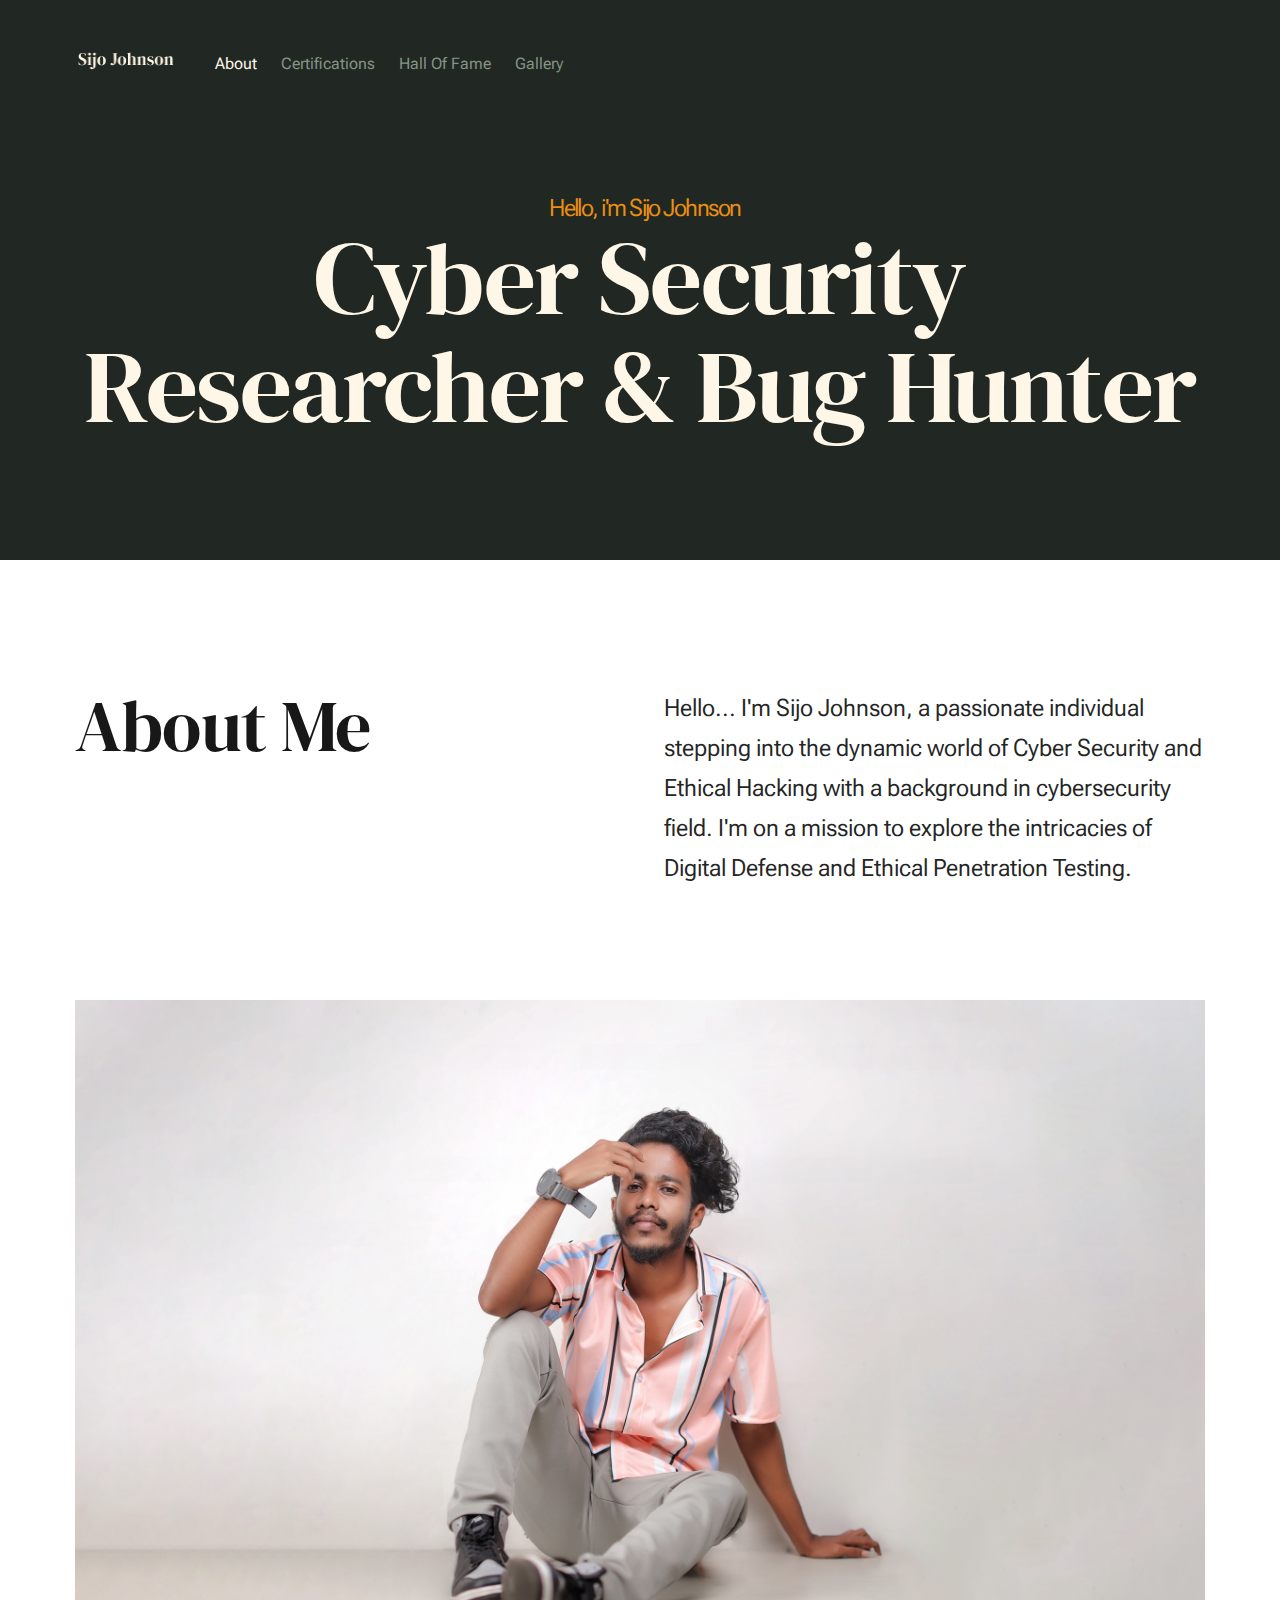
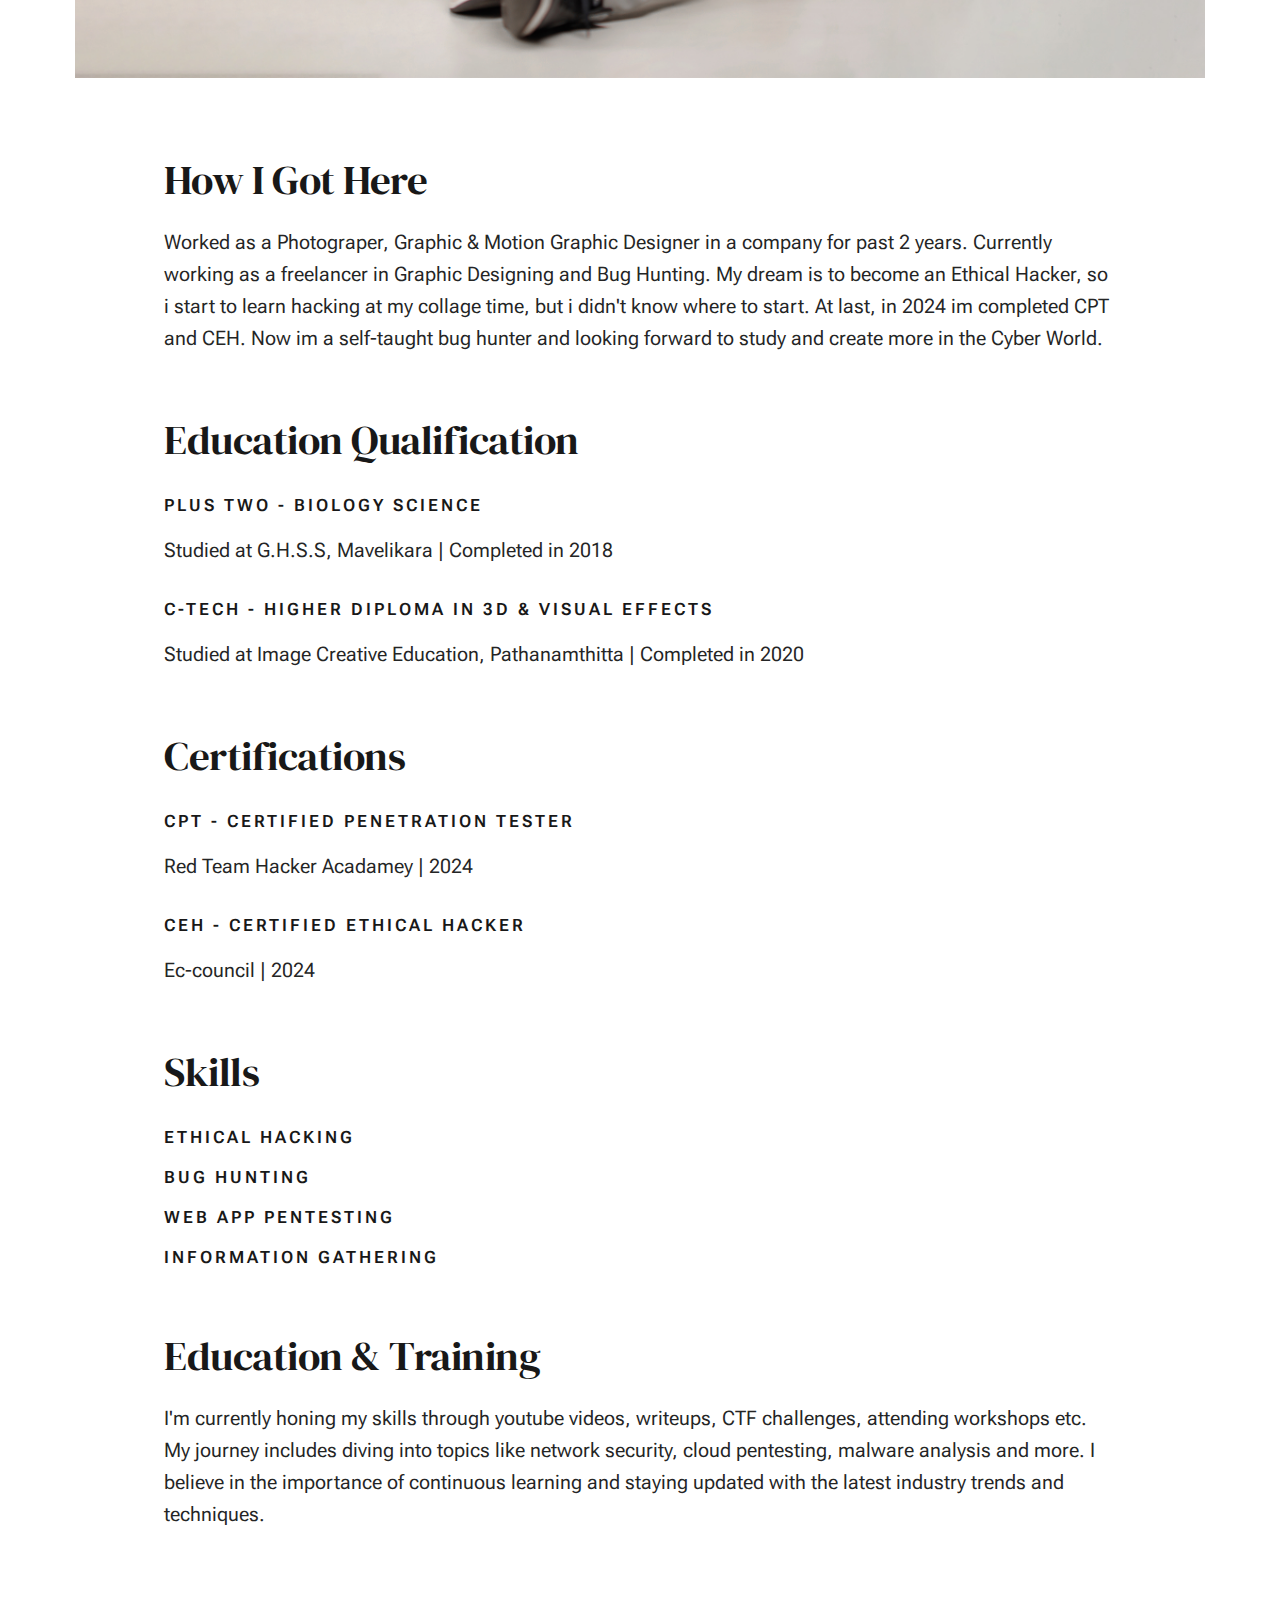
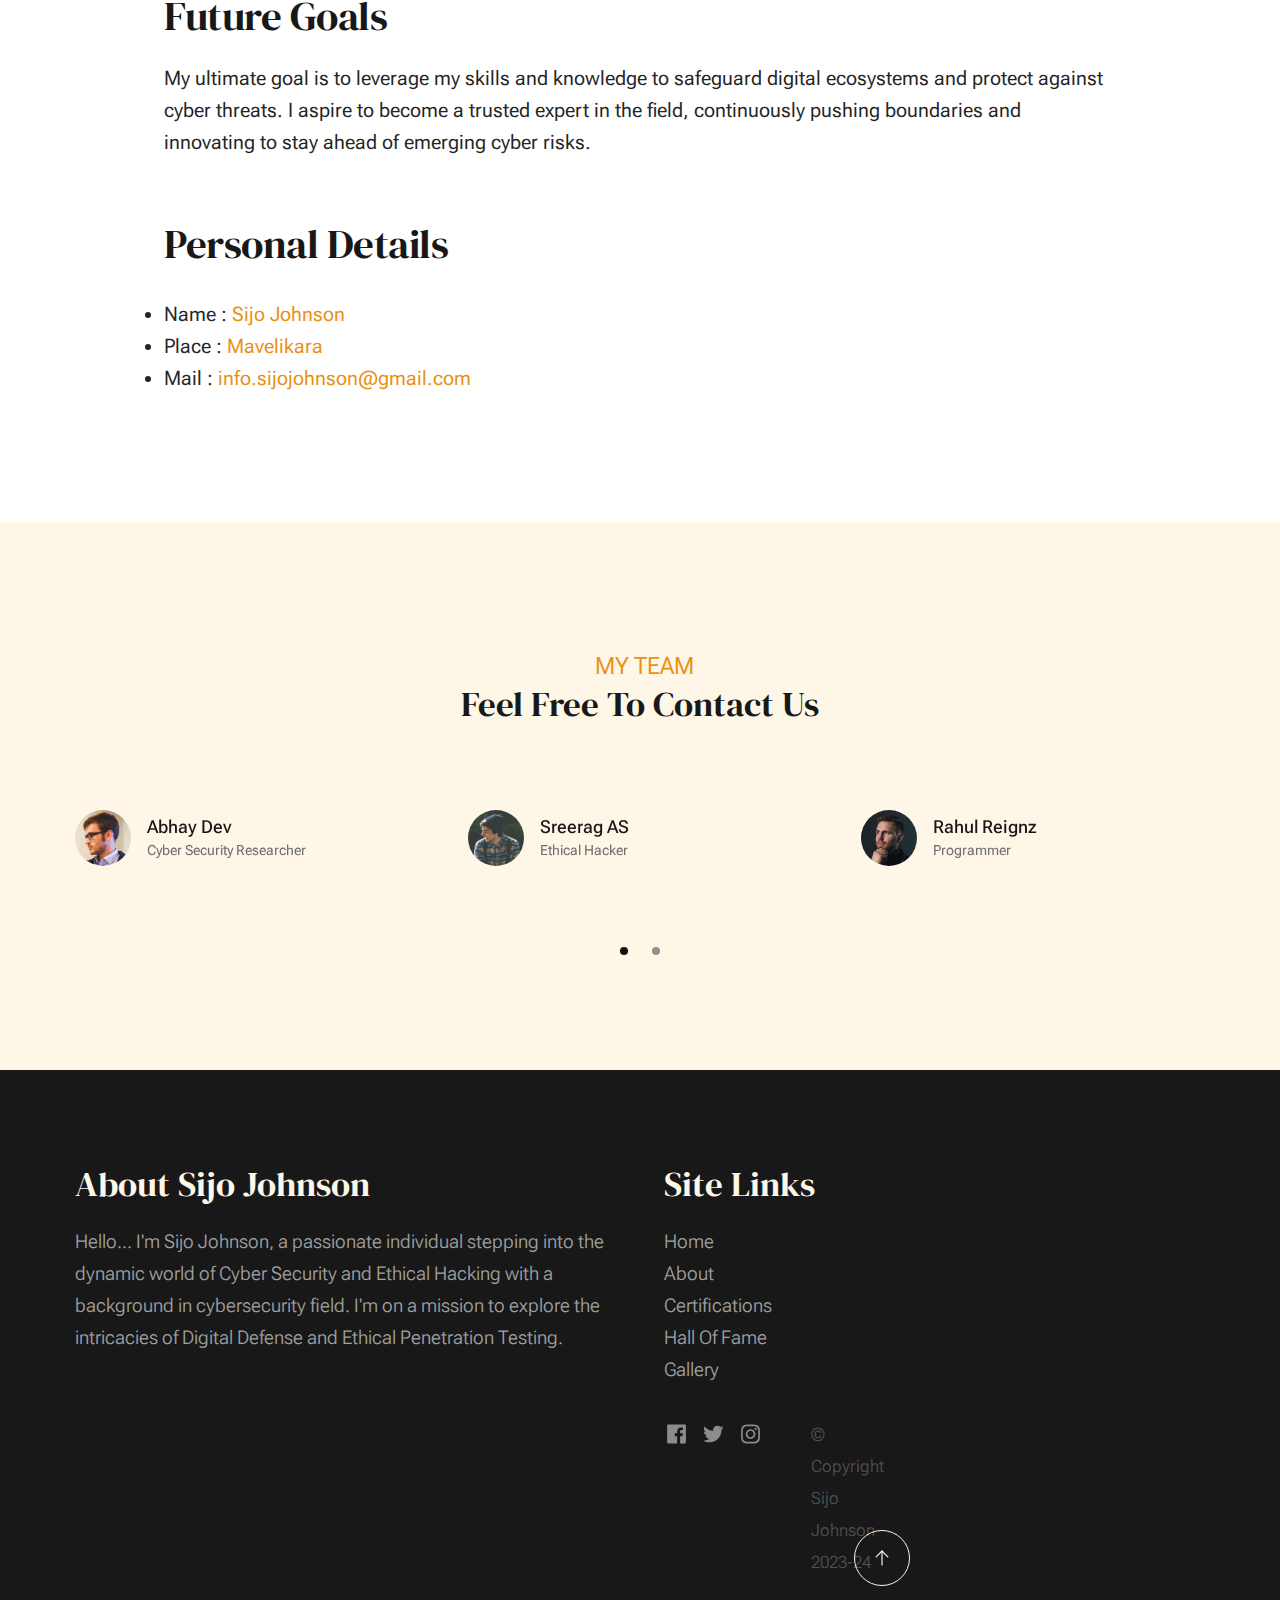
==== about.html @ fa4a4620 "Add files via upload" ====
<!DOCTYPE html>
<html lang="en" class="no-js" >
<head>

    <!--- basic page needs
    ================================================== -->
    <meta charset="utf-8">
    <meta name="viewport" content="width=device-width, initial-scale=1">
    <title>About - SIJO JOHNSON</title>

    <script>
        document.documentElement.classList.remove('no-js');
        document.documentElement.classList.add('js');
    </script>

    <!-- CSS
    ================================================== -->
    <link rel="stylesheet" href="css/vendor.css">
    <link rel="stylesheet" href="css/styles.css">

    <!-- favicons
    ================================================== -->
    <link rel="apple-touch-icon" sizes="180x180" href="apple-touch-icon.png">
    <link rel="icon" type="image/png" sizes="32x32" href="favicon-32x32.png">
    <link rel="icon" type="image/png" sizes="16x16" href="favicon-16x16.png">
    <link rel="manifest" href="site.webmanifest">

</head>


<body id="top">


    <!-- preloader
    ================================================== -->
    <div id="preloader">
        <div id="loader" class="dots-fade">
            <div></div>
            <div></div>
            <div></div>
        </div>
    </div>


    <!-- page wrap
    ================================================== -->
    <div id="page" class="s-pagewrap">


        <!-- # site header 
        ================================================== -->
        <header class="s-header">

            <div class="row s-header__inner width-sixteen-col">

                <div class="s-header__block">
                    <div class="s-header__logo">
                        <a class="logo" href="index.html">
                            <img src="images/logo.png" alt="Homepage">
                        </a>
                    </div>

                    <a class="s-header__menu-toggle" href="#0"><span>Menu</span></a>
                </div> <!-- end s-header__block -->

                <nav class="s-header__nav">
    
                    <ul class="s-header__menu-links">
                        <li class="current"><a href="about.html">About</a></li>
                        <li><a href="certifications.html">Certifications</a></li>
                        <li><a href="halloffame.html">Hall Of Fame</a></li>
                        <li><a href="gallery.html">Gallery</a></li>
                    </ul> <!-- s-header__menu-links -->
    
                </nav> <!-- end s-header__nav -->

            </div> <!-- end s-header__inner -->

        </header> <!-- end s-header -->


        <!-- # site main content
        ================================================== -->
        <section id="content" class="s-content">

               <section class="s-pageheader pageheader">
                    <div class="row">
                        <div class="column xl-12">
                            <h1 class="page-title">
                                <span class="page-title__small-type text-pretitle">Hello, i'm Sijo Johnson</span>
                                Cyber Security Researcher  & Bug Hunter
                            </h1>
                            
                        </div>
                    </div>
               </section> <!-- end pageheader --> 

               <section class="s-pagecontent pagecontent">

                    <div class="row pageintro">
                        <div class="column xl-6 lg-12">
                            <h2 class="text-display-title">About Me</h2>
                        </div>
                        <div class="column xl-6 lg-12 u-flexitem-x-right">
                            <p class="lead">
                                Hello... I'm Sijo Johnson, a passionate individual stepping into the dynamic world of Cyber Security and Ethical Hacking with a background in cybersecurity field. I'm on a mission to explore the intricacies of Digital Defense and Ethical Penetration Testing.
                            </p>
                        </div>                       
                    </div> <!-- end pageintro -->   
                    
                    <div class="row pagemedia">
                        <d class="column xl-12">
                            <figure class="page-media">                                
                                <img src="images/thumbs/about/about-1200.jpg" 
                                     srcset="images/thumbs/about/about-2400.jpg 2400w, 
                                             images/thumbs/about/about-1200.jpg 1200w, 
                                             images/thumbs/about/about-600.jpg 600w" sizes="(max-width: 2400px) 100vw, 2400px" alt="">
                            </figure>
                        </d>
                    </div> <!-- end pagemedia -->

                    <div class="row width-narrower pagemain">
                        <div class="column xl-12"> 

                            <h2>How I Got Here</h2>
                            <p>
                                Worked as a Photograper, Graphic & Motion Graphic Designer in a company for past 2 years. Currently working as a freelancer in Graphic Designing and Bug Hunting.
                                My dream is to become an Ethical Hacker, so i start to learn hacking at my collage time, but i didn't know where to start. At last, in 2024 im completed CPT and CEH.
                                Now im a self-taught bug hunter and looking forward to study and create more in the Cyber World.
                            </p>

                            <h2 class="u-add-bottom">Education Qualification</h2>

                            <div class="grid-list-items list-items">
                                <div class="grid-list-items__item list-items__item u-remove-bottom">
                                    <div class="list-items__item-header">
                                        <h6 class="list-items__item-small-title">PLUS TWO - Biology Science</h6>
                                    </div>
                                    <p>
                                    Studied at G.H.S.S, Mavelikara | Completed in 2018
                                    </p>

                                <div class="grid-list-items__item list-items__item u-remove-bottom">
                                    <div class="list-items__item-header">
                                        <h6 class="list-items__item-small-title">C-Tech - Higher Diploma in 3D & Visual Effects</h6>
                                    </div>
                                    <p> 
                                    Studied at Image Creative Education, Pathanamthitta | Completed in 2020
                                    </p>
                                </div>
                                    <h2 class="u-add-bottom">Certifications</h2>

                                <div class="grid-list-items__item list-items__item u-remove-bottom">
                                    <div class="list-items__item-header">
                                        <h6 class="list-items__item-small-title">CPT - CERTIFIED PENETRATION TESTER</h6>
                                    </div>
                                    <p>
                                    Red Team Hacker Acadamey | 2024
                                    </p>
                                </div>
                                <div class="grid-list-items__item list-items__item u-remove-bottom">
                                    <div class="list-items__item-header">
                                        <h6 class="list-items__item-small-title">CEH - CERTIFIED ETHICAL HACKER</h6>
                                    </div>
                                    <p>
                                    Ec-council | 2024
                                    </p>
                                </div>
                                <h2 class="u-add-bottom">Skills</h2>

                            <div class="grid-list-items list-items">
                                <div class="grid-list-items__item list-items__item u-remove-bottom">
                                    <div class="list-items__item-header">
                                        <h6 class="list-items__item-small-title">Ethical Hacking</h6>
                                        <h6 class="list-items__item-small-title">Bug Hunting</h6>
                                        <h6 class="list-items__item-small-title">Web App Pentesting</h6>
                                        <h6 class="list-items__item-small-title">Information Gathering</h6>
                                            </div>

                            <h2>Education & Training</h2>
                            <p>
                                I'm currently honing my skills through youtube videos, writeups, CTF challenges, attending workshops etc. My journey includes diving into topics like network security, cloud pentesting, malware analysis and more. I believe in the importance of continuous learning and staying updated with the latest industry trends and techniques.
                            </p>
                            <h2>Future Goals</h2>
                            <p>
                                My ultimate goal is to leverage my skills and knowledge to safeguard digital ecosystems and protect against cyber threats. I aspire to become a trusted expert in the field, continuously pushing boundaries and innovating to stay ahead of emerging cyber risks.
                            </p>                   

                            <h2>Personal Details</h2>
                            <p>
                            <li>Name    : <a href="https://instagram.com/sijojohns0n">Sijo Johnson</a></li>
                            <li>Place   : <a href=" ">Mavelikara</a></li>
                            <li>Mail    : <a href=" ">info.sijojohnson@gmail.com</a></li>
                            </p>

                        </div> <!-- end grid-block-->
                    </div> <!-- end pagemain -->

               </section> <!-- pagecontent -->

               <section class="s-testimonials">

                    <div class="s-testimonials__header row row-x-center text-center">
                        <div class="column xl-8 lg-12">
        
                            <p class="text-pretitle">
                            MY TEAM
                            </p>
                            <h3>
                            Feel Free To Contact Us
                            </h3>                        
        
                        </div>
                    </div> <!--end s-testimonials__header -->

                    <div class="row s-testimonials__content">
                        <div class="column xl-12 testimonials">

                            <div class="swiper-container testimonials__slider page-slider">

                                <div class="swiper-wrapper">
                                    <div class="testimonials__slide swiper-slide">
                                        </p>
                                        <div class="testimonials__author">
                                            <img src="images/avatars/user-01.jpg" alt="Author image" class="testimonials__avatar">
                                            <cite class="testimonials__cite">
                                                <strong>Abhay Dev</strong>
                                                <span>Cyber Security Researcher</span>
                                            </cite>
                                        </div>
                                    </div>
                                    <div class="testimonials__slide swiper-slide">
                                        <p>
                                        <div class="testimonials__author">
                                            <img src="images/avatars/user-04.jpg" alt="Author image" class="testimonials__avatar">
                                            <cite class="testimonials__cite">
                                                <strong>Sreerag AS</strong>
                                                <span>Ethical Hacker</span>
                                            </cite>
                                        </div>
                                    </div>
                                    <div class="testimonials__slide swiper-slide">
                                        <p>
                                        <div class="testimonials__author">
                                            <img src="images/avatars/user-06.jpg" alt="Author image" class="testimonials__avatar">
                                            <cite class="testimonials__cite">
                                                <strong>Rahul Reignz</strong>
                                                <span>Programmer</span>
                                            </cite>
                                        </div>
                                    </div>
                                    <div class="testimonials__slide swiper-slide">
                                        <p>
                                        <div class="testimonials__author">
                                            <img src="images/avatars/user-02.jpg" alt="Author image" class="testimonials__avatar">
                                            <cite class="testimonials__cite">
                                                <strong>Niju R</strong>
                                                <span>Designer</span>
                                            </cite>
                                        </div>
                                    </div> 
                                </div> <!-- end swiper-wrapper --> 

                                <div class="swiper-pagination"></div>

                            </div> <!--end testimonials__slider --> 

                        </div> <!-- testimonials -->
                    </div> <!--end s-testimonials__content -->

               </section> <!-- end s-testimonials -->

        </section> <!-- s-content-->

        <!-- # footer 
        ================================================== -->
        <footer class="s-footer">
            <div class="row s-footer__content">
                <div class="column xl-6 lg-6 md-12 s-footer__block s-footer__about">                    
                    <h3>About Sijo Johnson</h3>
                    <p>
                    Hello... I'm Sijo Johnson, a passionate individual stepping into the dynamic world of Cyber Security and Ethical Hacking with a background in cybersecurity field. I'm on a mission to explore the intricacies of Digital Defense and Ethical Penetration Testing.
                    </p>               
                </div>                
                <div class="column xl-3 lg-6 md-12 s-footer__block s-footer__site-links">
                    <h3>Site Links</h3>
                    <ul class="link-list">
                        <li><a href="index.html">Home</a></li>
                        <li><a href="about.html">About</a></li>
                        <li><a href="certifications.html">Certifications</a></li>
                        <li><a href="halloffame.html">Hall Of Fame</a></li>
                        <li><a href="gallery.html">Gallery</a></li>
                    </ul>
            <div class="row s-footer__bottom">
                <div class="column xl-6 lg-12">
                    <ul class="s-footer__social social-list">
                         <li>
                            <a href="https://www.facebook.com/sijojohnson.143/">
                                <svg xmlns="http://www.w3.org/2000/svg" width="24" height="24" viewBox="0 0 24 24" style="fill:rgba(0, 0, 0, 1);transform:;-ms-filter:"><path d="M20,3H4C3.447,3,3,3.448,3,4v16c0,0.552,0.447,1,1,1h8.615v-6.96h-2.338v-2.725h2.338v-2c0-2.325,1.42-3.592,3.5-3.592 c0.699-0.002,1.399,0.034,2.095,0.107v2.42h-1.435c-1.128,0-1.348,0.538-1.348,1.325v1.735h2.697l-0.35,2.725h-2.348V21H20 c0.553,0,1-0.448,1-1V4C21,3.448,20.553,3,20,3z"></path></svg>
                                <span class="u-screen-reader-text">Facebook</span>
                            </a>
                        </li>
                         <li>
                            <a href="https://www.twitter.com/sijojohns0n/">
                                <svg xmlns="http://www.w3.org/2000/svg" width="24" height="24" viewBox="0 0 24 24" style="fill:rgba(0, 0, 0, 1);transform:;-ms-filter:"><path d="M19.633,7.997c0.013,0.175,0.013,0.349,0.013,0.523c0,5.325-4.053,11.461-11.46,11.461c-2.282,0-4.402-0.661-6.186-1.809 c0.324,0.037,0.636,0.05,0.973,0.05c1.883,0,3.616-0.636,5.001-1.721c-1.771-0.037-3.255-1.197-3.767-2.793 c0.249,0.037,0.499,0.062,0.761,0.062c0.361,0,0.724-0.05,1.061-0.137c-1.847-0.374-3.23-1.995-3.23-3.953v-0.05 c0.537,0.299,1.16,0.486,1.82,0.511C3.534,9.419,2.823,8.184,2.823,6.787c0-0.748,0.199-1.434,0.548-2.032 c1.983,2.443,4.964,4.04,8.306,4.215c-0.062-0.3-0.1-0.611-0.1-0.923c0-2.22,1.796-4.028,4.028-4.028 c1.16,0,2.207,0.486,2.943,1.272c0.91-0.175,1.782-0.512,2.556-0.973c-0.299,0.935-0.936,1.721-1.771,2.22 c0.811-0.088,1.597-0.312,2.319-0.624C21.104,6.712,20.419,7.423,19.633,7.997z"></path></svg>
                                <span class="u-screen-reader-text">Twitter</span>
                            </a>
                        </li>
                        <li>
                            <a href="https://www.instagram.com/sijojohns0n/">
                                <svg xmlns="http://www.w3.org/2000/svg" width="24" height="24" viewBox="0 0 24 24" style="fill:rgba(0, 0, 0, 1);transform:;-ms-filter:"><path d="M11.999,7.377c-2.554,0-4.623,2.07-4.623,4.623c0,2.554,2.069,4.624,4.623,4.624c2.552,0,4.623-2.07,4.623-4.624 C16.622,9.447,14.551,7.377,11.999,7.377L11.999,7.377z M11.999,15.004c-1.659,0-3.004-1.345-3.004-3.003 c0-1.659,1.345-3.003,3.004-3.003s3.002,1.344,3.002,3.003C15.001,13.659,13.658,15.004,11.999,15.004L11.999,15.004z"></path><circle cx="16.806" cy="7.207" r="1.078"></circle><path d="M20.533,6.111c-0.469-1.209-1.424-2.165-2.633-2.632c-0.699-0.263-1.438-0.404-2.186-0.42 c-0.963-0.042-1.268-0.054-3.71-0.054s-2.755,0-3.71,0.054C7.548,3.074,6.809,3.215,6.11,3.479C4.9,3.946,3.945,4.902,3.477,6.111 c-0.263,0.7-0.404,1.438-0.419,2.186c-0.043,0.962-0.056,1.267-0.056,3.71c0,2.442,0,2.753,0.056,3.71 c0.015,0.748,0.156,1.486,0.419,2.187c0.469,1.208,1.424,2.164,2.634,2.632c0.696,0.272,1.435,0.426,2.185,0.45 c0.963,0.042,1.268,0.055,3.71,0.055s2.755,0,3.71-0.055c0.747-0.015,1.486-0.157,2.186-0.419c1.209-0.469,2.164-1.424,2.633-2.633 c0.263-0.7,0.404-1.438,0.419-2.186c0.043-0.962,0.056-1.267,0.056-3.71s0-2.753-0.056-3.71C20.941,7.57,20.801,6.819,20.533,6.111z M19.315,15.643c-0.007,0.576-0.111,1.147-0.311,1.688c-0.305,0.787-0.926,1.409-1.712,1.711c-0.535,0.199-1.099,0.303-1.67,0.311 c-0.95,0.044-1.218,0.055-3.654,0.055c-2.438,0-2.687,0-3.655-0.055c-0.569-0.007-1.135-0.112-1.669-0.311 c-0.789-0.301-1.414-0.923-1.719-1.711c-0.196-0.534-0.302-1.099-0.311-1.669c-0.043-0.95-0.053-1.218-0.053-3.654 c0-2.437,0-2.686,0.053-3.655c0.007-0.576,0.111-1.146,0.311-1.687c0.305-0.789,0.93-1.41,1.719-1.712 c0.534-0.198,1.1-0.303,1.669-0.311c0.951-0.043,1.218-0.055,3.655-0.055c2.437,0,2.687,0,3.654,0.055 c0.571,0.007,1.135,0.112,1.67,0.311c0.786,0.303,1.407,0.925,1.712,1.712c0.196,0.534,0.302,1.099,0.311,1.669 c0.043,0.951,0.054,1.218,0.054,3.655c0,2.436,0,2.698-0.043,3.654H19.315z"></path></svg>
                                <span class="u-screen-reader-text">Instagram</span>
                            </a>
                        </li>
                    </ul> <!-- end s-footer__social -->
                </div>
                <div class="column xl-6 lg-12">
                    <p class="ss-copyright">
                        <span>© Copyright Sijo Johnson 2023-24</span>
                    </p>
                </div>

                <div class="ss-go-top">
                    <a class="smoothscroll" title="Back to Top" href="#top">
                        <svg xmlns="http://www.w3.org/2000/svg" viewBox="0 0 24 24" width="36" height="36" fill="none" stroke="#ffffff" stroke-width="1" stroke-linecap="round" stroke-linejoin="round">&lt;!--!  Atomicons Free 1.00 by @atisalab License - https://atomicons.com/license/ (Icons: CC BY 4.0) Copyright 2021 Atomicons --&gt;<polyline points="17 11 12 6 7 11"></polyline><line x1="12" y1="18" x2="12" y2="6"></line></svg>
                    </a>
                </div> <!-- end ss-go-top -->
            </div>
            
        </footer> <!-- end s-footer -->

    </div> <!-- end page-wrap -->

    <!-- Java Script
    ================================================== -->
    <script src="js/plugins.js"></script>
    <script src="js/main.js"></script>

</body>
</html>
---- css/vendor.css ----
/* ===================================================================
 * Sijo Johnson Third-party Stylesheets
 * Template Ver. 1.0.0
 * 12-13-2022
 * -------------------------------------------------------------------
 *
 * TOC:
 * # PrismJS
 * # Swiper
 *
 * ------------------------------------------------------------------- */


/* ===================================================================
 * # PrismJS 1.20.0
 *   https://prismjs.com/download.html#themes=prism-okaidia&languages=markup+css+clike+javascript+markup-templating+php 
 *   
 *   okaidia theme for JavaScript, CSS and HTML
 *   Loosely based on Monokai textmate theme by http://www.monokai.nl/
 *   @author ocodia
 * ------------------------------------------------------------------- */
code[class*=language-],
pre[class*=language-] {
  color          : #f8f8f2;
  background     : none;
  text-shadow    : 0 1px rgba(0, 0, 0, 0.3);
  font-family    : var(--font-mono);
  font-size      : calc(var(--text-size) * 0.9444);
  text-align     : left;
  white-space    : pre;
  word-spacing   : normal;
  word-break     : normal;
  word-wrap      : normal;
  line-height    : var(--vspace-1);
  -moz-tab-size  : 4;
  -o-tab-size    : 4;
  tab-size       : 4;
  -webkit-hyphens: none;
  -ms-hyphens    : none;
  hyphens        : none;
}

/* Code blocks */
pre[class*=language-] {
  padding : var(--vspace-0_5) 0 var(--vspace-1);
  margin  : var(--vspace-1) 0;
  overflow: auto;
}

:not(pre)>code[class*=language-],
pre[class*=language-] {
  background: #272822;
}

/* Inline code */
:not(pre)>code[class*=language-] {
  padding    : 0.1em;
  white-space: normal;
}

.token.comment,
.token.prolog,
.token.doctype,
.token.cdata {
  color: slategray;
}

.token.punctuation {
  color: #f8f8f2;
}

.token.namespace {
  opacity: 0.7;
}

.token.property,
.token.tag,
.token.constant,
.token.symbol,
.token.deleted {
  color: #f92672;
}

.token.boolean,
.token.number {
  color: #ae81ff;
}

.token.selector,
.token.attr-name,
.token.string,
.token.char,
.token.builtin,
.token.inserted {
  color: #a6e22e;
}

.token.operator,
.token.entity,
.token.url,
.language-css .token.string,
.style .token.string,
.token.variable {
  color: #f8f8f2;
}

.token.atrule,
.token.attr-value,
.token.function,
.token.class-name {
  color: #e6db74;
}

.token.keyword {
  color: #66d9ef;
}

.token.regex,
.token.important {
  color: #fd971f;
}

.token.important,
.token.bold {
  font-weight: bold;
}

.token.italic {
  font-style: italic;
}

.token.entity {
  cursor: help;
}



/* ===================================================================
 * # Swiper 6.4.5
 *   Most modern mobile touch slider and framework with hardware accelerated transitions
 *   https://swiperjs.com
 *
 *   Copyright 2014-2020 Vladimir Kharlampidi
 *
 *   Released under the MIT License
 *
 *   Released on: December 18, 2020
 * ------------------------------------------------------------------- */
@font-face {
  font-family: "swiper-icons";
  src        : url("data:application/font-woff;charset=utf-8;base64, [base64]//wADZ2x5ZgAAAywAAADMAAAD2MHtryVoZWFkAAABbAAAADAAAAA2E2+eoWhoZWEAAAGcAAAAHwAAACQC9gDzaG10eAAAAigAAAAZAAAArgJkABFsb2NhAAAC0AAAAFoAAABaFQAUGG1heHAAAAG8AAAAHwAAACAAcABAbmFtZQAAA/gAAAE5AAACXvFdBwlwb3N0AAAFNAAAAGIAAACE5s74hXjaY2BkYGAAYpf5Hu/j+W2+MnAzMYDAzaX6QjD6/4//Bxj5GA8AuRwMYGkAPywL13jaY2BkYGA88P8Agx4j+/8fQDYfA1AEBWgDAIB2BOoAeNpjYGRgYNBh4GdgYgABEMnIABJzYNADCQAACWgAsQB42mNgYfzCOIGBlYGB0YcxjYGBwR1Kf2WQZGhhYGBiYGVmgAFGBiQQkOaawtDAoMBQxXjg/wEGPcYDDA4wNUA2CCgwsAAAO4EL6gAAeNpj2M0gyAACqxgGNWBkZ2D4/wMA+xkDdgAAAHjaY2BgYGaAYBkGRgYQiAHyGMF8FgYHIM3DwMHABGQrMOgyWDLEM1T9/w8UBfEMgLzE////P/5//f/V/xv+r4eaAAeMbAxwIUYmIMHEgKYAYjUcsDAwsLKxc3BycfPw8jEQA/[base64]/uznmfPFBNODM2K7MTQ45YEAZqGP81AmGGcF3iPqOop0r1SPTaTbVkfUe4HXj97wYE+yNwWYxwWu4v1ugWHgo3S1XdZEVqWM7ET0cfnLGxWfkgR42o2PvWrDMBSFj/IHLaF0zKjRgdiVMwScNRAoWUoH78Y2icB/yIY09An6AH2Bdu/UB+yxopYshQiEvnvu0dURgDt8QeC8PDw7Fpji3fEA4z/PEJ6YOB5hKh4dj3EvXhxPqH/SKUY3rJ7srZ4FZnh1PMAtPhwP6fl2PMJMPDgeQ4rY8YT6Gzao0eAEA409DuggmTnFnOcSCiEiLMgxCiTI6Cq5DZUd3Qmp10vO0LaLTd2cjN4fOumlc7lUYbSQcZFkutRG7g6JKZKy0RmdLY680CDnEJ+UMkpFFe1RN7nxdVpXrC4aTtnaurOnYercZg2YVmLN/d/gczfEimrE/fs/bOuq29Zmn8tloORaXgZgGa78yO9/cnXm2BpaGvq25Dv9S4E9+5SIc9PqupJKhYFSSl47+Qcr1mYNAAAAeNptw0cKwkAAAMDZJA8Q7OUJvkLsPfZ6zFVERPy8qHh2YER+3i/BP83vIBLLySsoKimrqKqpa2hp6+jq6RsYGhmbmJqZSy0sraxtbO3sHRydnEMU4uR6yx7JJXveP7WrDycAAAAAAAH//wACeNpjYGRgYOABYhkgZgJCZgZNBkYGLQZtIJsFLMYAAAw3ALgAeNolizEKgDAQBCchRbC2sFER0YD6qVQiBCv/H9ezGI6Z5XBAw8CBK/m5iQQVauVbXLnOrMZv2oLdKFa8Pjuru2hJzGabmOSLzNMzvutpB3N42mNgZGBg4GKQYzBhYMxJLMlj4GBgAYow/P/PAJJhLM6sSoWKfWCAAwDAjgbRAAB42mNgYGBkAIIbCZo5IPrmUn0hGA0AO8EFTQAA") format("woff");
  font-weight: 400;
  font-style : normal;
}

:root {
  --swiper-theme-color: #007aff;
}

.swiper-container {
  margin-left : auto;
  margin-right: auto;
  position    : relative;
  overflow    : hidden;
  list-style  : none;
  padding     : 0;
  /* Fix of Webkit flickering */
  z-index     : 1;
}

.swiper-container-vertical>.swiper-wrapper {
  flex-direction: column;
}

.swiper-wrapper {
  position           : relative;
  width              : 100%;
  height             : 100%;
  z-index            : 1;
  display            : flex;
  transition-property: transform;
  box-sizing         : content-box;
}

.swiper-container-android .swiper-slide,
.swiper-wrapper {
  transform: translate3d(0px, 0, 0);
}

.swiper-container-multirow>.swiper-wrapper {
  flex-wrap: wrap;
}

.swiper-container-multirow-column>.swiper-wrapper {
  flex-wrap     : wrap;
  flex-direction: column;
}

.swiper-container-free-mode>.swiper-wrapper {
  transition-timing-function: ease-out;
  margin                    : 0 auto;
}

.swiper-slide {
  flex-shrink        : 0;
  width              : 100%;
  height             : 100%;
  position           : relative;
  transition-property: transform;
}

.swiper-slide-invisible-blank {
  visibility: hidden;
}

/* Auto Height */
.swiper-container-autoheight,
.swiper-container-autoheight .swiper-slide {
  height: auto;
}

.swiper-container-autoheight .swiper-wrapper {
  align-items        : flex-start;
  transition-property: transform, height;
}

/* 3D Effects */
.swiper-container-3d {
  perspective: 1200px;
}

.swiper-container-3d .swiper-wrapper,
.swiper-container-3d .swiper-slide,
.swiper-container-3d .swiper-slide-shadow-left,
.swiper-container-3d .swiper-slide-shadow-right,
.swiper-container-3d .swiper-slide-shadow-top,
.swiper-container-3d .swiper-slide-shadow-bottom,
.swiper-container-3d .swiper-cube-shadow {
  transform-style: preserve-3d;
}

.swiper-container-3d .swiper-slide-shadow-left,
.swiper-container-3d .swiper-slide-shadow-right,
.swiper-container-3d .swiper-slide-shadow-top,
.swiper-container-3d .swiper-slide-shadow-bottom {
  position      : absolute;
  left          : 0;
  top           : 0;
  width         : 100%;
  height        : 100%;
  pointer-events: none;
  z-index       : 10;
}

.swiper-container-3d .swiper-slide-shadow-left {
  background-image: linear-gradient(to left, rgba(0, 0, 0, 0.5), rgba(0, 0, 0, 0));
}

.swiper-container-3d .swiper-slide-shadow-right {
  background-image: linear-gradient(to right, rgba(0, 0, 0, 0.5), rgba(0, 0, 0, 0));
}

.swiper-container-3d .swiper-slide-shadow-top {
  background-image: linear-gradient(to top, rgba(0, 0, 0, 0.5), rgba(0, 0, 0, 0));
}

.swiper-container-3d .swiper-slide-shadow-bottom {
  background-image: linear-gradient(to bottom, rgba(0, 0, 0, 0.5), rgba(0, 0, 0, 0));
}

/* CSS Mode */
.swiper-container-css-mode>.swiper-wrapper {
  overflow          : auto;
  scrollbar-width   : none;
  /* For Firefox */
  -ms-overflow-style: none;
  /* For Internet Explorer and Edge */
}

.swiper-container-css-mode>.swiper-wrapper::-webkit-scrollbar {
  display: none;
}

.swiper-container-css-mode>.swiper-wrapper>.swiper-slide {
  scroll-snap-align: start start;
}

.swiper-container-horizontal.swiper-container-css-mode>.swiper-wrapper {
  -ms-scroll-snap-type: x mandatory;
  scroll-snap-type    : x mandatory;
}

.swiper-container-vertical.swiper-container-css-mode>.swiper-wrapper {
  -ms-scroll-snap-type: y mandatory;
  scroll-snap-type    : y mandatory;
}

:root {
  --swiper-navigation-size   : 44px;
  /*
    --swiper-navigation-color: var(--swiper-theme-color);
    */
}

.swiper-button-prev,
.swiper-button-next {
  position       : absolute;
  top            : 50%;
  width          : calc(var(--swiper-navigation-size) / 44 * 27);
  height         : var(--swiper-navigation-size);
  margin-top     : calc(-1 * var(--swiper-navigation-size) / 2);
  z-index        : 10;
  cursor         : pointer;
  display        : flex;
  align-items    : center;
  justify-content: center;
  color          : var(--swiper-navigation-color, var(--swiper-theme-color));
}

.swiper-button-prev.swiper-button-disabled,
.swiper-button-next.swiper-button-disabled {
  opacity       : 0.35;
  cursor        : auto;
  pointer-events: none;
}

.swiper-button-prev:after,
.swiper-button-next:after {
  font-family   : swiper-icons;
  font-size     : var(--swiper-navigation-size);
  text-transform: none !important;
  letter-spacing: 0;
  text-transform: none;
  font-variant  : initial;
  line-height   : 1;
}

.swiper-button-prev,
.swiper-container-rtl .swiper-button-next {
  left : 10px;
  right: auto;
}

.swiper-button-prev:after,
.swiper-container-rtl .swiper-button-next:after {
  content: "prev";
}

.swiper-button-next,
.swiper-container-rtl .swiper-button-prev {
  right: 10px;
  left : auto;
}

.swiper-button-next:after,
.swiper-container-rtl .swiper-button-prev:after {
  content: "next";
}

.swiper-button-prev.swiper-button-white,
.swiper-button-next.swiper-button-white {
  --swiper-navigation-color: #ffffff;
}

.swiper-button-prev.swiper-button-black,
.swiper-button-next.swiper-button-black {
  --swiper-navigation-color: #000000;
}

.swiper-button-lock {
  display: none;
}

:root {
  /*
    --swiper-pagination-color: var(--swiper-theme-color);
    */
}

.swiper-pagination {
  position  : absolute;
  text-align: center;
  transition: 300ms opacity;
  transform : translate3d(0, 0, 0);
  z-index   : 10;
}

.swiper-pagination.swiper-pagination-hidden {
  opacity: 0;
}

/* Common Styles */
.swiper-pagination-fraction,
.swiper-pagination-custom,
.swiper-container-horizontal>.swiper-pagination-bullets {
  bottom: 10px;
  left  : 0;
  width : 100%;
}

/* Bullets */
.swiper-pagination-bullets-dynamic {
  overflow : hidden;
  font-size: 0;
}

.swiper-pagination-bullets-dynamic .swiper-pagination-bullet {
  transform: scale(0.33);
  position : relative;
}

.swiper-pagination-bullets-dynamic .swiper-pagination-bullet-active {
  transform: scale(1);
}

.swiper-pagination-bullets-dynamic .swiper-pagination-bullet-active-main {
  transform: scale(1);
}

.swiper-pagination-bullets-dynamic .swiper-pagination-bullet-active-prev {
  transform: scale(0.66);
}

.swiper-pagination-bullets-dynamic .swiper-pagination-bullet-active-prev-prev {
  transform: scale(0.33);
}

.swiper-pagination-bullets-dynamic .swiper-pagination-bullet-active-next {
  transform: scale(0.66);
}

.swiper-pagination-bullets-dynamic .swiper-pagination-bullet-active-next-next {
  transform: scale(0.33);
}

.swiper-pagination-bullet {
  width        : 8px;
  height       : 8px;
  display      : inline-block;
  border-radius: 100%;
  background   : #000;
  opacity      : 0.2;
}

button.swiper-pagination-bullet {
  border            : none;
  margin            : 0;
  padding           : 0;
  box-shadow        : none;
  -webkit-appearance: none;
  -moz-appearance   : none;
  appearance        : none;
}

.swiper-pagination-clickable .swiper-pagination-bullet {
  cursor: pointer;
}

.swiper-pagination-bullet-active {
  opacity   : 1;
  background: var(--swiper-pagination-color, var(--swiper-theme-color));
}

.swiper-container-vertical>.swiper-pagination-bullets {
  right    : 10px;
  top      : 50%;
  transform: translate3d(0px, -50%, 0);
}

.swiper-container-vertical>.swiper-pagination-bullets .swiper-pagination-bullet {
  margin : 6px 0;
  display: block;
}

.swiper-container-vertical>.swiper-pagination-bullets.swiper-pagination-bullets-dynamic {
  top      : 50%;
  transform: translateY(-50%);
  width    : 8px;
}

.swiper-container-vertical>.swiper-pagination-bullets.swiper-pagination-bullets-dynamic .swiper-pagination-bullet {
  display   : inline-block;
  transition: 200ms transform, 200ms top;
}

.swiper-container-horizontal>.swiper-pagination-bullets .swiper-pagination-bullet {
  margin: 0 4px;
}

.swiper-container-horizontal>.swiper-pagination-bullets.swiper-pagination-bullets-dynamic {
  left       : 50%;
  transform  : translateX(-50%);
  white-space: nowrap;
}

.swiper-container-horizontal>.swiper-pagination-bullets.swiper-pagination-bullets-dynamic .swiper-pagination-bullet {
  transition: 200ms transform, 200ms left;
}

.swiper-container-horizontal.swiper-container-rtl>.swiper-pagination-bullets-dynamic .swiper-pagination-bullet {
  transition: 200ms transform, 200ms right;
}

/* Progress */
.swiper-pagination-progressbar {
  background: rgba(0, 0, 0, 0.25);
  position  : absolute;
}

.swiper-pagination-progressbar .swiper-pagination-progressbar-fill {
  background      : var(--swiper-pagination-color, var(--swiper-theme-color));
  position        : absolute;
  left            : 0;
  top             : 0;
  width           : 100%;
  height          : 100%;
  transform       : scale(0);
  transform-origin: left top;
}

.swiper-container-rtl .swiper-pagination-progressbar .swiper-pagination-progressbar-fill {
  transform-origin: right top;
}

.swiper-container-horizontal>.swiper-pagination-progressbar,
.swiper-container-vertical>.swiper-pagination-progressbar.swiper-pagination-progressbar-opposite {
  width : 100%;
  height: 4px;
  left  : 0;
  top   : 0;
}

.swiper-container-vertical>.swiper-pagination-progressbar,
.swiper-container-horizontal>.swiper-pagination-progressbar.swiper-pagination-progressbar-opposite {
  width : 4px;
  height: 100%;
  left  : 0;
  top   : 0;
}

.swiper-pagination-white {
  --swiper-pagination-color: #ffffff;
}

.swiper-pagination-black {
  --swiper-pagination-color: #000000;
}

.swiper-pagination-lock {
  display: none;
}

/* Scrollbar */
.swiper-scrollbar {
  border-radius   : 10px;
  position        : relative;
  -ms-touch-action: none;
  background      : rgba(0, 0, 0, 0.1);
}

.swiper-container-horizontal>.swiper-scrollbar {
  position: absolute;
  left    : 1%;
  bottom  : 3px;
  z-index : 50;
  height  : 5px;
  width   : 98%;
}

.swiper-container-vertical>.swiper-scrollbar {
  position: absolute;
  right   : 3px;
  top     : 1%;
  z-index : 50;
  width   : 5px;
  height  : 98%;
}

.swiper-scrollbar-drag {
  height       : 100%;
  width        : 100%;
  position     : relative;
  background   : rgba(0, 0, 0, 0.5);
  border-radius: 10px;
  left         : 0;
  top          : 0;
}

.swiper-scrollbar-cursor-drag {
  cursor: move;
}

.swiper-scrollbar-lock {
  display: none;
}

.swiper-zoom-container {
  width          : 100%;
  height         : 100%;
  display        : flex;
  justify-content: center;
  align-items    : center;
  text-align     : center;
}

.swiper-zoom-container>img,
.swiper-zoom-container>svg,
.swiper-zoom-container>canvas {
  max-width    : 100%;
  max-height   : 100%;
  -o-object-fit: contain;
  object-fit   : contain;
}

.swiper-slide-zoomed {
  cursor: move;
}

/* Preloader */
:root {
  /*
    --swiper-preloader-color: var(--swiper-theme-color);
    */
}

.swiper-lazy-preloader {
  width            : 42px;
  height           : 42px;
  position         : absolute;
  left             : 50%;
  top              : 50%;
  margin-left      : -21px;
  margin-top       : -21px;
  z-index          : 10;
  transform-origin : 50%;
  -webkit-animation: swiper-preloader-spin 1s infinite linear;
  animation        : swiper-preloader-spin 1s infinite linear;
  box-sizing       : border-box;
  border           : 4px solid var(--swiper-preloader-color, var(--swiper-theme-color));
  border-radius    : 50%;
  border-top-color : transparent;
}

.swiper-lazy-preloader-white {
  --swiper-preloader-color: #fff;
}

.swiper-lazy-preloader-black {
  --swiper-preloader-color: #000;
}

@-webkit-keyframes swiper-preloader-spin {
  100% {
    transform: rotate(360deg);
  }
}

@keyframes swiper-preloader-spin {
  100% {
    transform: rotate(360deg);
  }
}

/* a11y */
.swiper-container .swiper-notification {
  position      : absolute;
  left          : 0;
  top           : 0;
  pointer-events: none;
  opacity       : 0;
  z-index       : -1000;
}

.swiper-container-fade.swiper-container-free-mode .swiper-slide {
  transition-timing-function: ease-out;
}

.swiper-container-fade .swiper-slide {
  pointer-events     : none;
  transition-property: opacity;
}

.swiper-container-fade .swiper-slide .swiper-slide {
  pointer-events: none;
}

.swiper-container-fade .swiper-slide-active,
.swiper-container-fade .swiper-slide-active .swiper-slide-active {
  pointer-events: auto;
}

.swiper-container-cube {
  overflow: visible;
}

.swiper-container-cube .swiper-slide {
  pointer-events             : none;
  -webkit-backface-visibility: hidden;
  backface-visibility        : hidden;
  z-index                    : 1;
  visibility                 : hidden;
  transform-origin           : 0 0;
  width                      : 100%;
  height                     : 100%;
}

.swiper-container-cube .swiper-slide .swiper-slide {
  pointer-events: none;
}

.swiper-container-cube.swiper-container-rtl .swiper-slide {
  transform-origin: 100% 0;
}

.swiper-container-cube .swiper-slide-active,
.swiper-container-cube .swiper-slide-active .swiper-slide-active {
  pointer-events: auto;
}

.swiper-container-cube .swiper-slide-active,
.swiper-container-cube .swiper-slide-next,
.swiper-container-cube .swiper-slide-prev,
.swiper-container-cube .swiper-slide-next+.swiper-slide {
  pointer-events: auto;
  visibility    : visible;
}

.swiper-container-cube .swiper-slide-shadow-top,
.swiper-container-cube .swiper-slide-shadow-bottom,
.swiper-container-cube .swiper-slide-shadow-left,
.swiper-container-cube .swiper-slide-shadow-right {
  z-index                    : 0;
  -webkit-backface-visibility: hidden;
  backface-visibility        : hidden;
}

.swiper-container-cube .swiper-cube-shadow {
  position  : absolute;
  left      : 0;
  bottom    : 0px;
  width     : 100%;
  height    : 100%;
  background: #000;
  opacity   : 0.6;
  filter    : blur(50px);
  z-index   : 0;
}

.swiper-container-flip {
  overflow: visible;
}

.swiper-container-flip .swiper-slide {
  pointer-events             : none;
  -webkit-backface-visibility: hidden;
  backface-visibility        : hidden;
  z-index                    : 1;
}

.swiper-container-flip .swiper-slide .swiper-slide {
  pointer-events: none;
}

.swiper-container-flip .swiper-slide-active,
.swiper-container-flip .swiper-slide-active .swiper-slide-active {
  pointer-events: auto;
}

.swiper-container-flip .swiper-slide-shadow-top,
.swiper-container-flip .swiper-slide-shadow-bottom,
.swiper-container-flip .swiper-slide-shadow-left,
.swiper-container-flip .swiper-slide-shadow-right {
  z-index                    : 0;
  -webkit-backface-visibility: hidden;
  backface-visibility        : hidden;
}
---- css/styles.css ----
@charset "UTF-8";
/* =================================================================== 
 * Sijo Johnson Main Stylesheet
 * Template Ver. 1.0.0
 * 12-13-2022
 * ------------------------------------------------------------------
 *
 * TOC:
 * # SETTINGS
 *		## fonts
 *    	## colors
 *	  	## spacing and typescale
 *		## grid variables
 * # CSS RESET
 * # GRID
 *		## extra large devices
 *		## large devices
 *		## medium devices 
 *		## tablet devices
 *		## mobile devices
 *		## small mobile devices
 *		## additional column stackpoints 
 * # BASE SETUP
 * # UTILITY CLASSES
 * # TYPOGRAPHY 
 *		## additional typography & helper classes
 *		## lists
 *		## media 
 *		## spacing
 * # PRELOADER
 *		## page loaded
 * # FORM 
 *		## style placeholder text
 *		## change autocomplete styles in Chrome
 * # BUTTONS
 * # TABLE
 * # COMPONENTS
 *		## pagination 
 *		## alert box 
 *		## skillbars
 *		## stats tabs
 * # PROJECT-WIDE SHARED STYLES
 *		## list items
 *		## social list
 *		## blog card
 *		## testimonials
 *		## swiper overrides
 * # GRID-BASED LAYOUTS
 *		## grid block
 *		## list grid
 * # PAGE WRAP
 * # SITE HEADER
 *		## logo
 *		## main navigation
 *		## mobile menu toggle
 * # PAGEHEADER & PAGECONTENT
 * # INTRO
 *		## intro content
 *		## intro scroll down
 *		## intro transitions
 * # ABOUT
 * # EXPERTISE
 * # CLIENTS
 *		## clients list
 * # CTA
 * # JOURNAL
 * # FOOTER
 *		## newsletter
 *		## copyright
 *		## go top
 * # BLOG STYLES 
 * # PAGE STYLES 
 *		## services page
 *		## contact page
 *
 * ------------------------------------------------------------------ */


/* ===================================================================
 * # SETTINGS
 *
 *
 * ------------------------------------------------------------------- */

/* ------------------------------------------------------------------- 
 * ## fonts 
 * ------------------------------------------------------------------- */
@import url("https://fonts.googleapis.com/css2?family=DM+Serif+Display&family=Roboto+Flex:opsz,wght@8..144,300;8..144,400;8..144,500;8..144,600&display=swap");

:root {
	--font-1: "Roboto Flex", sans-serif;
	--font-2: "DM Serif Display", Serif;

  /* monospace
   */
	--font-mono: Consolas, "Andale Mono", Courier, "Courier New", monospace;
}

/* ------------------------------------------------------------------- 
 * ## colors
 * ------------------------------------------------------------------- */
:root {
  /* color-1(#EA9010)
   * color-2(#343D35)
   * color-3(#FEF5E4)
   */
	--color-1: hsla(35, 87%, 49%, 1);
	--color-2: hsla(127, 8%, 22%, 1);
	--color-3: hsla(39, 93%, 95%, 1);

  /* theme color variations
   */
	--color-1-lightest             : hsla(35, 87%, 96%, 1);
	--color-1-lighter              : hsla(35, 87%, 69%, 1);
	--color-1-light                : hsla(35, 87%, 59%, 1);
	--color-1-dark                 : hsla(35, 87%, 39%, 1);
	--color-1-darker               : hsla(35, 87%, 29%, 1);
	--color-1-darkest              : hsla(35, 87%, 10%, 1);

	--color-2-lightest             : hsla(127, 8%, 55%, 1);
	--color-2-lighter              : hsla(127, 8%, 42%, 1);
	--color-2-light                : hsla(127, 8%, 32%, 1);
	--color-2-dark                 : hsla(127, 8%, 14%, 1);
	--color-2-darker               : hsla(127, 8%, 2%, 1);
	
	--color-3-light                : hsla(39, 93%, 100%, 1);
	--color-3-dark                 : hsla(39, 93%, 85%, 1);
	--color-3-darker               : hsla(39, 93%, 75%, 1);

  /* feedback colors
   * color-error(#ffd1d2), color-success(#c8e675), 
   * color-info(#d7ecfb), color-notice(#fff099)
   */
	--color-error                  : hsla(359, 100%, 91%, 1);
	--color-success                : hsla(76, 69%, 68%, 1);
	--color-info                   : hsla(205, 82%, 91%, 1);
	--color-notice                 : hsla(51, 100%, 80%, 1);
	--color-error-content          : hsla(359, 50%, 50%, 1);
	--color-success-content        : hsla(76, 29%, 28%, 1);
	--color-info-content           : hsla(205, 32%, 31%, 1);
	--color-notice-content         : hsla(51, 30%, 30%, 1);

  /* shades 
   * generated using 
   * Tint & Shade Generator 
   * (https                     ://maketintsandshades.com/)
   */
	--color-black                  : #000000;
	--color-gray-19                : #121212;
	--color-gray-18                : #242525;
	--color-gray-17                : #363737;
	--color-gray-16                : #484949;
	--color-gray-15                : #5b5c5c;
	--color-gray-14                : #6d6e6e;
	--color-gray-13                : #7f8080;
	--color-gray-12                : #919292;
	--color-gray-11                : #a3a5a5;
	--color-gray-10                : #b5b7b7;
	--color-gray-9                 : #bcbebe;
	--color-gray-8                 : #c4c5c5;
	--color-gray-7                 : #cbcdcd;
	--color-gray-6                 : #d3d4d4;
	--color-gray-5                 : #dadbdb;
	--color-gray-4                 : #e1e2e2;
	--color-gray-3                 : #e9e9e9;
	--color-gray-2                 : #f0f1f1;
	--color-gray-1                 : #f8f8f8;
	--color-white                  : #ffffff;

  /* text
   */
	--color-text                   : var(--color-gray-18);
	--color-text-dark              : #181818;
	--color-text-light             : var(--color-gray-14);
	--color-placeholder            : var(--color-gray-12);

  /* link
   */
	--color-link                   : var(--color-1);
	--color-link-hover             : var(--color-2-lighter);
	--color-link-active            : var(--color-2-lighter);

  /* buttons
   */
	--color-btn                    : var(--color-gray-4);
	--color-btn-text               : var(--color-text);
	--color-btn-hover              : var(--color-gray-5);
	--color-btn-hover-text         : var(--color-text);
	--color-btn-primary            : var(--color-1);
	--color-btn-primary-text       : var(--color-2-dark);
	--color-btn-primary-hover      : var(--color-1-light);
	--color-btn-primary-hover-text : var(--color-2-dark);
	--color-btn-stroke             : var(--color-text-dark);
	--color-btn-stroke-text        : var(--color-text-dark);
	--color-btn-stroke-hover       : var(--color-text-dark);
	--color-btn-stroke-hover-text  : var(--color-white);

  /* preloader
   */
	--color-preloader-bg           : var(--color-2-dark);
	--color-loader                 : var(--color-white);
	--color-loader-light           : var(--color-2-light);

  /* others
   */
	--color-body                   : white;
	--color-border                 : rgba(0, 0, 0, .1);
	--border-radius                : 5px;
}

/* ------------------------------------------------------------------- 
 * ## spacing and typescale
 * ------------------------------------------------------------------- */
:root {
  /* spacing
   * base font size: 20px 
   * vertical space unit : 32px
   */
	--base-size        : 62.5%;
	--multiplier       : 1;
	--base-font-size   : calc(2rem * var(--multiplier));
	--space            : calc(3.2rem * var(--multiplier));

  /* vertical spacing 
   */
	--vspace-0_125     : calc(0.125 * var(--space));
	--vspace-0_25      : calc(0.25 * var(--space));
	--vspace-0_375     : calc(0.375 * var(--space));
	--vspace-0_5       : calc(0.5 * var(--space));
	--vspace-0_625     : calc(0.625 * var(--space));
	--vspace-0_75      : calc(0.75 * var(--space));
	--vspace-0_875     : calc(0.875 * var(--space));
	--vspace-1         : calc(var(--space));
	--vspace-1_25      : calc(1.25 * var(--space));
	--vspace-1_5       : calc(1.5 * var(--space));
	--vspace-1_75      : calc(1.75 * var(--space));
	--vspace-2         : calc(2 * var(--space));
	--vspace-2_5       : calc(2.5 * var(--space));
	--vspace-3         : calc(3 * var(--space));
	--vspace-3_5       : calc(3.5 * var(--space));
	--vspace-4         : calc(4 * var(--space));
	--vspace-4_5       : calc(4.5 * var(--space));
	--vspace-5         : calc(5 * var(--space));
	--vspace-5_5       : calc(5.5 * var(--space));
	--vspace-6         : calc(6 * var(--space));
	--vspace-6_5       : calc(6.5 * var(--space));
	--vspace-7         : calc(7 * var(--space));
	--vspace-7_5       : calc(7.5 * var(--space));
	--vspace-8         : calc(8 * var(--space));
	--vspace-8_5       : calc(8.5 * var(--space));
	--vspace-9         : calc(9 * var(--space));
	--vspace-9_5       : calc(9.5 * var(--space));
	--vspace-10        : calc(10 * var(--space));

  /* type scale
   * ratio 1        :2 | base: 20px
   * -------------------------------------------------------
   *
   * --text-huge-3    = (148.60px)
   * --text-huge-2    = (123.83px)
   * --text-huge-1    = (103.20px)
   * --text-display-3 = (86.00px)
   * --text-display-2 = (71.66px)
   * --text-display-1 = (59.72px)
   * --text-xxxl      = (49.77px)
   * --text-xxl       = (41.47px)
   * --text-xl        = (34.56px)
   * --text-lg        = (28.80px)
   * --text-md        = (24.00px)
   * --text-size      = (20.00px) BASE
   * --text-sm        = (16.67px)
   * --text-xs        = (13.89px)
   *
   * ---------------------------------------------------------
   */
	--text-scale-ratio : 1.2;
	--text-size        : var(--base-font-size);
	--text-xs          : calc((var(--text-size) / var(--text-scale-ratio)) / var(--text-scale-ratio));
	--text-sm          : calc(var(--text-xs) * var(--text-scale-ratio));
	--text-md          : calc(var(--text-sm) * var(--text-scale-ratio) * var(--text-scale-ratio));
	--text-lg          : calc(var(--text-md) * var(--text-scale-ratio));
	--text-xl          : calc(var(--text-lg) * var(--text-scale-ratio));
	--text-xxl         : calc(var(--text-xl) * var(--text-scale-ratio));
	--text-xxxl        : calc(var(--text-xxl) * var(--text-scale-ratio));
	--text-display-1   : calc(var(--text-xxxl) * var(--text-scale-ratio));
	--text-display-2   : calc(var(--text-display-1) * var(--text-scale-ratio));
	--text-display-3   : calc(var(--text-display-2) * var(--text-scale-ratio));
	--text-huge-1      : calc(var(--text-display-3) * var(--text-scale-ratio));
	--text-huge-2      : calc(var(--text-huge-1) * var(--text-scale-ratio));
	--text-huge-3      : calc(var(--text-huge-2) * var(--text-scale-ratio));

  /* default button height
   */
	--vspace-btn       : var(--vspace-2);
}

/* on mobile devices below 600px, change the value of '--multiplier' 
 * to adjust the values of base font size and vertical space unit.
 */
@media screen and (max-width: 600px) {
	:root {
		--multiplier: .9375;
	}
}

/* ------------------------------------------------------------------- 
 * ## grid variables
 * ------------------------------------------------------------------- */
:root {
  
  /* widths for rows and containers
   */
	--width-sixteen-cols: 1760px;
	--width-default     : 1320px;
	--width-wide        : 1600px;
	--width-wider       : 1800px;
	--width-narrow      : 1200px;
	--width-narrower    : 1000px;
	--width-narrowest   : 800px;
	--width-full        : 100%;
	--width-grid-max    : var(--width-default);

  /* gutter
   */
	--gutter            : 2.4rem;
}

/* on large screen devices
 */
@media screen and (max-width: 1000px) {
	:root {
		--gutter: 2.2rem;
	}
}

/* on small devices
 */
@media screen and (max-width: 600px) {
	:root {
		--gutter: 1rem;
	}
}



/* ====================================================================
 * # CSS RESET
 *
 *
 * --------------------------------------------------------------------
 * http://meyerweb.com/eric/tools/css/reset/ 
 * v2.0 | 20110126
 * License: none (public domain)
 * -------------------------------------------------------------------- */
html,
body,
div,
span,
applet,
object,
iframe,
h1,
h2,
h3,
h4,
h5,
h6,
p,
blockquote,
pre,
a,
abbr,
acronym,
address,
big,
cite,
code,
del,
dfn,
em,
img,
ins,
kbd,
q,
s,
samp,
small,
strike,
strong,
sub,
sup,
tt,
var,
b,
u,
i,
center,
dl,
dt,
dd,
ol,
ul,
li,
fieldset,
form,
label,
legend,
table,
caption,
tbody,
tfoot,
thead,
tr,
th,
td,
article,
aside,
canvas,
details,
embed,
figure,
figcaption,
footer,
header,
hgroup,
menu,
nav,
output,
ruby,
section,
summary,
time,
mark,
audio,
video {
	margin        : 0;
	padding       : 0;
	border        : 0;
	font-size     : 100%;
	font          : inherit;
	vertical-align: baseline;
}

/* HTML5 display-role reset for older browsers */
article,
aside,
details,
figcaption,
figure,
footer,
header,
hgroup,
menu,
nav,
section {
	display: block;
}

body {
	line-height: 1;
}

ol,
ul {
	list-style: none;
}

blockquote,
q {
	quotes: none;
}

blockquote:before,
blockquote:after,
q:before,
q:after {
	content: "";
	content: none;
}

table {
	border-collapse: collapse;
	border-spacing : 0;
}


/* ===================================================================
 * # GRID v5.0.0
 *
 *
 * -------------------------------------------------------------------
 * - Grid system based on the flex display property.
 *
 * - Grid breakpoints are based on MAXIMUM WIDTH media queries, 
 *   meaning they apply to that one breakpoint and ALL THOSE BELOW IT.
 *
 * - Grid columns without a specified width will automatically layout 
 *   as equal width columns.
 *
 * - On viewports 400px and below, all grid columns will stacked 
 *   vertically
 *
 * ------------------------------------------------------------------- */

/* row 
 */
.row {
	display  : flex;
	flex-flow: row wrap;
	width    : min(92%, var(--width-grid-max));
	margin   : 0 auto;
}

.row .row {
	width       : auto;
	margin-left : calc(var(--gutter) * -1);
	margin-right: calc(var(--gutter) * -1);
}

/* column
 */
.column {
	flex   : 1;
	padding: 0 var(--gutter);
}

.collapse>.column,
.column.collapse {
	padding: 0;
}

/* row utility classes
 */
.row.row-wrap {
	flex-wrap: wrap;
}

.row.row-nowrap {
	flex-wrap: nowrap;
}

.row.row-y-top {
	align-items: flex-start;
}

.row.row-y-bottom {
	align-items: flex-end;
}

.row.row-y-center {
	align-items: center;
}

.row.row-stretch {
	align-items: stretch;
}

.row.row-baseline {
	align-items: baseline;
}

.row.row-x-left {
	justify-content: flex-start;
}

.row.row-x-right {
	justify-content: flex-end;
}

.row.row-x-center {
	justify-content: center;
}

.row.row-center {
	align-items    : center;
	justify-content: center;
}

/* ------------------------- -------------------------------------------
 * ## extra large devices (1201px and above)
 * -------------------------------------------------------------------- */
.xl-1 {
	flex : none;
	width: 8.3333333333%;
}

.xl-2 {
	flex : none;
	width: 16.6666666667%;
}

.xl-3 {
	flex : none;
	width: 25%;
}

.xl-4 {
	flex : none;
	width: 33.3333333333%;
}

.xl-5 {
	flex : none;
	width: 41.6666666667%;
}

.xl-6 {
	flex : none;
	width: 50%;
}

.xl-7 {
	flex : none;
	width: 58.3333333333%;
}

.xl-8 {
	flex : none;
	width: 66.6666666667%;
}

.xl-9 {
	flex : none;
	width: 75%;
}

.xl-10 {
	flex : none;
	width: 83.3333333333%;
}

.xl-11 {
	flex : none;
	width: 91.6666666667%;
}

.xl-12 {
	flex : none;
	width: 100%;
}

/* --------------------------------------------------------------------
 * ## large devices (1001px to 1200px)
 * -------------------------------------------------------------------- */
@media screen and (max-width: 1200px) {
	.lg-1 {
		flex : none;
		width: 8.3333333333%;
	}

	.lg-2 {
		flex : none;
		width: 16.6666666667%;
	}

	.lg-3 {
		flex : none;
		width: 25%;
	}

	.lg-4 {
		flex : none;
		width: 33.3333333333%;
	}

	.lg-5 {
		flex : none;
		width: 41.6666666667%;
	}

	.lg-6 {
		flex : none;
		width: 50%;
	}

	.lg-7 {
		flex : none;
		width: 58.3333333333%;
	}

	.lg-8 {
		flex : none;
		width: 66.6666666667%;
	}

	.lg-9 {
		flex : none;
		width: 75%;
	}

	.lg-10 {
		flex : none;
		width: 83.3333333333%;
	}

	.lg-11 {
		flex : none;
		width: 91.6666666667%;
	}

	.lg-12 {
		flex : none;
		width: 100%;
	}
}

/* --------------------------------------------------------------------
 * ## medium devices (801px to 1000px)
 * -------------------------------------------------------------------- */
@media screen and (max-width: 1000px) {
	.md-1 {
		flex : none;
		width: 8.3333333333%;
	}

	.md-2 {
		flex : none;
		width: 16.6666666667%;
	}

	.md-3 {
		flex : none;
		width: 25%;
	}

	.md-4 {
		flex : none;
		width: 33.3333333333%;
	}

	.md-5 {
		flex : none;
		width: 41.6666666667%;
	}

	.md-6 {
		flex : none;
		width: 50%;
	}

	.md-7 {
		flex : none;
		width: 58.3333333333%;
	}

	.md-8 {
		flex : none;
		width: 66.6666666667%;
	}

	.md-9 {
		flex : none;
		width: 75%;
	}

	.md-10 {
		flex : none;
		width: 83.3333333333%;
	}

	.md-11 {
		flex : none;
		width: 91.6666666667%;
	}

	.md-12 {
		flex : none;
		width: 100%;
	}
}

/* --------------------------------------------------------------------
 * ## tablet devices (601px to 800px)  
 * -------------------------------------------------------------------- */
@media screen and (max-width: 800px) {
	.tab-1 {
		flex : none;
		width: 8.3333333333%;
	}

	.tab-2 {
		flex : none;
		width: 16.6666666667%;
	}

	.tab-3 {
		flex : none;
		width: 25%;
	}

	.tab-4 {
		flex : none;
		width: 33.3333333333%;
	}

	.tab-5 {
		flex : none;
		width: 41.6666666667%;
	}

	.tab-6 {
		flex : none;
		width: 50%;
	}

	.tab-7 {
		flex : none;
		width: 58.3333333333%;
	}

	.tab-8 {
		flex : none;
		width: 66.6666666667%;
	}

	.tab-9 {
		flex : none;
		width: 75%;
	}

	.tab-10 {
		flex : none;
		width: 83.3333333333%;
	}

	.tab-11 {
		flex : none;
		width: 91.6666666667%;
	}

	.tab-12 {
		flex : none;
		width: 100%;
	}
}

/* --------------------------------------------------------------------
 * ## mobile devices (401px to 600px)  
 * -------------------------------------------------------------------- */
@media screen and (max-width: 600px) {
	.row {
		width        : 100%;
		padding-left : 6vw;
		padding-right: 6vw;
	}

	.row .row {
		padding-left : 0;
		padding-right: 0;
	}

	.mob-1 {
		flex : none;
		width: 8.3333333333%;
	}

	.mob-2 {
		flex : none;
		width: 16.6666666667%;
	}

	.mob-3 {
		flex : none;
		width: 25%;
	}

	.mob-4 {
		flex : none;
		width: 33.3333333333%;
	}

	.mob-5 {
		flex : none;
		width: 41.6666666667%;
	}

	.mob-6 {
		flex : none;
		width: 50%;
	}

	.mob-7 {
		flex : none;
		width: 58.3333333333%;
	}

	.mob-8 {
		flex : none;
		width: 66.6666666667%;
	}

	.mob-9 {
		flex : none;
		width: 75%;
	}

	.mob-10 {
		flex : none;
		width: 83.3333333333%;
	}

	.mob-11 {
		flex : none;
		width: 91.6666666667%;
	}

	.mob-12 {
		flex : none;
		width: 100%;
	}
}

/* --------------------------------------------------------------------
 * ## small mobile devices (up to 400px)
 * -------------------------------------------------------------------- */

/* stack columns vertically
 */
@media screen and (max-width: 400px) {
	.row .row {
		margin-left : 0;
		margin-right: 0;
	}

	.column {
		flex        : none;
		width       : 100%;
		margin-left : 0;
		margin-right: 0;
		padding     : 0;
	}
}

/* --------------------------------------------------------------------
 * ## additional column stackpoints 
 * -------------------------------------------------------------------- */
@media screen and (max-width: 900px) {
	.stack-on-900 {
		flex        : none;
		width       : 100%;
		margin-left : 0;
		margin-right: 0;
	}
}

@media screen and (max-width: 700px) {
	.stack-on-700 {
		flex        : none;
		width       : 100%;
		margin-left : 0;
		margin-right: 0;
	}
}

@media screen and (max-width: 550px) {
	.stack-on-550 {
		flex        : none;
		width       : 100%;
		margin-left : 0;
		margin-right: 0;
	}
}


/* ===================================================================
 * # BASE SETUP
 *
 *
 * ------------------------------------------------------------------- */
html {
	font-size : var(--base-size);
	box-sizing: border-box;
}

*,
*::before,
*::after {
	box-sizing: inherit;
}

html,
body {
	height: 100%;
}

body {
	background-color          : var(--color-body);
	-webkit-overflow-scrolling: touch;
	-webkit-text-size-adjust  : 100%;
	-webkit-font-smoothing    : antialiased;
	-moz-osx-font-smoothing   : grayscale;
}

p {
	font-size     : inherit;
	text-rendering: optimizeLegibility;
}

a {
	text-decoration: none;
}

svg,
img,
video {
	max-width: 100%;
	height   : auto;
}

pre {
	overflow: auto;
}

div,
dl,
dt,
dd,
ul,
ol,
li,
h1,
h2,
h3,
h4,
h5,
h6,
pre,
form,
p,
blockquote,
th,
td {
	margin : 0;
	padding: 0;
}

input[type=email],
input[type=number],
input[type=search],
input[type=text],
input[type=tel],
input[type=url],
input[type=password],
textarea {
	-webkit-appearance: none;
	-moz-appearance   : none;
	appearance        : none;
}


/* ===================================================================
 * # UTILITY CLASSES
 *
 *
 * ------------------------------------------------------------------- */

/* flex item alignment classes
 */
.u-flexitem-center {
	margin    : auto;
	align-self: center;
}

.u-flexitem-left {
	margin-right: auto;
	align-self  : center;
}

.u-flexitem-right {
	margin-left: auto;
	align-self : center;
}

.u-flexitem-x-center {
	margin-right: auto;
	margin-left : auto;
}

.u-flexitem-x-left {
	margin-right: auto;
}

.u-flexitem-x-right {
	margin-left: auto;
}

.u-flexitem-y-center {
	align-self: center;
}

.u-flexitem-y-top {
	align-self: flex-start;
}

.u-flexitem-y-bottom {
	align-self: flex-end;
}

/* misc helper classes
 */
.u-screen-reader-text {
	clip             : rect(1px, 1px, 1px, 1px);
	-webkit-clip-path: inset(50%);
	clip-path        : inset(50%);
	height           : 1px;
	width            : 1px;
	margin           : -1px;
	overflow         : hidden;
	padding          : 0;
	border           : 0;
	position         : absolute;
	word-wrap        : normal !important;
}

.u-clearfix:after {
	content: "";
	display: table;
	clear  : both;
}

.u-flex-center {
	align-items    : center;
	justify-content: center;
}

.u-hidden {
	display: none;
}

.u-invisible {
	visibility: hidden;
}

.u-antialiased {
	-webkit-font-smoothing : antialiased;
	-moz-osx-font-smoothing: grayscale;
}

.u-overflow-hidden {
	overflow: hidden;
}

.u-remove-top {
	margin-top: 0;
}

.u-remove-bottom {
	margin-bottom: 0;
}

.u-add-half-bottom {
	margin-bottom: var(--vspace-0_5);
}

.u-add-bottom {
	margin-bottom: var(--vspace-1);
}

.u-no-border {
	border: none;
}

.u-fullwidth {
	width: 100%;
}

.u-pull-left {
	float: left;
}

.u-pull-right {
	float: right;
}


/* ===================================================================
 * # TYPOGRAPHY 
 *
 *
 * ------------------------------------------------------------------- 
 * type scale - ratio 1:2 | base: 20px
 * -------------------------------------------------------------------
 *
 * --text-huge-3    = (148.60px)
 * --text-huge-2    = (123.83px)
 * --text-huge-1    = (103.20px)
 * --text-display-3 = (86.00px)
 * --text-display-2 = (71.66px)
 * --text-display-1 = (59.72px)
 * --text-xxxl      = (49.77px)
 * --text-xxl       = (41.47px)
 * --text-xl        = (34.56px)
 * --text-lg        = (28.80px)
 * --text-md        = (24.00px)
 * --text-size      = (20.00px) BASE
 * --text-sm        = (16.67px)
 * --text-xs        = (13.89px)
 *
 * -------------------------------------------------------------------- */

/* --------------------------------------------------------------------
 * ## base type styles
 * -------------------------------------------------------------------- */
body {
	font-family: var(--font-1);
	font-size  : var(--base-font-size);
	font-weight: 400;
	line-height: var(--vspace-1);
	color      : var(--color-text);
}

/* links
 */
a {
	color     : var(--color-link);
	transition: all 0.3s ease-in-out;
}

a:focus,
a:hover,
a:active {
	color: var(--color-link-hover);
}

a:hover,
a:active {
	outline: 0;
}

/* headings
 */
h1,
h2,
h3,
h4,
h5,
h6,
.h1,
.h2,
.h3,
.h4,
.h5,
.h6 {
	font-family           : var(--font-2);
	font-weight           : 400;
	color                 : var(--color-text-dark);
	font-variant-ligatures: common-ligatures;
	text-rendering        : optimizeLegibility;
}

h1,
.h1 {
	margin-top   : var(--vspace-2_5);
	margin-bottom: var(--vspace-0_75);
}

h2,
.h2,
h3,
.h3,
h4,
.h4 {
	margin-top   : var(--vspace-2);
	margin-bottom: var(--vspace-0_75);
}

h5,
.h5,
h6,
.h6 {
	margin-top   : var(--vspace-1_75);
	margin-bottom: var(--vspace-0_5);
}

h1,
.h1 {
	font-size     : var(--text-display-2);
	line-height   : calc(2.25 * var(--space));
	letter-spacing: -0.015em;
}

@media screen and (max-width: 500px) {

	h1,
	.h1 {
		font-size  : var(--text-xxxl);
		line-height: calc(1.625 * var(--space));
	}
}

h2,
.h2 {
	font-size     : var(--text-xxl);
	line-height   : calc(1.375 * var(--space));
	letter-spacing: -0.012em;
}

h3,
.h3 {
	font-size  : var(--text-xl);
	line-height: calc(1.125 * var(--space));
}

h4,
.h4 {
	font-size  : var(--text-lg);
	line-height: var(--vspace-1);
}

h5,
.h5 {
	font-size  : var(--text-md);
	line-height: var(--vspace-0_875);
}

h6,
.h6 {
	font-family   : var(--font-1);
	font-weight   : 600;
	font-size     : var(--text-sm);
	line-height   : var(--vspace-0_75);
	text-transform: uppercase;
	letter-spacing: 0.3rem;
}

/* emphasis, italic,
 * strong, bold and small text
 */
em,
i,
strong,
b {
	font-size  : inherit;
	line-height: inherit;
}

em,
i {
	font-style: italic;
}

strong,
b {
	font-weight: 600;
	color      : var(--color-text-dark);
}

small {
	font-size  : 80%;
	font-weight: 400;
	line-height: var(--vspace-0_5);
}

/* blockquotes
 */
blockquote {
	margin     : 0 0 var(--vspace-1) 0;
	padding    : var(--vspace-1) var(--vspace-1_5);
	border-left: 2px solid var(--color-text-dark);
	position   : relative;
}

blockquote p {
	font-family: var(--font-1);
	font-weight: 400;
	font-size  : var(--text-lg);
	font-style : normal;
	line-height: var(--vspace-1_25);
	color      : var(--color-text-dark);
	padding    : 0;
}

blockquote cite {
	display    : block;
	font-family: var(--font-1);
	font-weight: 400;
	font-size  : var(--text-sm);
	line-height: var(--vspace-0_75);
	font-style : normal;
}

blockquote cite:before {
	content: "— ";
}

blockquote cite,
blockquote cite a,
blockquote cite a:visited {
	color : var(--color-text-light);
	border: none;
}

@media screen and (max-width: 500px) {
	blockquote {
		padding: var(--vspace-0_75) var(--vspace-0_75);
	}

	blockquote p {
		font-size  : var(--text-md);
		line-height: var(--vspace-1);
	}
}

/* figures
 */
figure img,
p img {
	margin        : 0;
	vertical-align: bottom;
}

figure {
	display     : block;
	margin-left : 0;
	margin-right: 0;
}

figure img+figcaption {
	margin-top: var(--vspace-1);
}

figcaption {
	/* font-style: italic; */
	font-size    : var(--text-sm);
	text-align   : center;
	margin-bottom: 0;
}

/* preformatted, code
 */
var,
kbd,
samp,
code,
pre {
	font-family: var(--font-mono);
}

pre {
	padding   : var(--vspace-0_75) var(--vspace-1) var(--vspace-1);
	background: var(--color-gray-2);
	overflow-x: auto;
}

code {
	font-size    : var(--text-sm);
	line-height  : 1.6rem;
	margin       : 0 0.2rem;
	padding      : calc((var(--vspace-1) - 1.6rem) / 2 - 0.1rem) 0.7rem;
	white-space  : nowrap;
	background   : var(--color-gray-2);
	border       : 1px solid var(--color-gray-5);
	color        : var(--color-text);
	border-radius: 3px;
}

pre>code {
	display    : block;
	white-space: pre;
	line-height: var(--vspace-1);
	padding    : 0;
	margin     : 0;
	border     : none;
}

/* deleted text, abbreviation,
 * & mark text
 */
del {
	text-decoration: line-through;
}

abbr {
	font-family   : var(--font-1);
	font-weight   : 600;
	font-variant  : small-caps;
	text-transform: lowercase;
	letter-spacing: 0.1em;
	color         : var(--color-text-dark);
}

abbr[title],
dfn[title] {
	border-bottom  : 1px dotted;
	cursor         : help;
	text-decoration: none;
}

mark {
	background: var(--color-1-light);
	color     : var(--color-text);
}

/* horizontal rule
 */
hr {
	border      : solid var(--color-border);
	border-width: 0.1rem 0 0;
	clear       : both;
	margin      : var(--vspace-2) 0 calc(var(--vspace-2) - 1px);
	height      : 0;
}

hr.fancy {
	border    : none;
	margin    : var(--vspace-2) 0;
	height    : var(--vspace-1);
	text-align: center;
}

hr.fancy::before {
	content       : "*****";
	letter-spacing: 0.3em;
}

/* --------------------------------------------------------------------
 * ## additional typography & helper classes
 * -------------------------------------------------------------------- */
.lead,
.attention-getter {
	font-family: var(--font-1);
	font-size  : var(--text-md);
	line-height: var(--vspace-1_25);
}

@media screen and (max-width: 800px) {

	.lead,
	.attention-getter {
		font-size  : calc(var(--text-size) * 1.1);
		line-height: calc(1.125 * var(--space));
	}
}

.pull-quote {
	position  : relative;
	padding   : 0;
	margin-top: 0;
	text-align: center;
}

.pull-quote blockquote {
	border     : none;
	margin     : 0 auto;
	max-width  : 62rem;
	padding-top: var(--vspace-2_5);
	position   : relative;
}

.pull-quote blockquote p {
	font-weight: 400;
	color      : var(--color-text-dark);
}

.pull-quote blockquote:before {
	content          : "";
	display          : block;
	height           : var(--vspace-1);
	width            : var(--vspace-1);
	background-repeat: no-repeat;
	background       : center center;
	background-size  : contain;
	background-image : url(../images/icons/icon-quote.svg);
	transform        : translate(-50%, 0, 0);
	position         : absolute;
	top              : var(--vspace-1);
	left             : 50%;
}

.drop-cap:first-letter {
	float         : left;
	font-family   : var(--font-1);
	font-weight   : 600;
	font-size     : calc(3 * var(--space));
	line-height   : 1;
	padding       : 0 0.125em 0 0;
	text-transform: uppercase;
	background    : transparent;
	color         : var(--color-text-dark);
}

.text-center {
	text-align: center;
}

.text-left {
	text-align: left;
}

.text-right {
	text-align: right;
}

/* --------------------------------------------------------------------
 * ## lists
 * -------------------------------------------------------------------- */
ol {
	list-style: decimal;
}

ul {
	list-style: disc;
}

li {
	display: list-item;
}

ol,
ul {
	margin-left: 1.6rem;
}

ul li {
	padding-left: 0.4rem;
}

ul ul,
ul ol,
ol ol,
ol ul {
	margin: 1.6rem 0 1.6rem 1.6rem;
}

ul.disc li {
	display   : list-item;
	list-style: none;
	padding   : 0 0 0 0.8rem;
	position  : relative;
}

ul.disc li::before {
	content       : "";
	display       : inline-block;
	width         : 6px;
	height        : 6px;
	border-radius : 50%;
	background    : var(--color-1);
	position      : absolute;
	left          : -0.8em;
	top           : calc(50% - 4px);
	vertical-align: middle;
}

dt {
	margin: 0;
	color : var(--color-1);
}

dt strong {
	color: var(--color-1);
}

dd {
	margin: 0 0 0 2rem;
}

/* definition list line style 
 */
.lining dt,
.lining dd {
	display: inline;
	margin : 0;
}

.lining dt+dt:before,
.lining dd+dt:before {
	content    : "\a";
	white-space: pre;
}

.lining dd+dd:before {
	content: ", ";
}

.lining dd+dd:before {
	content: ", ";
}

.lining dd:before {
	content    : ": ";
	margin-left: -0.2em;
}

/* definition list dictionary style 
 */
.dictionary-style dt {
	display      : inline;
	counter-reset: definitions;
}

.dictionary-style dt+dt:before {
	content    : ", ";
	margin-left: -0.2em;
}

.dictionary-style dd {
	display          : block;
	counter-increment: definitions;
}

.dictionary-style dd:before {
	content: counter(definitions, decimal) ". ";
}

/* ------------------------------------------------------------------- 
 * ## media 
 * ------------------------------------------------------------------- */

/* floated image
 */
img.u-pull-right {
	margin: var(--vspace-0_5) 0 var(--vspace-0_5) var(--vspace-0_875);
}

img.u-pull-left {
	margin: var(--vspace-0_5) var(--vspace-0_875) var(--vspace-0_5) 0;
}

/* responsive video container
 */
.video-container {
	--aspect-ratio: 16/9;
	position      : relative;
	height        : 0;
	overflow      : hidden;
	padding-bottom: calc(100% / (var(--aspect-ratio)));
}

.video-container iframe,
.video-container object,
.video-container embed,
.video-container video {
	position: absolute;
	top     : 0;
	left    : 0;
	width   : 100%;
	height  : 100%;
}

/* --------------------------------------------------------------------
 * ## spacing
 * -------------------------------------------------------------------- */
fieldset,
button,
.btn {
	margin-bottom: var(--vspace-0_5);
}

input,
textarea,
select,
pre,
blockquote,
figure,
figcaption,
table,
p,
ul,
ol,
dl,
form,
img,
.video-container,
.ss-custom-select {
	margin-bottom: var(--vspace-1);
}



/* ===================================================================
 * # PRELOADER
 * 
 * 
 * -------------------------------------------------------------------
 * - markup:
 *
 * <div id="preloader">
 *     <div id="loader" class="dots-fade">
 *         <div></div>
 *         <div></div>
 *         <div></div>
 *     </div>
 * </div>
 *
 * - loader class:
 * <dots-fade | dots-jump | dots-pulse>
 *
 * ------------------------------------------------------------------- */
#preloader {
	position       : fixed;
	display        : flex;
	flex-flow      : row wrap;
	justify-content: center;
	align-items    : center;
	background     : var(--color-preloader-bg);
	z-index        : 500;
	height         : 100vh;
	width          : 100%;
	opacity        : 1;
	overflow       : hidden;
}

.no-js #preloader {
	display: none;
}

#loader {
	position: relative;
	width   : 4px;
	height  : 4px;
	padding : 0;
	display : inline-block;
}

#loader>div {
	content      : "";
	background   : var(--color-loader);
	width        : 4px;
	height       : 4px;
	position     : absolute;
	top          : 0;
	left         : 0;
	border-radius: 50%;
}

#loader>div:nth-of-type(1) {
	left: 15px;
}

#loader>div:nth-of-type(3) {
	left: -15px;
}

/* dots jump */
.dots-jump>div {
	-webkit-animation      : dots-jump 1.2s infinite ease;
	animation              : dots-jump 1.2s infinite ease;
	-webkit-animation-delay: 0.2s;
	animation-delay        : 0.2s;
}

.dots-jump>div:nth-of-type(1) {
	-webkit-animation-delay: 0.4s;
	animation-delay        : 0.4s;
}

.dots-jump>div:nth-of-type(3) {
	-webkit-animation-delay: 0s;
	animation-delay        : 0s;
}

@-webkit-keyframes dots-jump {
	0% {
		top: 0;
	}

	40% {
		top: -6px;
	}

	80% {
		top: 0;
	}
}

@keyframes dots-jump {
	0% {
		top: 0;
	}

	40% {
		top: -6px;
	}

	80% {
		top: 0;
	}
}

/* dots fade */
.dots-fade>div {
	-webkit-animation      : dots-fade 1.6s infinite ease;
	animation              : dots-fade 1.6s infinite ease;
	-webkit-animation-delay: 0.4s;
	animation-delay        : 0.4s;
}

.dots-fade>div:nth-of-type(1) {
	-webkit-animation-delay: 0.8s;
	animation-delay        : 0.8s;
}

.dots-fade>div:nth-of-type(3) {
	-webkit-animation-delay: 0s;
	animation-delay        : 0s;
}

@-webkit-keyframes dots-fade {
	0% {
		opacity: 1;
	}

	40% {
		opacity: 0.2;
	}

	80% {
		opacity: 1;
	}
}

@keyframes dots-fade {
	0% {
		opacity: 1;
	}

	40% {
		opacity: 0.2;
	}

	80% {
		opacity: 1;
	}
}

/* dots pulse */
.dots-pulse>div {
	-webkit-animation      : dots-pulse 1.2s infinite ease;
	animation              : dots-pulse 1.2s infinite ease;
	-webkit-animation-delay: 0.2s;
	animation-delay        : 0.2s;
}

.dots-pulse>div:nth-of-type(1) {
	-webkit-animation-delay: 0.4s;
	animation-delay        : 0.4s;
}

.dots-pulse>div:nth-of-type(3) {
	-webkit-animation-delay: 0s;
	animation-delay        : 0s;
}

@-webkit-keyframes dots-pulse {
	0% {
		transform: scale(1);
	}

	40% {
		transform: scale(1.3);
	}

	80% {
		transform: scale(1);
	}
}

@keyframes dots-pulse {
	0% {
		transform: scale(1);
	}

	40% {
		transform: scale(1.3);
	}

	80% {
		transform: scale(1);
	}
}

/* ------------------------------------------------------------------- 
 * ## page loaded
 * ------------------------------------------------------------------- */
.ss-loaded #preloader {
	opacity   : 0;
	visibility: hidden;
	transition: all 0.6s 0.9s ease-in-out;
}

.ss-loaded #preloader #loader {
	opacity   : 0;
	transition: opacity 0.6s ease-in-out;
}



/* ===================================================================
 * # FORM 
 *
 *
 * ------------------------------------------------------------------- */
fieldset {
	border : none;
	padding: 0;
}

input[type=email],
input[type=number],
input[type=search],
input[type=text],
input[type=tel],
input[type=url],
input[type=password],
textarea,
select {
	--input-height     : var(--vspace-2);
	--input-line-height: var(--vspace-1);
	--input-vpadding   : calc(((var(--input-height) - var(--input-line-height)) / 2) - 1px);
	display            : block;
	height             : var(--input-height);
	padding            : var(--input-vpadding) calc(2.4rem - 1px);
	border             : 0;
	outline            : 0;
	color              : var(--color-placeholder);
	font-family        : var(--font-1);
	font-size          : var(--text-sm);
	font-size          : calc(var(--text-size) * 0.8889);
	line-height        : var(--input-line-height);
	max-width          : 100%;
	background-color   : var(--color-gray-3);
	border             : 1px solid transparent;
	transition         : all 0.3s ease-in-out;
	border-radius      : var(--border-radius);
}

.ss-custom-select {
	position: relative;
	padding : 0;
}

.ss-custom-select select {
	-webkit-appearance: none;
	-moz-appearance   : none;
	appearance        : none;
	text-indent       : 0.01px;
	text-overflow     : "";
	margin            : 0;
	vertical-align    : middle;
}

.ss-custom-select select option {
	padding-left : 2rem;
	padding-right: 2rem;
}

.ss-custom-select select::-ms-expand {
	display: none;
}

.ss-custom-select::after {
	border-bottom   : 2px solid rgb(0, 0, 0);
	border-right    : 2px solid rgb(0, 0, 0);
	content         : "";
	display         : block;
	height          : 8px;
	width           : 8px;
	margin-top      : -7px;
	pointer-events  : none;
	position        : absolute;
	right           : 2.4rem;
	top             : 50%;
	transition      : all 0.15s ease-in-out;
	transform-origin: 66% 66%;
	transform       : rotate(45deg);
}

textarea {
	min-height: calc(8 * var(--space));
}

input[type=email]:focus,
input[type=number]:focus,
input[type=search]:focus,
input[type=text]:focus,
input[type=tel]:focus,
input[type=url]:focus,
input[type=password]:focus,
textarea:focus,
select:focus {
	color           : var(--color-black);
	background-color: white;
	box-shadow      : 0 0 5px var(--color-1);
	border          : 1px solid var(--color-1-light);
}

label,
legend {
	font-family  : var(--font-1);
	font-weight  : 600;
	font-size    : var(--text-sm);
	line-height  : var(--vspace-0_5);
	margin-bottom: var(--vspace-0_5);
	color        : var(--color-text-dark);
	display      : block;
}

input[type=checkbox],
input[type=radio] {
	display: inline;
}

label>.label-text {
	display    : inline-block;
	margin-left: 1rem;
	font-family: var(--font-1);
	line-height: inherit;
}

label>input[type=checkbox],
label>input[type=radio] {
	margin  : 0;
	position: relative;
	top     : 2px;
}

/* ------------------------------------------------------------------- 
 * ## style placeholder text
 * ------------------------------------------------------------------- */

::-moz-placeholder {
	/* Mozilla Firefox 19+ */
	color  : var(--color-placeholder);
	opacity: 1;
}

:-ms-input-placeholder {
	/* Internet Explorer 10-11 */
	color: var(--color-placeholder);
}

::placeholder {
	/* Most modern browsers support this now. */
	color: var(--color-placeholder);
}

/* ------------------------------------------------------------------- 
 * ## change autocomplete styles in Chrome
 * ------------------------------------------------------------------- */
input:-webkit-autofill,
input:-webkit-autofill:hover,
input:-webkit-autofill:focus,
textarea:-webkit-autofill,
textarea:-webkit-autofill:hover,
textarea:-webkit-autofill:focus,
select:-webkit-autofill,
select:-webkit-autofill:hover,
select:-webkit-autofill:focus {
	-webkit-text-fill-color: var(--color-1);
	-webkit-transition     : background-color 5000s ease-in-out 0s;
	transition             : background-color 5000s ease-in-out 0s;
}

/* ===================================================================
 * # BUTTONS
 *
 *
 * ------------------------------------------------------------------- */
.btn,
button,
input[type=submit],
input[type=reset],
input[type=button] {
	--btn-height           : var(--vspace-btn);
	display                : inline-block;
	font-family            : var(--font-1);
	font-weight            : 500;
	font-size              : calc(var(--text-size) * 0.9);
	height                 : var(--btn-height);
	line-height            : calc(var(--btn-height) - 4px);
	padding                : 0 3.6rem;
	margin                 : 0 0.4rem var(--vspace-0_5) 0;
	color                  : var(--color-btn-text);
	text-decoration        : none;
	text-align             : center;
	white-space            : nowrap;
	cursor                 : pointer;
	transition             : all 0.3s;
	border-radius          : var(--border-radius);
	background-color       : var(--color-btn);
	border                 : 2px solid var(--color-btn);
	-webkit-font-smoothing : antialiased;
	-moz-osx-font-smoothing: grayscale;
}

.btn:focus,
button:focus,
input[type=submit]:focus,
input[type=reset]:focus,
input[type=button]:focus,
.btn:hover,
button:hover,
input[type=submit]:hover,
input[type=reset]:hover,
input[type=button]:hover {
	background-color: var(--color-btn-hover);
	border-color    : var(--color-btn-hover);
	color           : var(--color-btn-hover-text);
	outline         : 0;
}

/* button primary
 */
.btn.btn--primary,
button.btn--primary,
input[type=submit].btn--primary,
input[type=reset].btn--primary,
input[type=button].btn--primary {
	background  : var(--color-btn-primary);
	border-color: var(--color-btn-primary);
	color       : var(--color-btn-primary-text);
}

.btn.btn--primary:focus,
button.btn--primary:focus,
input[type=submit].btn--primary:focus,
input[type=reset].btn--primary:focus,
input[type=button].btn--primary:focus,
.btn.btn--primary:hover,
button.btn--primary:hover,
input[type=submit].btn--primary:hover,
input[type=reset].btn--primary:hover,
input[type=button].btn--primary:hover {
	background  : var(--color-btn-primary-hover);
	border-color: var(--color-btn-primary-hover);
	color       : var(--color-btn-primary-hover-text);
}

/* button modifiers
 */
.btn.u-fullwidth,
button.u-fullwidth {
	width       : 100%;
	margin-right: 0;
}

.btn--small,
button.btn--small {
	--btn-height: calc(var(--vspace-btn) - 1.6rem);
}

.btn--medium,
button.btn--medium {
	--btn-height: calc(var(--vspace-btn) + .8rem);
}

.btn--large,
button.btn--large {
	--btn-height: calc(var(--vspace-btn) + 1.6rem);
}

.btn--stroke,
button.btn--stroke {
	background: transparent !important;
	border    : 2px solid var(--color-btn-stroke);
	color     : var(--color-btn-stroke-text);
}

.btn--stroke:focus,
button.btn--stroke:focus,
.btn--stroke:hover,
button.btn--stroke:hover {
	background: var(--color-btn-stroke-hover) !important;
	border    : 2px solid var(--color-btn-stroke-hover);
	color     : var(--color-btn-stroke-hover-text);
}

.btn--pill,
button.btn--pill {
	padding-left : 3.2rem !important;
	padding-right: 3.2rem !important;
	border-radius: 1000px !important;
}


/* ===================================================================
 * # TABLE
 *
 *
 * ------------------------------------------------------------------- */
table {
	border-width   : 0;
	width          : 100%;
	max-width      : 100%;
	font-family    : var(--font-1);
	border-collapse: collapse;
}

th,
td {
	padding      : var(--vspace-0_5) 3.2rem calc(var(--vspace-0_5) - 1px);
	text-align   : left;
	border-bottom: 1px solid var(--color-border);
}

th {
	padding    : var(--vspace-0_5) 3.2rem;
	color      : var(--color-text-dark);
	font-family: var(--font-1);
	font-weight: 600;
}

th:first-child,
td:first-child {
	padding-left: 0;
}

th:last-child,
td:last-child {
	padding-right: 0;
}

.table-responsive {
	overflow-x                : auto;
	-webkit-overflow-scrolling: touch;
}



/* ===================================================================
 * # COMPONENTS
 *
 *
 * ------------------------------------------------------------------- */

/* -------------------------------------------------------------------
 * ## pagination 
 * ------------------------------------------------------------------- */
.pgn {
	--pgn-num-height: calc(var(--vspace-1) + .4rem);
	margin          : 0 auto var(--vspace-1);
	text-align      : center;
}

.pgn ul {
	display        : inline-flex;
	flex-flow      : row wrap;
	justify-content: center;
	list-style     : none;
	margin-left    : 0;
	position       : relative;
	padding        : 0 6rem;
}

.pgn ul li {
	margin : 0;
	padding: 0;
}

.pgn__num {
	font-family  : var(--font-1);
	font-weight  : 600;
	font-size    : var(--text-size);
	line-height  : var(--vspace-1);
	display      : block;
	padding      : 0.2rem 1.2rem;
	height       : var(--pgn-num-height);
	margin       : 0.2rem 0.2rem;
	color        : var(--color-text-dark);
	border-radius: var(--border-radius);
	transition   : all, 0.3s, ease-in-out;
}

.pgn__num:focus,
.pgn__num:hover {
	background: var(--color-text-dark);
	color     : var(--color-white);
}

.pgn .current,
.pgn .current:focus,
.pgn .current:hover {
	background: var(--color-text-dark);
	color     : var(--color-white);
}

.pgn .inactive,
.pgn .inactive:focus,
.pgn .inactive:hover {
	opacity: 0.4;
	cursor : default;
}

.pgn__prev,
.pgn__next {
	display        : inline-flex;
	flex-flow      : row wrap;
	justify-content: center;
	align-items    : center;
	height         : var(--pgn-num-height);
	width          : 4.8rem;
	line-height    : var(--vspace-1);
	border-radius  : 4px;
	padding        : 0;
	margin         : 0;
	opacity        : 1;
	font           : 0/0 a;
	text-shadow    : none;
	color          : transparent;
	transition     : all, 0.3s, ease-in-out;
	position       : absolute;
	top            : 50%;
	transform      : translate(0, -50%);
}

.pgn__prev:focus,
.pgn__prev:hover,
.pgn__next:focus,
.pgn__next:hover {
	background: var(--color-text-dark);
}

.pgn__prev svg,
.pgn__next svg {
	height    : 2.4rem;
	width     : 2.4rem;
	transition: all, 0.3s, ease-in-out;
}

.pgn__prev svg path,
.pgn__next svg path {
	fill: var(--color-text-dark);
}

.pgn__prev:focus svg path,
.pgn__prev:hover svg path,
.pgn__next:focus svg path,
.pgn__next:hover svg path {
	fill: white;
}

.pgn__prev {
	left: 0;
}

.pgn__next {
	right: 0;
}

.pgn__prev.inactive,
.pgn__next.inactive {
	opacity: 0.4;
	cursor : default;
}

.pgn__prev.inactive:focus,
.pgn__prev.inactive:hover,
.pgn__next.inactive:focus,
.pgn__next.inactive:hover {
	background-color: transparent;
}

/* ------------------------------------------------------------------- 
 * responsive:
 * pagination
 * ------------------------------------------------------------------- */
@media screen and (max-width: 600px) {
	.pgn ul {
		padding: 0 5.2rem;
	}
}

/* ------------------------------------------------------------------- 
 * ## alert box 
 * ------------------------------------------------------------------- */
.alert-box {
	padding      : var(--vspace-0_75) 4rem var(--vspace-0_75) 3.2rem;
	margin-bottom: var(--vspace-1);
	border-radius: var(--border-radius);
	font-family  : var(--font-1);
	font-weight  : 500;
	font-size    : var(--text-sm);
	line-height  : var(--vspace-0_75);
	opacity      : 1;
	visibility   : visible;
	position     : relative;
}

.alert-box__close {
	position: absolute;
	display : block;
	right   : 1.6rem;
	top     : 1.6rem;
	cursor  : pointer;
	width   : 12px;
	height  : 12px;
}

.alert-box__close::before,
.alert-box__close::after {
	content : "";
	display : inline-block;
	width   : 1px;
	height  : 12px;
	position: absolute;
	top     : 0;
	left    : 5px;
}

.alert-box__close::before {
	transform: rotate(45deg);
}

.alert-box__close::after {
	transform: rotate(-45deg);
}

.alert-box--error {
	background-color: var(--color-error);
	color           : var(--color-error-content);
}

.alert-box--error .alert-box__close::before,
.alert-box--error .alert-box__close::after {
	background-color: var(--color-error-content);
}

.alert-box--success {
	background-color: var(--color-success);
	color           : var(--color-success-content);
}

.alert-box--success .alert-box__close::before,
.alert-box--success .alert-box__close::after {
	background-color: var(--color-success-content);
}

.alert-box--info {
	background-color: var(--color-info);
	color           : var(--color-info-content);
}

.alert-box--info .alert-box__close::before,
.alert-box--info .alert-box__close::after {
	background-color: var(--color-info-content);
}

.alert-box--notice {
	background-color: var(--color-notice);
	color           : var(--color-notice-content);
}

.alert-box--notice .alert-box__close::before,
.alert-box--notice .alert-box__close::after {
	background-color: var(--color-notice-content);
}

.alert-box.hideit {
	opacity   : 0;
	visibility: hidden;
	transition: all 0.5s;
}

/* ------------------------------------------------------------------- 
 * ## skillbars
 * ------------------------------------------------------------------- */
.skill-bars {
	list-style: none;
	margin    : var(--vspace-2) 0 var(--vspace-1);
}

.skill-bars li {
	height       : 0.4rem;
	background   : var(--color-gray-5);
	width        : 100%;
	margin-bottom: calc(var(--vspace-2) - 0.4rem);
	padding      : 0;
	position     : relative;
}

.skill-bars li strong {
	position      : absolute;
	left          : 0;
	top           : calc(var(--vspace-1) * 1.25 * -1);
	font-family   : var(--font-1);
	font-weight   : 600;
	color         : var(--color-text);
	text-transform: uppercase;
	letter-spacing: 0.2em;
	font-size     : var(--text-xs);
	line-height   : var(--vspace-0_75);
}

.skill-bars li .progress {
	background: var(--color-text);
	position  : relative;
	height    : 100%;
}

.skill-bars li .progress span {
	display      : block;
	font-family  : var(--font-1);
	color        : white;
	font-size    : 1rem;
	line-height  : 1;
	background   : var(--color-text);
	padding      : var(--vspace-0_25);
	border-radius: 4px;
	position     : absolute;
	right        : 0;
	top          : calc((var(--vspace-1) + 0.8rem) * -1);
}

.skill-bars li .progress span::after {
	position        : absolute;
	left            : 50%;
	bottom          : -10px;
	margin-left     : -5px;
	width           : 0;
	height          : 0;
	border          : 5px solid transparent;
	border-top-color: var(--color-text, var(--color-black));
	content         : "";
}

.skill-bars li .percent5 {
	width: 5%;
}

.skill-bars li .percent10 {
	width: 10%;
}

.skill-bars li .percent15 {
	width: 15%;
}

.skill-bars li .percent20 {
	width: 20%;
}

.skill-bars li .percent25 {
	width: 25%;
}

.skill-bars li .percent30 {
	width: 30%;
}

.skill-bars li .percent35 {
	width: 35%;
}

.skill-bars li .percent40 {
	width: 40%;
}

.skill-bars li .percent45 {
	width: 45%;
}

.skill-bars li .percent50 {
	width: 50%;
}

.skill-bars li .percent55 {
	width: 55%;
}

.skill-bars li .percent60 {
	width: 60%;
}

.skill-bars li .percent65 {
	width: 65%;
}

.skill-bars li .percent70 {
	width: 70%;
}

.skill-bars li .percent75 {
	width: 75%;
}

.skill-bars li .percent80 {
	width: 80%;
}

.skill-bars li .percent85 {
	width: 85%;
}

.skill-bars li .percent90 {
	width: 90%;
}

.skill-bars li .percent95 {
	width: 95%;
}

.skill-bars li .percent100 {
	width: 100%;
}

/* --------------------------------------------------------------------
 * ## stats tabs
 * -------------------------------------------------------------------- */
.stats-tabs {
	padding: 0;
	margin : var(--vspace-1) 0;
}

.stats-tabs li {
	display     : inline-block;
	margin      : 0 1.6rem var(--vspace-0_5) 0;
	padding     : 0 1.5rem 0 0;
	border-right: 1px solid var(--color-border);
}

.stats-tabs li:last-child {
	margin : 0;
	padding: 0;
	border : none;
}

.stats-tabs li a {
	display    : block;
	font-family: var(--font-1);
	font-size  : var(--text-lg);
	font-weight: 600;
	line-height: var(--vspace-1_5);
	border     : none;
	color      : var(--color-text-dark);
}

.stats-tabs li a:hover {
	color: var(--color-1);
}

.stats-tabs li a em {
	display    : block;
	margin     : 0;
	font-family: var(--font-1);
	font-size  : var(--text-sm);
	line-height: var(--vspace-0_5);
	font-weight: 400;
	font-style : normal;
	color      : var(--color-text-light);
}



/* ===================================================================
 * # PROJECT-WIDE SHARED STYLES
 *
 *
 * ------------------------------------------------------------------- */
.width-sixteen-col {
	--width-grid-max: var(--width-sixteen-cols);
}

.width-narrower {
	--width-grid-max: var(--width-narrower);
}

.text-body-sm {
	font-size  : calc(var(--text-size) * 0.95);
	line-height: calc(0.9375 * var(--space));
}

.text-pretitle {
	font-family: var(--font-1);
	font-size  : var(--text-md);
	line-height: var(--vspace-1);
	color      : var(--color-1);
	transform  : translate(0.2em, 0);
	margin-top : 0;
}

.text-display-title {
	font-size     : var(--text-display-2);
	line-height   : 1.0606;
	letter-spacing: -0.012em;
	color         : var(--color-text-dark);
	margin-top    : 0;
	margin-bottom : var(--vspace-1_5);
}

/* ------------------------------------------------------------------- 
 * ## list items
 * ------------------------------------------------------------------- */
.list-items.show-ctr {
	counter-reset: ctr;
}

.show-ctr .list-items__item-header {
	display      : flex;
	margin-bottom: var(--vspace-0_75);
	align-items  : baseline;
}

.show-ctr .list-items__item-header .list-items__item-title,
.show-ctr .list-items__item-header .list-items__item-small-title {
	margin: 0;
}

.show-ctr .list-items__item-header::before {
	content          : counter(ctr, decimal-leading-zero) ".";
	counter-increment: ctr;
	display          : block;
	font-family      : var(--font-1);
	font-weight      : 500;
	font-size        : 1.1em;
	line-height      : 1;
	color            : var(--color-1);
	margin-right     : var(--vspace-0_25);
	margin-bottom    : var(--vspace-0_25);
}

.list-items__item.u-remove-bottom {
	margin-bottom: 0;
}

.list-items__item-title,
.list-items__item-small-title {
	color     : var(--color-text-dark);
	margin-top: 0;
}

.list-items__item-icon {
	display         : inline-block;
	margin-bottom   : var(--vspace-0_5);
	display         : flex;
	justify-content : center;
	align-items     : center;
	height          : var(--vspace-2);
	width           : var(--vspace-2);
	border-radius   : 50%;
	background-color: var(--color-3);
	box-shadow      : 0 1px 1px rgba(0, 0, 0, 0.03), 0 2px 2px rgba(0, 0, 0, 0.03), 0 4px 4px rgba(0, 0, 0, 0.03);
}

.list-items__item-icon svg {
	height: var(--vspace-1);
	width : var(--vspace-1);
}

.list-items__item-icon svg path {
	fill: var(--color-1);
}

/* ------------------------------------------------------------------- 
 * ## social list
 * ------------------------------------------------------------------- */
.social-list {
	display    : flex;
	align-items: center;
	list-style : none;
	margin     : 0;
}

.social-list li {
	padding-left: 0;
	margin-right: 1.2rem;
}

.social-list li:last-child {
	margin-right: 0;
}

.social-list a {
	display    : flex;
	align-items: center;
}

.social-list a:focus svg path,
.social-list a:hover svg path {
	fill: var(--color-3);
}

.social-list svg {
	height: var(--vspace-1);
	width : var(--vspace-1);
}

.social-list svg path,
.social-list svg circle {
	fill      : rgba(255, 255, 255, 0.5);
	transition: all 0.5s;
}

/* ------------------------------------------------------------------- 
 * ## blog card
 * ------------------------------------------------------------------- */
.blog-card__header {
	margin-bottom: var(--vspace-0_75);
}

.blog-card__cat-links {
	font-size: var(--text-sm);
}

.blog-card__cat-links a {
	color: var(--color-1);
}

.blog-card__title {
	margin     : 0;
	line-height: 1.1574;
}

.blog-card__title a {
	color: var(--color-text-dark);
}

/* --------------------------------------------------------------------
 * ## testimonials
 * -------------------------------------------------------------------- */
.s-testimonials {
	padding-top     : var(--vspace-4);
	padding-bottom  : var(--vspace-3);
	background-color: var(--color-3);
}

.s-testimonials__header {
	margin-bottom: var(--vspace-1);
}

.s-testimonials__header .text-pretitle {
	margin-bottom: var(--vspace-0_125);
}

.s-testimonials__header h3 {
	margin-top: 0;
}

.s-testimonials .testimonials {
	margin: 0;
}

.testimonials {
	margin-top: var(--vspace-3);
	position  : relative;
}

.testimonials__slider {
	padding-bottom: var(--vspace-2_5);
}

.testimonials__author {
	display      : inline-block;
	min-height   : var(--vspace-2);
	margin-bottom: var(--vspace-0_625);
	padding-left : calc(2.25 * var(--space));
	position     : relative;
}

.testimonials__avatar {
	width        : var(--vspace-1_75);
	height       : var(--vspace-1_75);
	border-radius: 100%;
	outline      : none;
	position     : absolute;
	top          : 0;
	left         : 0;
}

.testimonials__cite {
	display: block;
}

.testimonials__cite strong,
.testimonials__cite span {
	font-style: normal;
	transition: all 0.3s ease-in-out;
}

.testimonials__cite strong {
	font-size  : calc(var(--text-size) * 0.9);
	font-weight: 500;
	line-height: var(--vspace-0_75);
	color      : var(--color-text-dark);
}

.testimonials__cite span {
	display    : block;
	font-size  : var(--text-xs);
	font-weight: 400;
	line-height: var(--vspace-0_5);
	color      : var(--color-text-light);
}

/* ------------------------------------------------------------------- 
 * ## swiper overrides
 * ------------------------------------------------------------------- */
.swiper-container .swiper-pagination-bullets .swiper-pagination-bullet {
	margin: 0 1.2rem;
}

.swiper-container .swiper-pagination-bullet {
	width     : 8px;
	height    : 8px;
	background: var(--color-gray-12);
	opacity   : 1;
}

.swiper-container .swiper-pagination-bullet-active {
	background: var(--color-gray-19);
	opacity   : 1;
}

.swiper-container .swiper-pagination-bullet:only-child {
	visibility: hidden;
}

/* ------------------------------------------------------------------- 
 * responsive:
 * project-wide and shared styles
 * ------------------------------------------------------------------- */
@media screen and (max-width: 1200px) {
	.text-display-title {
		font-size: clamp(4rem, 8vw, var(--text-display-2));
	}
}

@media screen and (max-width: 800px) {
	.testimonials__slide {
		text-align: center;
	}

	.testimonials__cite {
		text-align: left;
	}
}

@media screen and (max-width: 500px) {
	.text-pretitle {
		font-size  : var(--text-size);
		line-height: var(--vspace-0_75);
	}

	.show-ctr .list-items__item-header::before {
		font-size   : 0.9em;
		margin-right: var(--vspace-0_125);
	}
}



/* ===================================================================
 * # GRID-BASED LAYOUTS
 *
 *
 * ------------------------------------------------------------------- */

/* --------------------------------------------------------------------
 * ## grid block
 * -------------------------------------------------------------------- */
.grid-block {
	--col                : 12;
	--grid-gap-h         : calc(var(--gutter) * 2);
	--grid-gap-v         : var(--vspace-1);
	display              : grid;
	grid-template-columns: repeat(var(--col), [col] 1fr);
	-moz-column-gap      : var(--grid-gap-h);
	column-gap           : var(--grid-gap-h);
	row-gap              : var(--grid-gap-v);
}

.grid-block.no-h-gutter {
	--grid-gap-h: 0;
}

.grid-block.no-v-gutter {
	--grid-gap-h: 0;
}

.grid-block .grid-full {
	grid-column: 1/-1;
}

.grid-section-split {
	--col             : 16;
	grid-template-rows: auto 1fr;
}

.grid-section-split__header {
	grid-column: 1/span 6;
	grid-row   : 1/2;
	align-self : start;
}

.grid-section-split__header>* {
	width: min(55rem, 95%);
}

.grid-section-split__primary {
	grid-column: 9/span 8;
	grid-row   : 1/3;
	margin-top : var(--vspace-1);
}

.grid-section-split__bottom {
	grid-column: 1/span 4;
	grid-row   : 2;
}

/* ------------------------------------------------------------------- 
 * ## list grid
 * ------------------------------------------------------------------- */
.grid-list-items {
	--gap                : calc(var(--gutter) * 2);
	--min-width          : 360px;
	display              : grid;
	grid-template-columns: repeat(auto-fit, minmax(min(var(--min-width), 100%), 1fr));
	-moz-column-gap      : var(--gap);
	column-gap           : var(--gap);
}

.grid-list-items__item {
	margin-bottom: var(--vspace-0_5);
}

/* ------------------------------------------------------------------- 
 * responsive:
 * grid layouts
 * ------------------------------------------------------------------- */
@media screen and (max-width: 1600px) {
	.grid-section-split__header {
		grid-column: 1/span 8;
	}

	.grid-section-split__primary {
		grid-column: 9/span 8;
	}

	.grid-section-split__bottom {
		grid-column: 1/span 4;
	}
}

@media screen and (max-width: 1200px) {
	.grid-section-split__header {
		grid-column: 1/-1;
	}

	.grid-section-split__header>* {
		width: auto;
	}

	.grid-section-split__primary {
		grid-column: 1/-1;
		grid-row   : auto;
		margin-top : 0;
	}

	.grid-section-split__bottom {
		grid-column: 1/-1;
		grid-row   : auto;
	}
}

@media screen and (max-width: 800px) {
	.grid-block {
		--col: 8;
	}
}

@media screen and (max-width: 600px) {
	.grid-block {
		--col: 4;
	}
}



/* ===================================================================
 * # PAGE WRAP
 *
 *
 * ------------------------------------------------------------------- */
.s-pagewrap {
	display       : flex;
	flex-direction: column;
	min-height    : 100%;
	overflow      : hidden;
	position      : relative;
}


/* ===================================================================
 * # SITE HEADER
 *
 *
 * ------------------------------------------------------------------- */
.s-header {
	--header-height: 80px;
	--logo-width   : 9.6rem;
	--box-shadow   : 0 1px 1px rgba(0, 0, 0, 0.02),
		             0 2px 2px rgba(0, 0, 0, 0.02),
		             0 4px 4px rgba(0, 0, 0, 0.02),
		             0 8px 8px rgba(0, 0, 0, 0.02);
	--box-shadow-2:  0 2px 2px rgba(0, 0, 0, 0.03),
		             0 4px 4px rgba(0, 0, 0, 0.03),
		             0 8px 8px rgba(0, 0, 0, 0.03),
		              16px 16px rgba(0, 0, 0, 0.03);
	z-index         : 100;
	background-color: transparent;
	height          : var(--header-height);
	width           : 100%;
	position        : absolute;
	top             : var(--vspace-0_75);
	left            : 0;
}

.s-header__inner {
	height     : var(--header-height);
	align-items: center;
	padding    : 0 var(--gutter);
}

.s-header__block {
	z-index : 101;
	position: relative;
}

/* --------------------------------------------------------------------
 * ## logo
 * -------------------------------------------------------------------- */
.s-header__logo {
	z-index    : 3;
	line-height: 1;
	transform  : translate(0.3rem, -0.2em);
}

.s-header__logo a {
	display: block;
	margin : 0;
	padding: 0;
	outline: 0;
	border : none;
}

.s-header__logo img {
	width         : var(--logo-width);
	margin        : 0;
	vertical-align: bottom;
}

/* --------------------------------------------------------------------
 * ## main navigation
 * -------------------------------------------------------------------- */
.s-header__nav {
	margin-left    : var(--vspace-1);
	display        : flex;
	flex           : 1 1 0%;
	align-items    : center;
	justify-content: space-between;
}

.s-header__menu-links {
	list-style: none;
	display   : inline-flex;
	flex-flow : row nowrap;
	margin    : 0 4rem 0 0;
	padding   : 0;
}

.s-header__menu-links li {
	padding-left: 0;
}

.s-header__menu-links a {
	display            : block;
	font-family        : var(--font-1);
	font-weight        : 400;
	font-size          : 1.6rem;
	line-height        : var(--vspace-1);
	color              : var(--color-2-lightest);
	padding            : 0 1.2rem;
	transition-property: color, background-color;
}

.s-header__menu-links a:focus,
.s-header__menu-links a:hover {
	color: var(--color-3);
}

.s-header__menu-links .current a {
	color: var(--color-3);
}

/* header contact button
 */
.s-header__contact-btn {
	margin: 0;
}

/* --------------------------------------------------------------------
 * ## mobile menu toggle
 * -------------------------------------------------------------------- */
.s-header__menu-toggle {
	--toggle-block-width: 44px;
	--toggle-line-width : 28px;
	--toggle-line-height: 1px;

	display             : none;
	width               : var(--toggle-block-width);
	height              : var(--toggle-block-width);
	position            : absolute;
	top                 : calc((var(--header-height) - var(--toggle-block-width)) / 2);
	right               : calc(var(--gutter) * 2);
}

.s-header__menu-toggle span {
	display         : block;
	background-color: var(--color-3);
	width           : var(--toggle-line-width);
	height          : var(--toggle-line-height);
	margin-top      : -1px;
	font            : 0/0 a;
	text-shadow     : none;
	color           : transparent;
	transition      : all 0.5s;
	position        : absolute;
	right           : calc((var(--toggle-block-width) - var(--toggle-line-width)) / 2);
	top             : 50%;
	bottom          : auto;
	left            : auto;
}

.s-header__menu-toggle span::before,
.s-header__menu-toggle span::after {
	content         : "";
	width           : 100%;
	height          : 100%;
	background-color: inherit;
	transition      : all 0.5s;
	position        : absolute;
	left            : 0;
}

.s-header__menu-toggle span::before {
	top: -10px;
}

.s-header__menu-toggle span::after {
	bottom: -10px;
}

/* is clicked 
 */
.s-header__menu-toggle.is-clicked span {
	background-color: rgba(255, 255, 255, 0);
	transition      : all 0.1s;
}

.s-header__menu-toggle.is-clicked span::before,
.s-header__menu-toggle.is-clicked span::after {
	background-color: var(--color-3);
}

.s-header__menu-toggle.is-clicked span::before {
	top      : 0;
	transform: rotate(135deg);
}

.s-header__menu-toggle.is-clicked span::after {
	bottom   : 0;
	transform: rotate(225deg);
}

/* ------------------------------------------------------------------- 
 * responsive:
 * site-header
 * ------------------------------------------------------------------- */
@media screen and (max-width: 900px) {
	.s-header {
		--logo-width: 10rem;
		top         : var(--vspace-0_25);
	}

	.s-header__inner {
		width  : 100%;
		margin : 0;
		padding: 0;
	}

	.s-header__block {
		width        : 100%;
		height       : var(--header-height);
		box-shadow   : var(--box-shadow);
		border-bottom: 1px solid rgba(255, 255, 255, 0.05);
	}

	.s-header__logo {
		position : absolute;
		left     : calc(var(--gutter) * 2 + 1.5%);
		top      : 50%;
		transform: translate(0, -50%);
	}

	.s-header__nav {
		display         : block;
		width           : 100%;
		transform       : scaleY(0);
		transform-origin: center top;
		background-color: var(--color-2-dark);
		box-shadow      : var(--box-shadow-2);
		border-bottom   : 1px solid rgba(255, 255, 255, 0.05);
		padding-top     : calc(var(--header-height) + var(--vspace-3));
		padding-right   : calc(var(--gutter) + 4.4vw);
		padding-left    : calc(var(--gutter) + 4.4vw);
		padding-bottom  : 4.4rem;
		margin          : 0;
		position        : absolute;
		top             : calc(var(--vspace-1_5) * -1);
		left            : 0;
	}

	.s-header__nav a:not(.btn) {
		display    : inline-block;
		font-size  : var(--text-md);
		line-height: 1;
		padding    : var(--vspace-0_5) 0;
	}

	.s-header__menu-links,
	.s-header__contact {
		margin    : 0;
		transform : translateY(-2rem);
		opacity   : 0;
		visibility: hidden;
	}

	.s-header__menu-links {
		display      : block;
		margin-bottom: var(--vspace-1);
	}

	.s-header__contact {
		margin-top: var(--vspace-1_5);
	}

	.s-header__contact .btn {
		width : 100%;
		margin: 0;
	}

	.s-header__menu-toggle {
		display: block;
	}

	.menu-is-open .s-header {
		height: auto;
	}

	.menu-is-open .s-header__block {
		box-shadow: none;
	}

	.menu-is-open .s-header__nav {
		transform       : scaleY(1);
		transition      : transform 0.4s cubic-bezier(0.215, 0.61, 0.355, 1);
		transition-delay: 0s;
	}

	.menu-is-open .s-header__menu-links,
	.menu-is-open .s-header__contact {
		transform       : translateY(0);
		opacity         : 1;
		visibility      : visible;
		transition      : all 0.6s cubic-bezier(0.215, 0.61, 0.355, 1);
		transition-delay: 0.3s;
	}
}

@media screen and (max-width: 600px) {
	.s-header__logo {
		left: calc(var(--gutter) * 2 + 1vw);
	}

	.s-header__nav a:not(.btn) {
		font-size: var(--text-size);
		padding  : var(--vspace-0_5) 0;
	}

	.s-header__menu-toggle {
		right: calc(var(--gutter) * 2 + 0.4rem);
	}
}

@media screen and (max-width: 400px) {
	.s-header__nav {
		padding-right: 7vw;
		padding-left : 7vw;
	}

	.s-header__nav a:not(.btn) {
		font-size: var(--text-size);
	}
}



/* ===================================================================
 * # PAGEHEADER & PAGECONTENT
 *
 *
 * ------------------------------------------------------------------- */
.s-pageheader {
	padding-top     : var(--vspace-6);
	padding-bottom  : var(--vspace-3);
	background-color: var(--color-2-dark);
	text-align      : center;
}

.s-pageheader .page-title {
	margin-top : 0;
	font-size  : clamp(5.2rem, 10vw, var(--text-huge-1));
	line-height: 1.0465;
	color      : var(--color-3);
}

.s-pageheader .page-title__small-type {
	display      : block;
	margin-bottom: 0;
}

.s-pagecontent {
	padding-top   : var(--vspace-4);
	padding-bottom: var(--vspace-3);
}

.s-pagecontent .pageintro {
	margin-bottom: var(--vspace-2_5);
}

.s-pagecontent .pageintro h1,
.s-pagecontent .pageintro h2 {
	margin-top   : 0;
	margin-bottom: var(--vspace-1_5);
}

.s-pagecontent .pagination {
	margin-top: var(--vspace-2);
}

/* ------------------------------------------------------------------- 
 * responsive:
 * pageheader & pagecontent
 * ------------------------------------------------------------------- */
@media screen and (max-width: 1200px) {

	.s-pagecontent .pageintro h1,
	.s-pagecontent .pageintro h2 {
		text-align: center;
	}
}

@media screen and (max-width: 800px) {
	.s-pageheader {
		padding-top   : var(--vspace-5);
		padding-bottom: var(--vspace-2);
	}

	.s-pagecontent .pageintro {
		margin-bottom: var(--vspace-1_5);
	}
}

@media screen and (max-width: 600px) {
	.s-pagecontent {
		padding-top: var(--vspace-3);
	}
}



/* ===================================================================
 * # INTRO
 *
 *
 * ------------------------------------------------------------------- */
.s-intro {
	--content-padding-top   : max(20rem, 18vh);
	--content-padding-bottom: 10.8rem;
	--content-min-height    : calc(var(--vspace-1) * 27);
	z-index                 : 2;
	background-color        : var(--color-2-dark);
	background              : linear-gradient(20deg, hsl(130deg, 8%, 14%) 40%, hsl(0deg, 0%, 13%) 100%);
	width                   : 100%;
	height                  : max(var(--content-min-height), 100vh);
	overflow                : hidden;
	position                : relative;
}

/* --------------------------------------------------------------------
 * ## intro content
 * -------------------------------------------------------------------- */
.s-intro__content {
	z-index       : 2;
	align-items   : center;
	height        : 100%;
	color         : var(--color-3);
	padding-top   : var(--content-padding-top);
	padding-bottom: var(--content-padding-bottom);
	position      : relative;
}

.s-intro__content-inner {
	--col       : 16;
	--grid-gap-v: var(--vspace-0_5);
}

.s-intro__content-text {
	z-index    : 2;
	grid-column: 1/span 11;
	margin-top : var(--vspace-1);
}

.s-intro__content-pretitle {
	margin-bottom: var(--vspace-0_125);
	padding-left : 10rem;
	color        : var(--color-3);
	transform    : translate(-9.6rem, 0);
	position     : relative;
}

.s-intro__content-pretitle::before {
	content         : "";
	display         : block;
	width           : 8rem;
	height          : 1px;
	background-color: var(--color-1);
	position        : absolute;
	top             : 50%;
	left            : 0;
}

.s-intro__content-title {
	font-size    : clamp(5rem, 7vw, 11.6rem);
	line-height  : 1;
	margin-top   : 0;
	margin-bottom: var(--vspace-1_25);
	color        : var(--color-3);
}

.s-intro__content-media {
	grid-column : 12/-1;
	grid-row    : span 2;
	justify-self: end;
	align-self  : center;
}

.s-intro__content-media-inner {
	position: relative;
}

.s-intro__content-media img {
	z-index       : 2;
	width         : max(440px, 10vw);
	margin        : 0;
	-o-object-fit : cover;
	object-fit    : cover;
	aspect-ratio  : 2/2.5;
	vertical-align: bottom;
	box-shadow    : 0 60px 40px -40px rgba(0, 0, 0, 0.2);
	position      : relative;
}

.s-intro__content-media .lines {
	--line-color : var(--color-1-darker);
	width        : 100%;
	height       : 18%;
	border-top   : 1px solid var(--line-color);
	border-bottom: 1px solid var(--line-color);
	transform    : translate(-35%, 0);
	position     : absolute;
	left         : 0;
	bottom       : 6%;
}

.s-intro__content-media .lines:before,
.s-intro__content-media .lines:after {
	content: "";
}

.s-intro__content-media .lines:before,
.s-intro__content-media .lines:after,
.s-intro__content-media .lines span {
	display         : block;
	width           : 100%;
	height          : 1px;
	background-color: var(--line-color);
	position        : absolute;
	right           : 0;
}

.s-intro__content-media .lines::before {
	top: 25%;
}

.s-intro__content-media .lines::after {
	top: 75%;
}

.s-intro__content-media .lines span {
	top: 50%;
}

/* --------------------------------------------------------------------
 * ## intro scroll down
 * -------------------------------------------------------------------- */
.s-intro__scroll-down {
	z-index    : 2;
	grid-column: 1/10;
	grid-row   : 2;
}

.s-intro__scroll-down a {
	display    : inline-flex;
	align-items: center;
	color      : var(--color-3);
}

.s-intro__scroll-down span {
	display    : block;
	font-family: var(--font-1);
	font-size  : var(--text-size);
	font-weight: 300;
	line-height: var(--vspace-2);
}

.s-intro__scroll-down .scroll-icon {
	display        : flex;
	justify-content: center;
	align-items    : center;
	height         : var(--vspace-1_5);
	width          : var(--vspace-1_5);
	border-radius  : 50%;
	border         : 1px solid var(--color-1);
	margin-right   : var(--vspace-0_5);
}

.s-intro__scroll-down svg {
	height: var(--vspace-0_875);
	width : var(--vspace-0_875);
	stroke: var(--color-3);
}

/* --------------------------------------------------------------------
 * ## intro transitions
 * -------------------------------------------------------------------- */
.ss-home .s-header__inner,
.s-intro__content-media img,
.s-intro__content-media .lines,
.s-intro__content-title,
.s-intro__content-pretitle,
.s-intro__scroll-down {
	transition-timing-function: cubic-bezier(0.28, 0.12, 0.22, 1);
	transition-duration       : 0.9s;
	transition-delay          : 0s;
	opacity                   : 0;
}

.ss-home .s-header__inner {
	transition-duration: 0.6s;
}

.ss-home .s-header__inner,
.s-intro__content-media .lines {
	transition-property: opacity;
}

.s-intro__content-media img {
	transition-property: opacity, transform;
	transform          : translate(-100px, 0);
}

.s-intro__content-pretitle {
	transition-property: opacity, transform;
	transform          : translate(-9.6rem, 150px);
}

.s-intro__content-title,
.s-intro__scroll-down {
	transition-property: opacity, transform;
	transform          : translateY(150px);
}

.no-js .ss-home .s-header__inner,
.no-js .s-intro__content-media .lines,
.ss-show .ss-home .s-header__inner,
.ss-show .s-intro__content-media .lines {
	opacity: 1;
}

.no-js .s-intro__content-media img,
.ss-show .s-intro__content-media img {
	opacity  : 1;
	transform: translate(0, 0);
}

.no-js .s-intro__content-pretitle,
.ss-show .s-intro__content-pretitle {
	opacity  : 1;
	transform: translate(-9.6rem, 0);
}

.no-js .s-intro__content-title,
.no-js .s-intro__scroll-down,
.ss-show .s-intro__content-title,
.ss-show .s-intro__scroll-down {
	opacity  : 1;
	transform: translateY(0);
}

.no-js .s-intro__content-media img,
.ss-show .s-intro__content-media img {
	transition-delay: 0.6s;
}

.no-js .s-intro__content-media .lines,
.ss-show .s-intro__content-media .lines {
	transition-delay: 0.9s;
}

.no-js .s-intro__content-pretitle,
.ss-show .s-intro__content-pretitle {
	transition-delay: 1.2s;
}

.no-js .s-intro__content-title,
.ss-show .s-intro__content-title {
	transition-delay: 1.5s;
}

.no-js .s-intro__scroll-down,
.ss-show .s-intro__scroll-down {
	transition-delay: 1.8s;
	bottom          : 0;
}

/* ------------------------------------------------------------------- 
 * responsive:
 * intro
 * ------------------------------------------------------------------- */
@media screen and (max-width: 900px) {
	.s-intro {
		--content-padding-top: max(12rem, 18vh);
		height               : auto;
	}

	.s-intro__content-inner {
		--col       : 8;
		--grid-gap-v: 0;
	}

	.s-intro__content-text {
		grid-column-end: span 8;
	}

	.s-intro__content-title {
		font-size: clamp(4rem, 10vw, 10.4rem);
	}

	.s-intro__content-title br {
		display: none;
	}

	.s-intro__content-media {
		grid-column: 4/-1;
		grid-row   : 2;
	}

	.s-intro__content-media .lines {
		transform: translate(-90%, 0);
	}

	.s-intro__scroll-down {
		grid-column-end: span 4;
		grid-row       : 2;
		margin-top     : var(--vspace-0_5);
	}

	.no-js .s-intro__content-pretitle,
	.ss-show .s-intro__content-pretitle {
		transition-delay: 0.6s;
	}

	.no-js .s-intro__content-title,
	.ss-show .s-intro__content-title {
		transition-delay: 0.9s;
	}

	.no-js .s-intro__content-media img,
	.ss-show .s-intro__content-media img {
		transition-delay: 1.5s;
	}

	.no-js .s-intro__content-media .lines,
	.ss-show .s-intro__content-media .lines {
		transition-delay: 1.8s;
	}

	.no-js .s-intro__scroll-down,
	.ss-show .s-intro__scroll-down {
		transition-delay: 2.1s;
		bottom          : 0;
	}
}

@media screen and (max-width: 800px) {
	.s-intro__scroll-down span {
		font-size: var(--text-sm);
	}
}

@media screen and (max-width: 600px) {
	.s-intro {
		--content-padding-top: max(12rem, 16vh);
	}

	.s-intro__content-media .lines {
		width    : 200%;
		transform: translate(-100%, 0);
	}
}

@media screen and (max-width: 560px) {
	.s-intro__content-pretitle {
		padding-left: 9.6rem;
	}

	.s-intro__content-pretitle::before {
		width: 8.6rem;
	}

	.s-intro__scroll-down {
		margin-left: var(--vspace-0_25);
	}

	.s-intro__scroll-down span {
		display: none;
	}
}



/* ===================================================================
 * # ABOUT
 *
 *
 * ------------------------------------------------------------------- */
.s-about {
	padding-top     : var(--vspace-6);
	padding-bottom  : var(--vspace-6);
	background-color: var(--color-2-dark);
	color           : var(--color-3);
}

.s-about .section-header {
	z-index: 2;
}

.s-about .text-display-title {
	color: var(--color-3);
}

.s-about__content-imgbg {
	aspect-ratio: 1/1;
	width       : 25vw;
	transform   : translate(-40%, 0);
	margin      : -20% 0 0 0;
	opacity     : 0.25;
	grid-column : 1/span 5;
	grid-row    : 1/span 1;
}

.s-about__content-main .attention-getter,
.s-about__content-main .lead {
	font-weight: 300;
}

.s-about__content-btn {
	--color-btn-stroke           : var(--color-3);
	--color-btn-stroke-text      : var(--color-3);
	--color-btn-stroke-hover     : var(--color-3);
	--color-btn-stroke-hover-text: var(--color-2-dark);
}

.s-about__social {
	margin-top     : var(--vspace-0_75);
	justify-content: center;
}

.s-about__social svg path,
.s-about__social svg circle {
	fill: var(--color-3);
}

/* ------------------------------------------------------------------- 
 * responsive:
 * about
 * ------------------------------------------------------------------- */
@media screen and (max-width: 800px) {
	.s-about {
		padding-top   : var(--vspace-4);
		padding-bottom: var(--vspace-5);
	}

	.s-about__content-imgbg {
		grid-column: 1/span 4;
		width      : 60vw;
	}
}



/* ===================================================================
 * # EXPERTISE
 *
 *
 * ------------------------------------------------------------------- */
.s-expertise {
	padding-top   : var(--vspace-6);
	padding-bottom: var(--vspace-5);
}

.s-expertise__content-main {
	margin-top: var(--vspace-1_5);
}

/* ------------------------------------------------------------------- 
 * responsive:
 * expertise
 * ------------------------------------------------------------------- */
@media screen and (max-width: 800px) {
	.s-expertise {
		padding-top: var(--vspace-5);
	}
}



/* ===================================================================
 * # CLIENTS
 *
 *
 * ------------------------------------------------------------------- */
.s-clients {
	padding-top     : var(--vspace-6);
	padding-bottom  : var(--vspace-4);
	background-color: var(--color-3);
}

.s-clients__content-block:first-child {
	margin-bottom: var(--vspace-1_75);
}

.s-clients__content-block:first-child .grid-block {
	--grid-gap-v: 0;
}

.s-clients__content-block:first-child .grid-section-split__primary {
	grid-row: auto;
}

/* --------------------------------------------------------------------
 * ## clients list
 * -------------------------------------------------------------------- */
.clients-list {
	display     : flex;
	flex-flow   : row wrap;
	border-color: rgba(0, 0, 0, 0.2);
	border-style: solid;
	border-width: 1px 0 0 1px;
	margin-top  : 0;
}

.clients-list__item {
	flex        : none;
	width       : 20%;
	border-color: rgba(0, 0, 0, 0.2);
	border-width: 1px;
	text-align  : center;
	padding     : 0;
}

.clients-list__item a {
	display   : block;
	padding   : var(--vspace-1) var(--vspace-0_75);
	transition: all 0.5s ease-in;
}

.clients-list__item a:focus,
.clients-list__item a:hover {
	background-color: var(--color-3-dark);
}

.clients-list__item img {
	margin        : 0;
	transform     : scale(0.95);
	transition    : all 0.5s ease-in;
	vertical-align: bottom;
}

.clients-list__item:nth-child(n) {
	border-style: none solid solid none;
}

/* ------------------------------------------------------------------- 
 * responsive:
 * clients
 * ------------------------------------------------------------------- */
@media screen and (max-width: 1600px) {
	.clients-list__item {
		width: 25%;
	}
}

@media screen and (max-width: 1200px) {
	.s-clients__content-block:first-child .grid-section-split__primary {
		margin-top: 0;
	}

	.clients-list__item {
		width: 33.3333%;
	}
}

@media screen and (max-width: 900px) {
	.clients-list__item {
		width: 50%;
	}
}

@media screen and (max-width: 600px) {
	.clients-list__item a {
		padding: var(--vspace-1) var(--vspace-0_25);
	}
}

@media screen and (max-width: 460px) {
	.clients-list__item {
		width: 100%;
	}

	.clients-list__item a {
		padding: var(--vspace-0_75) var(--vspace-0_75);
	}
}



/* ===================================================================
 * # CTA
 *
 *
 * ------------------------------------------------------------------- */
.s-cta {
	padding-top     : var(--vspace-4_5);
	padding-bottom  : var(--vspace-3_5);
	background-color: var(--color-2-dark);
	color           : var(--color-3);
}

.s-cta .text-pretitle {
	color: var(--color-2);
}

.s-cta .text-display-title {
	color: var(--color-3);
}

.s-cta .attention-getter,
.s-cta .lead {
	font-weight: 300;
}

/* ------------------------------------------------------------------- 
 * responsive:
 * CTA
 * ------------------------------------------------------------------- */
@media screen and (max-width: 1000px) {
	.s-cta__content .btn {
		width       : 100%;
		margin-right: 0;
	}
}



/* ===================================================================
 * # JOURNAL
 *
 *
 * ------------------------------------------------------------------- */
.s-journal {
	padding-top     : var(--vspace-6);
	padding-bottom  : var(--vspace-3);
	background-color: #181818;
	color           : rgba(255, 255, 255, 0.6);
	border-bottom   : 1px solid rgba(255, 255, 255, 0.05);
}

.s-journal a {
	color: var(--color-1);
}

.s-journal a:focus,
.s-journal a:hover {
	color: var(--color-3-dark);
}

.s-journal h3 a {
	color: var(--color-3);
}

.s-journal h3 a:focus,
.s-journal h3 a:hover {
	color: var(--color-3);
}

.s-journal .section-header {
	margin: 0 auto;
}

.s-journal .text-display-title,
.s-journal h3 {
	color: var(--color-3);
}

.s-journal .text-pretitle,
.s-journal .text-display-title {
	width : min(900px, 100%);
	margin: 0 auto;
}

.s-journal .blog-card-title a {
	color: var(--color-3);
}

.s-journal__content-main {
	margin-top: var(--vspace-2);
}



/* ===================================================================
 * # FOOTER
 *
 *
 * ------------------------------------------------------------------- */
.s-footer {
	font-size       : calc(var(--text-size) * 0.95);
	font-weight     : 300;
	color           : rgba(255, 255, 255, 0.6);
	background-color: #181818;
	padding-top     : var(--vspace-3);
	padding-bottom  : var(--vspace-3);
}

.s-footer a {
	color: var(--color-1);
}

.s-footer a:focus,
.s-footer a:hover {
	color: var(--color-3-dark);
}

.s-footer h3 {
	color     : var(--color-3);
	margin-top: 0;
}

.s-footer__block {
	margin-bottom: var(--vspace-0_5);
}

.s-footer__about>* {
	width: min(100%, 560px);
}

.s-footer__bottom {
	font-size : calc(var(--text-size) * 0.85);
	color     : rgba(255, 255, 255, 0.25);
	margin-top: var(--vspace-0_5);
	position  : relative;
}

.s-footer .link-list {
	list-style : none;
	margin-left: 0;
}

.s-footer .link-list li {
	padding-left: 0;
}

.s-footer .link-list a {
	color : rgba(255, 255, 255, 0.6);
	border: none;
}

.s-footer .link-list a:focus,
.s-footer .link-list a:hover {
	color: var(--color-3);
}

/* ------------------------------------------------------------------- 
 * ## newsletter
 * ------------------------------------------------------------------- */
.s-footer__newsletter input[type=email] {
	margin-bottom   : var(--vspace-0_5);
	background-color: var(--color-gray-18);
}

.s-footer__newsletter input[type=email]:focus {
	color           : var(--color-3);
	background-color: var(--color-gray-18);
	box-shadow      : 0 0 5px var(--color-1-dark);
	border          : 1px solid var(--color-1-darker);
}

.s-footer__newsletter .mc-status {
	width      : 100%;
	margin-top : var(--vspace-0_125);
	font-size  : var(--text-sm);
	font-weight: 400;
	line-height: var(--vspace-0_75);
	color      : var(--color-1);
}

/* ------------------------------------------------------------------- 
 * ## copyright
 * ------------------------------------------------------------------- */
.ss-copyright {
	margin: 0 var(--vspace-2) 0 0;
}

.ss-copyright a {
	color: var(--color-gray-5);
}

.ss-copyright a:focus,
.ss-copyright a:hover {
	color: var(--color-1);
}

.ss-copyright span {
	display: inline-block;
}

.ss-copyright span::after {
	content: "|";
	display: inline-block;
	padding: 0 0.8rem 0 1rem;
	color  : rgba(255, 255, 255, 0.05);
}

.ss-copyright span:last-child::after {
	display: none;
}

/* ------------------------------------------------------------------- 
 * ## go top
 * ------------------------------------------------------------------- */
.ss-go-top {
	z-index : 2;
	position: absolute;
	bottom  : -0.8rem;
	right   : var(--gutter);
}

.ss-go-top a {
	display        : flex;
	align-items    : center;
	justify-content: center;
	text-decoration: none;
	border         : none;
	height         : var(--vspace-1_75);
	width          : var(--vspace-1_75);
	border-radius  : 50%;
	border         : 1px solid var(--color-3);
	position       : relative;
}

.ss-go-top a:focus,
.ss-go-top a:hover {
	border: 1px solid var(--color-1);
}

.ss-go-top a:focus svg,
.ss-go-top a:hover svg {
	stroke: var(--color-1);
}

.ss-go-top svg {
	height    : var(--vspace-0_875);
	width     : var(--vspace-0_875);
	stroke    : var(--color-3);
	transition: all 0.3s ease-in-out;
}

/* ------------------------------------------------------------------- 
 * responsive:
 * footer
 * ------------------------------------------------------------------- */
@media screen and (max-width: 1200px) {
	.ss-copyright {
		margin-top: var(--vspace-0_5);
	}

	.ss-go-top {
		bottom: var(--vspace-0_25);
	}
}

@media screen and (max-width: 1000px) {
	.s-footer__about>* {
		width: 100%;
	}
}

@media screen and (max-width: 600px) {
	.ss-copyright span {
		display: block;
	}

	.ss-copyright span::after {
		display: none;
	}

	.ss-go-top {
		right : calc(6vw + 1rem);
		bottom: var(--vspace-0_5);
	}

	.ss-go-top a {
		height: var(--vspace-1_5);
		width : var(--vspace-1_5);
	}

	.ss-go-top svg {
		height: var(--vspace-0_75);
		width : var(--vspace-0_75);
	}
}



/* ===================================================================
 * # BLOG STYLES 
 *
 *
 * ------------------------------------------------------------------- */
.entry__header {
	--width-grid-max: min(90%, var(--width-narrower));
}

.entry__title {
	margin-top : 0;
	font-size  : clamp(5rem, 7vw, var(--text-display-3));
	line-height: 1.1163;
	color      : var(--color-3);
}

.entry__meta {
	display        : flex;
	flex-flow      : row wrap;
	align-items    : center;
	justify-content: center;
	font-size      : calc(var(--text-size) * 0.9);
	font-weight    : 300;
	color          : rgba(255, 255, 255, 0.7);
	margin-top     : var(--vspace-1);
}

.entry__meta a {
	color: rgba(255, 255, 255, 0.7);
}

.entry__meta .cat-links a::after {
	content: ", ";
}

.entry__meta .cat-links a:last-child::after {
	display: none;
}

.entry__meta>[class*=entry__meta] {
	display    : flex;
	align-items: center;
	margin     : 0 var(--vspace-0_75);
}

.entry__meta>[class*=entry__meta] svg {
	margin-right: 0.4rem;
	height      : var(--vspace-0_875);
	width       : var(--vspace-0_875);
}

.entry__meta>[class*=entry__meta] svg path,
.entry__meta>[class*=entry__meta] svg circle {
	stroke: var(--color-1);
}

.entry__content {
	padding-top: var(--vspace-3);
}

.entry__media {
	margin-top   : var(--vspace-0_5);
	margin-bottom: var(--vspace-2_5);
}

.entry__media .featured-image {
	margin: 0;
}

.entry__media img {
	vertical-align: bottom;
}

.entry__primary figure {
	margin: var(--vspace-2) 0;
}

/* post navigation
 */
.post-nav {
	display      : flex;
	margin-top   : var(--vspace-2_5);
	padding      : var(--vspace-1_25) 0 var(--vspace-2);
	border-top   : 1px solid var(--color-border);
	border-bottom: 1px solid var(--color-border);
	position     : relative;
}

.post-nav::before {
	content         : "";
	display         : block;
	width           : 1px;
	height          : 100%;
	background-color: var(--color-border);
	position        : absolute;
	top             : 0;
	left            : 50%;
	bottom          : 0;
}

.post-nav__prev,
.post-nav__next {
	flex : none;
	width: 50%;
}

.post-nav__prev {
	padding-right: calc(var(--gutter) + 1.2rem);
}

.post-nav__next {
	padding-left: calc(var(--gutter) + 1.2rem);
	margin-left : auto;
}

.post-nav a {
	font-family: var(--font-1);
	font-size  : var(--text-md);
	line-height: 1.1667;
	color      : var(--color-text);
}

.post-nav span {
	display      : block;
	font-family  : var(--font-1);
	font-weight  : 400;
	font-size    : var(--text-sm);
	line-height  : var(--vspace-1);
	color        : var(--color-1);
	margin-left  : 0.2rem;
	margin-bottom: var(--vspace-0_25);
}

/* related post
 */
.related-posts {
	margin-top: var(--vspace-1_5);
}

.related-posts h4 {
	font-family  : var(--font-1);
	font-size    : var(--text-md);
	margin-bottom: var(--vspace-1_25);
}

/* ------------------------------------------------------------------- 
 * responsive:
 * blog styles
 * ------------------------------------------------------------------- */
@media screen and (max-width: 900px) {
	.entry__media {
		margin-top   : 0;
		margin-bottom: var(--vspace-2);
	}
}

@media screen and (max-width: 800px) {
	.entry__header {
		padding-top: var(--vspace-4_5);
	}

	.post-nav {
		display   : block;
		text-align: center;
	}

	.post-nav::before {
		display: none;
	}

	.post-nav>div:first-child {
		margin-bottom: var(--vspace-1);
	}

	.post-nav__prev,
	.post-nav__next {
		flex   : none;
		width  : 100%;
		padding: 0;
	}
}



/* ===================================================================
 * # PAGE STYLES 
 *
 *
 * ------------------------------------------------------------------- */
.pagemedia {
	margin-bottom: var(--vspace-2_5);
}

.pagemedia figure,
.pagemedia img {
	margin-bottom: 0;
}

.pagemedia img {
	vertical-align: bottom;
}

.pagemain .column:first-child>*:first-child {
	margin-top: 0;
}

/* --------------------------------------------------------------------
 * ## services page
 * -------------------------------------------------------------------- */
.list-services {
	list-style : none;
	font-size  : calc(var(--text-size) * 0.95);
	font-weight: 400;
	color      : var(--color-text-dark);
	border-top : 1px dotted var(--color-border);
	margin-top : calc(var(--vspace-0_25) * -1);
	margin-left: 0;
}

.list-services li {
	display      : block;
	border-bottom: 1px dotted var(--color-border);
	padding      : 0.6rem 0;
	padding-left : 2.8rem;
	position     : relative;
}

.list-services li::before {
	content         : "";
	display         : block;
	height          : 6px;
	width           : 6px;
	background-color: var(--color-2);
	border-radius   : 50%;
	position        : absolute;
	left            : 0.4rem;
	top             : calc(0.8rem + var(--vspace-0_375));
}

/* --------------------------------------------------------------------
 * ## contact page
 * -------------------------------------------------------------------- */
.contact-cta {
	margin-bottom: var(--vspace-2);
}

.contact-btn {
	display        : flex;
	justify-content: center;
	align-items    : center;
}

.contact-btn svg {
	margin-right: 1rem;
	height      : var(--vspace-0_75);
	width       : var(--vspace-0_75);
}

.contact-btn svg path {
	fill: var(--color-text);
}

.contact-block {
	margin-bottom: var(--vspace-1_25);
}

.contact-block a {
	color: var(--color-text);
}

.contact-block a:focus,
.contact-block a:hover {
	color: var(--color-link);
}

.contact-block h6 {
	margin-top   : 0;
	margin-bottom: var(--vspace-0_125);
}

.contact-social {
	margin-top: var(--vspace-0_375);
}

.contact-social svg path {
	fill: var(--color-text);
}

.contact-list {
	list-style : none;
	margin-left: 0;
}

.contact-list li {
	padding-left: 0;
}
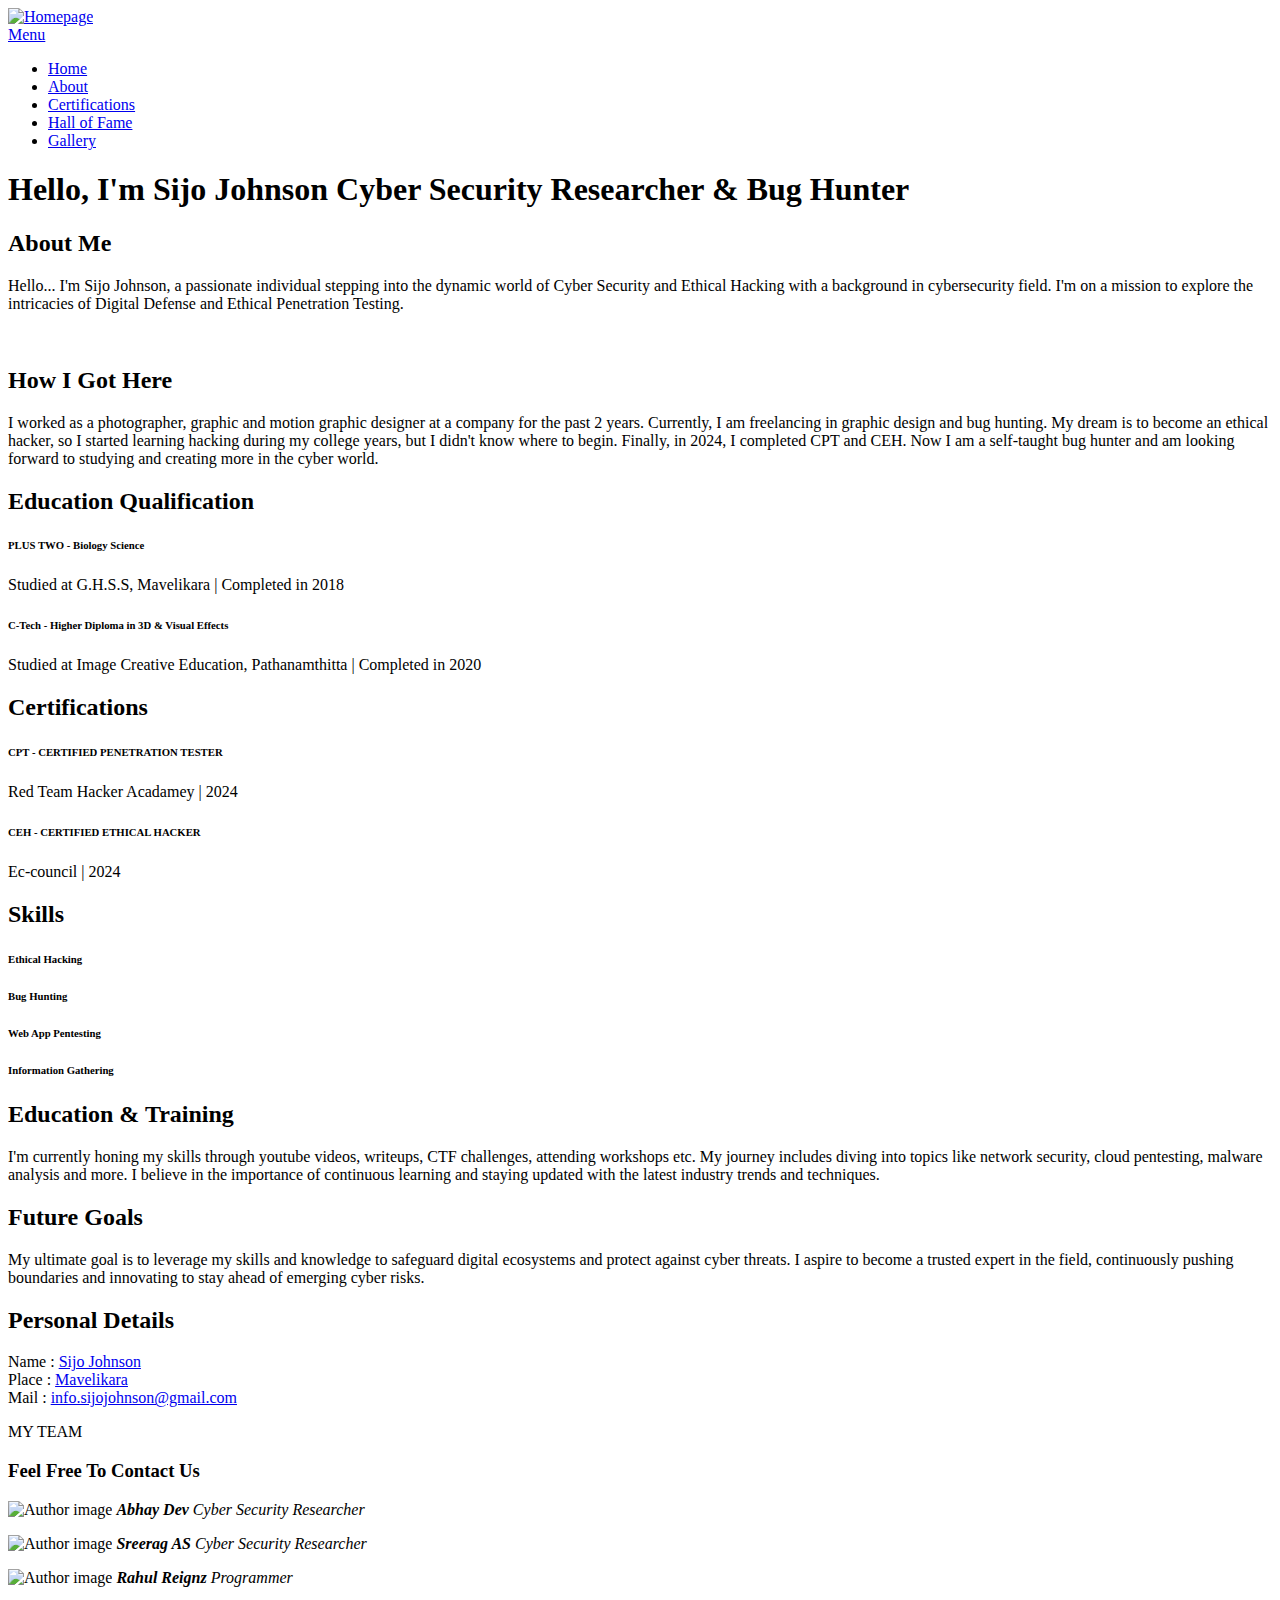
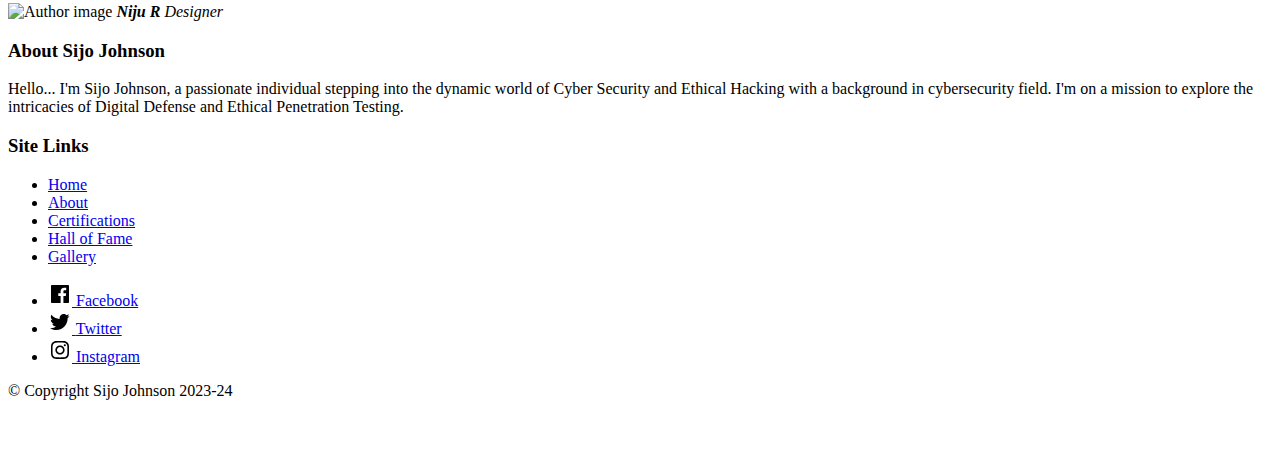
==== commit fd32312c: "Add files via upload" ====
--- a/about.html
+++ b/about.html
@@ -47,7 +47,7 @@
     <div id="page" class="s-pagewrap">
 
 
-        <!-- # site header 
+         <!-- # site header 
         ================================================== -->
         <header class="s-header">
 
@@ -66,9 +66,10 @@
                 <nav class="s-header__nav">
     
                     <ul class="s-header__menu-links">
-                        <li class="current"><a href="about.html">About</a></li>
+                        <li><a href="index.html">Home</a></li>
+                        <li><a href="about.html">About</a></li>
                         <li><a href="certifications.html">Certifications</a></li>
-                        <li><a href="halloffame.html">Hall Of Fame</a></li>
+                        <li><a href="halloffame.html">Hall of Fame</a></li>
                         <li><a href="gallery.html">Gallery</a></li>
                     </ul> <!-- s-header__menu-links -->
     
@@ -87,7 +88,7 @@
                     <div class="row">
                         <div class="column xl-12">
                             <h1 class="page-title">
-                                <span class="page-title__small-type text-pretitle">Hello, i'm Sijo Johnson</span>
+                                <span class="page-title__small-type text-pretitle">Hello, I'm Sijo Johnson</span>
                                 Cyber Security Researcher  & Bug Hunter
                             </h1>
                             
@@ -124,9 +125,7 @@
 
                             <h2>How I Got Here</h2>
                             <p>
-                                Worked as a Photograper, Graphic & Motion Graphic Designer in a company for past 2 years. Currently working as a freelancer in Graphic Designing and Bug Hunting.
-                                My dream is to become an Ethical Hacker, so i start to learn hacking at my collage time, but i didn't know where to start. At last, in 2024 im completed CPT and CEH.
-                                Now im a self-taught bug hunter and looking forward to study and create more in the Cyber World.
+                                I worked as a photographer, graphic and motion graphic designer at a company for the past 2 years. Currently, I am freelancing in graphic design and bug hunting. My dream is to become an ethical hacker, so I started learning hacking during my college years, but I didn't know where to begin. Finally, in 2024, I completed CPT and CEH. Now I am a self-taught bug hunter and am looking forward to studying and creating more in the cyber world.
                             </p>
 
                             <h2 class="u-add-bottom">Education Qualification</h2>
@@ -222,7 +221,7 @@
                                     <div class="testimonials__slide swiper-slide">
                                         </p>
                                         <div class="testimonials__author">
-                                            <img src="images/avatars/user-01.jpg" alt="Author image" class="testimonials__avatar">
+                                            <img src="images/avatars/abhay.jpg" alt="Author image" class="testimonials__avatar">
                                             <cite class="testimonials__cite">
                                                 <strong>Abhay Dev</strong>
                                                 <span>Cyber Security Researcher</span>
@@ -232,17 +231,17 @@
                                     <div class="testimonials__slide swiper-slide">
                                         <p>
                                         <div class="testimonials__author">
-                                            <img src="images/avatars/user-04.jpg" alt="Author image" class="testimonials__avatar">
+                                            <img src="images/avatars/sreerag.jpg" alt="Author image" class="testimonials__avatar">
                                             <cite class="testimonials__cite">
                                                 <strong>Sreerag AS</strong>
-                                                <span>Ethical Hacker</span>
+                                                <span>Cyber Security Researcher</span>
                                             </cite>
                                         </div>
                                     </div>
                                     <div class="testimonials__slide swiper-slide">
                                         <p>
                                         <div class="testimonials__author">
-                                            <img src="images/avatars/user-06.jpg" alt="Author image" class="testimonials__avatar">
+                                            <img src="images/avatars/rahul.jpg" alt="Author image" class="testimonials__avatar">
                                             <cite class="testimonials__cite">
                                                 <strong>Rahul Reignz</strong>
                                                 <span>Programmer</span>
@@ -252,7 +251,7 @@
                                     <div class="testimonials__slide swiper-slide">
                                         <p>
                                         <div class="testimonials__author">
-                                            <img src="images/avatars/user-02.jpg" alt="Author image" class="testimonials__avatar">
+                                            <img src="images/avatars/niju.jpg" alt="Author image" class="testimonials__avatar">
                                             <cite class="testimonials__cite">
                                                 <strong>Niju R</strong>
                                                 <span>Designer</span>
@@ -279,7 +278,7 @@
                 <div class="column xl-6 lg-6 md-12 s-footer__block s-footer__about">                    
                     <h3>About Sijo Johnson</h3>
                     <p>
-                    Hello... I'm Sijo Johnson, a passionate individual stepping into the dynamic world of Cyber Security and Ethical Hacking with a background in cybersecurity field. I'm on a mission to explore the intricacies of Digital Defense and Ethical Penetration Testing.
+                        Hello... I'm Sijo Johnson, a passionate individual stepping into the dynamic world of Cyber Security and Ethical Hacking with a background in cybersecurity field. I'm on a mission to explore the intricacies of Digital Defense and Ethical Penetration Testing.
                     </p>               
                 </div>                
                 <div class="column xl-3 lg-6 md-12 s-footer__block s-footer__site-links">
@@ -288,10 +287,12 @@
                         <li><a href="index.html">Home</a></li>
                         <li><a href="about.html">About</a></li>
                         <li><a href="certifications.html">Certifications</a></li>
-                        <li><a href="halloffame.html">Hall Of Fame</a></li>
+                        <li><a href="halloffame.html">Hall of Fame</a></li>
                         <li><a href="gallery.html">Gallery</a></li>
                     </ul>
-            <div class="row s-footer__bottom">
+                </div>
+            </div>
+                <div class="row s-footer__bottom">
                 <div class="column xl-6 lg-12">
                     <ul class="s-footer__social social-list">
                          <li>
@@ -313,10 +314,11 @@
                             </a>
                         </li>
                     </ul> <!-- end s-footer__social -->
-                </div>
-                <div class="column xl-6 lg-12">
+                </ul>
+            </div>
+        <div class="column xl-6 lg-12">
                     <p class="ss-copyright">
-                        <span>© Copyright Sijo Johnson 2023-24</span>
+            <span>© Copyright Sijo Johnson 2023-24</span>
                     </p>
                 </div>
 
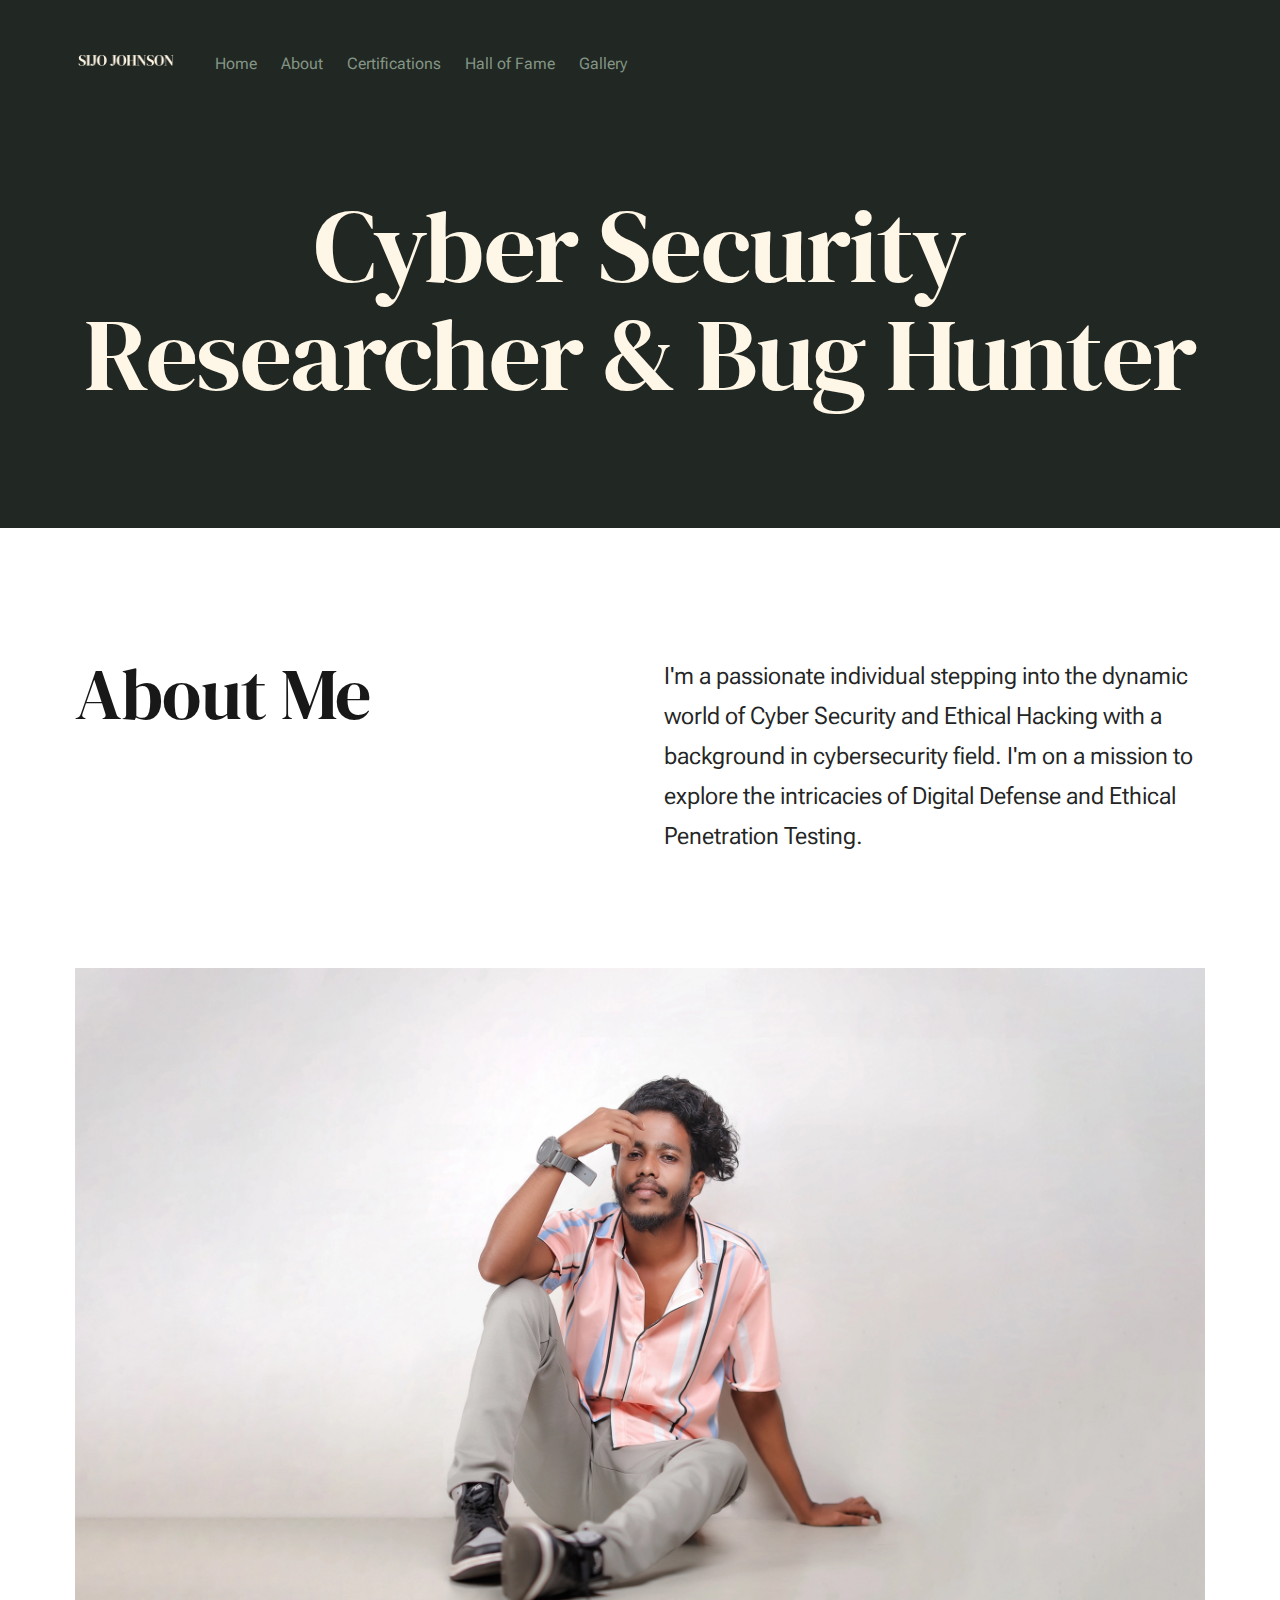
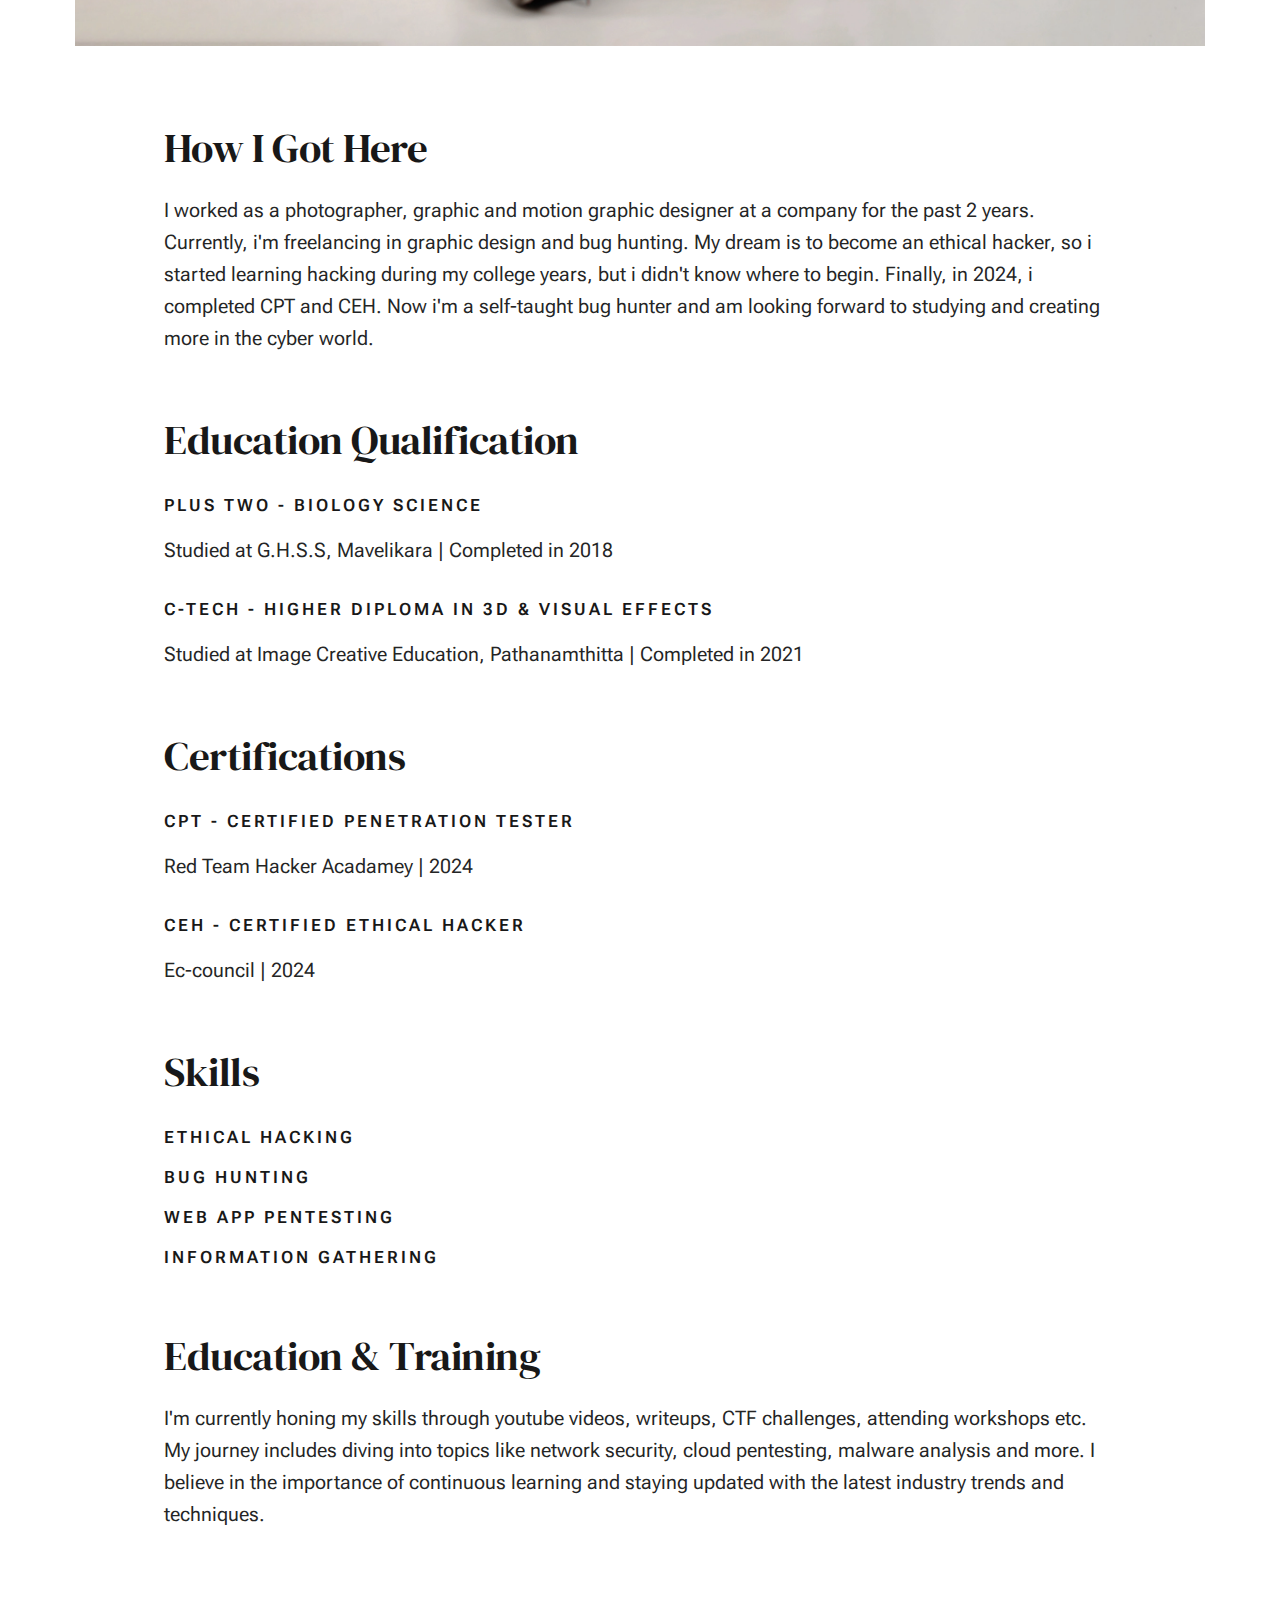
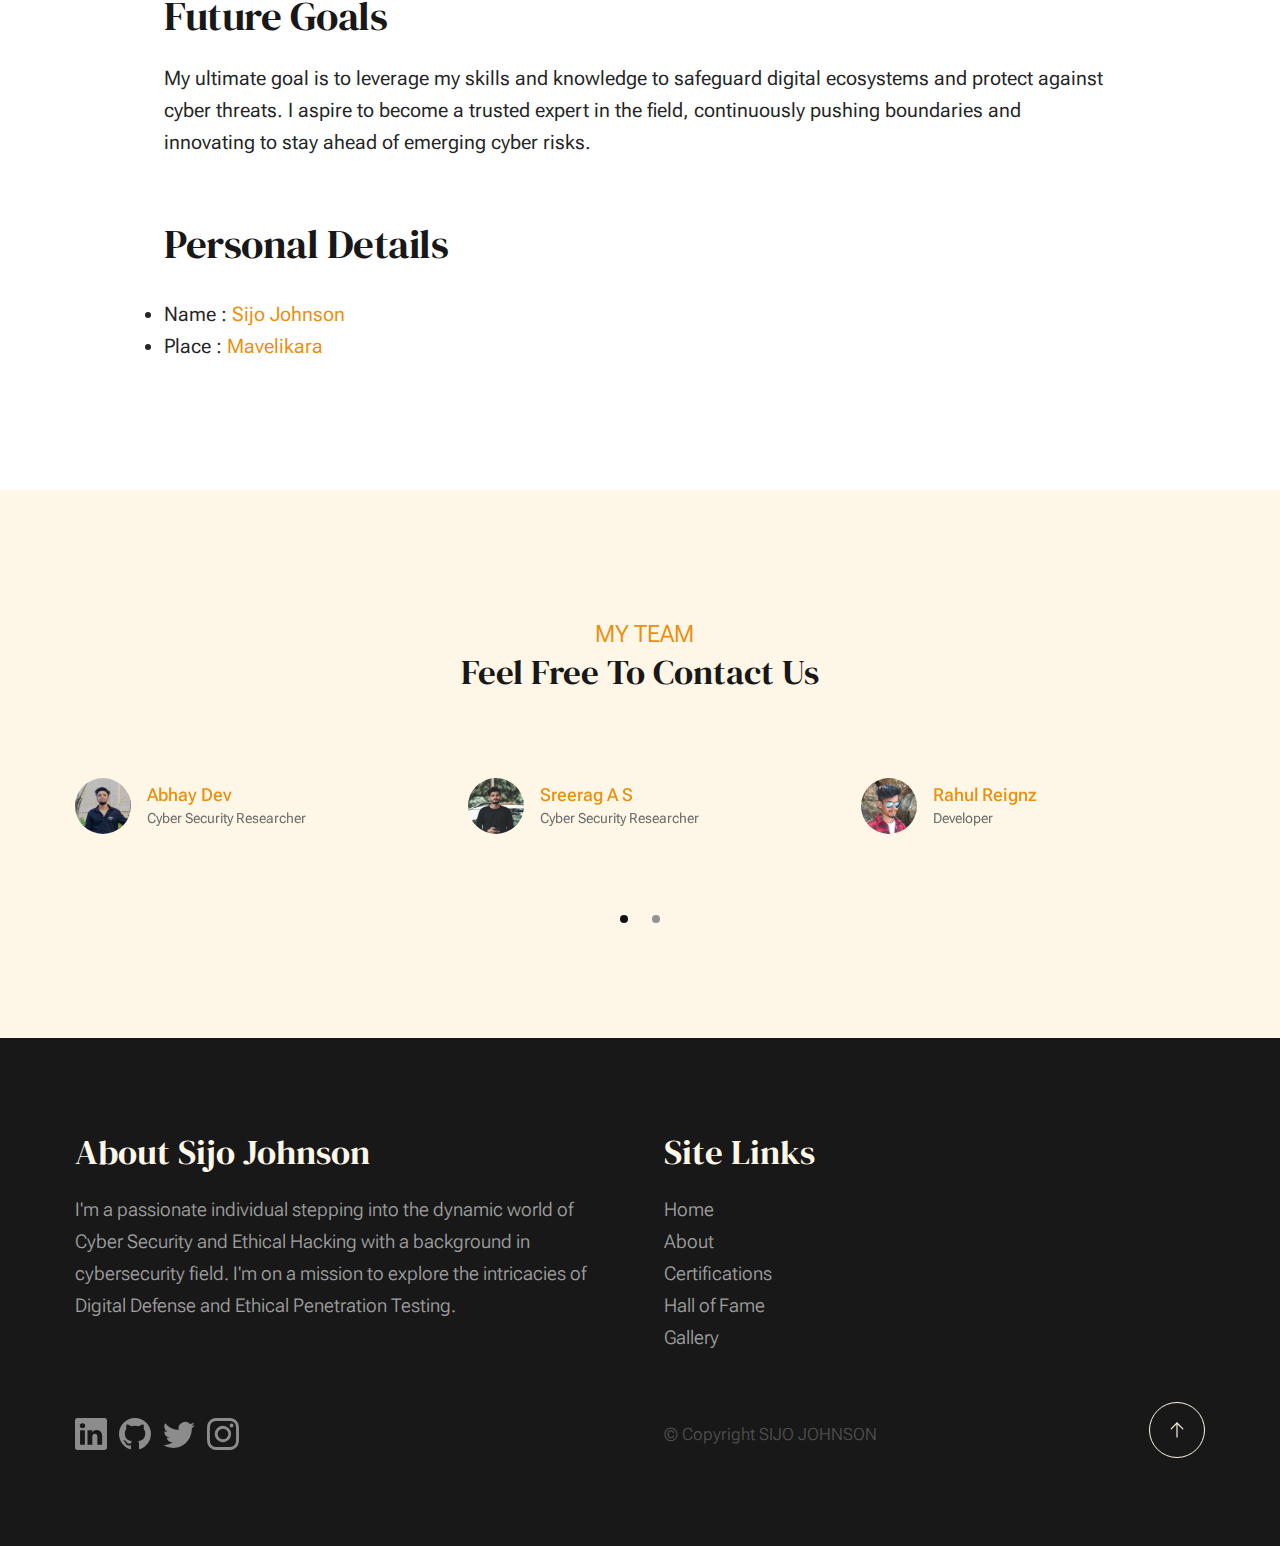
==== commit 5049cbd2: "Add files via upload" ====
--- a/about.html
+++ b/about.html
@@ -88,7 +88,7 @@
                     <div class="row">
                         <div class="column xl-12">
                             <h1 class="page-title">
-                                <span class="page-title__small-type text-pretitle">Hello, I'm Sijo Johnson</span>
+                                
                                 Cyber Security Researcher  & Bug Hunter
                             </h1>
                             
@@ -104,7 +104,7 @@
                         </div>
                         <div class="column xl-6 lg-12 u-flexitem-x-right">
                             <p class="lead">
-                                Hello... I'm Sijo Johnson, a passionate individual stepping into the dynamic world of Cyber Security and Ethical Hacking with a background in cybersecurity field. I'm on a mission to explore the intricacies of Digital Defense and Ethical Penetration Testing.
+                                I'm a passionate individual stepping into the dynamic world of Cyber Security and Ethical Hacking with a background in cybersecurity field. I'm on a mission to explore the intricacies of Digital Defense and Ethical Penetration Testing.
                             </p>
                         </div>                       
                     </div> <!-- end pageintro -->   
@@ -112,10 +112,10 @@
                     <div class="row pagemedia">
                         <d class="column xl-12">
                             <figure class="page-media">                                
-                                <img src="images/thumbs/about/about-1200.jpg" 
-                                     srcset="images/thumbs/about/about-2400.jpg 2400w, 
-                                             images/thumbs/about/about-1200.jpg 1200w, 
-                                             images/thumbs/about/about-600.jpg 600w" sizes="(max-width: 2400px) 100vw, 2400px" alt="">
+                                <img src="images/thumbs/about/about-1200.webp" 
+                                     srcset="images/thumbs/about/about-2400.webp 2400w, 
+                                             images/thumbs/about/about-1200.webp 1200w, 
+                                             images/thumbs/about/about-600.webp 600w" sizes="(max-width: 2400px) 100vw, 2400px" alt="">
                             </figure>
                         </d>
                     </div> <!-- end pagemedia -->
@@ -125,7 +125,7 @@
 
                             <h2>How I Got Here</h2>
                             <p>
-                                I worked as a photographer, graphic and motion graphic designer at a company for the past 2 years. Currently, I am freelancing in graphic design and bug hunting. My dream is to become an ethical hacker, so I started learning hacking during my college years, but I didn't know where to begin. Finally, in 2024, I completed CPT and CEH. Now I am a self-taught bug hunter and am looking forward to studying and creating more in the cyber world.
+                                I worked as a photographer, graphic and motion graphic designer at a company for the past 2 years. Currently, i'm freelancing in graphic design and bug hunting. My dream is to become an ethical hacker, so i started learning hacking during my college years, but i didn't know where to begin. Finally, in 2024, i completed CPT and CEH. Now i'm a self-taught bug hunter and am looking forward to studying and creating more in the cyber world.
                             </p>
 
                             <h2 class="u-add-bottom">Education Qualification</h2>
@@ -144,7 +144,7 @@
                                         <h6 class="list-items__item-small-title">C-Tech - Higher Diploma in 3D & Visual Effects</h6>
                                     </div>
                                     <p> 
-                                    Studied at Image Creative Education, Pathanamthitta | Completed in 2020
+                                    Studied at Image Creative Education, Pathanamthitta | Completed in 2021
                                     </p>
                                 </div>
                                     <h2 class="u-add-bottom">Certifications</h2>
@@ -187,9 +187,8 @@
 
                             <h2>Personal Details</h2>
                             <p>
-                            <li>Name    : <a href="https://instagram.com/sijojohns0n">Sijo Johnson</a></li>
-                            <li>Place   : <a href=" ">Mavelikara</a></li>
-                            <li>Mail    : <a href=" ">info.sijojohnson@gmail.com</a></li>
+                            <li>Name	: <a href="mailto:info.sijojohnson@gmail.com">Sijo Johnson</a></li>
+                            <li>Place	: <a href="https://g.co/kgs/JqpYF7H">Mavelikara</a></li>
                             </p>
 
                         </div> <!-- end grid-block-->
@@ -221,9 +220,9 @@
                                     <div class="testimonials__slide swiper-slide">
                                         </p>
                                         <div class="testimonials__author">
-                                            <img src="images/avatars/abhay.jpg" alt="Author image" class="testimonials__avatar">
+                                            <img src="images/avatars/abhay.webp" alt="Author image" class="testimonials__avatar">
                                             <cite class="testimonials__cite">
-                                                <strong>Abhay Dev</strong>
+                                                <strong><a href="https://www.linkedin.com/in/abhaydevjs">Abhay Dev</a></li></strong>
                                                 <span>Cyber Security Researcher</span>
                                             </cite>
                                         </div>
@@ -231,9 +230,9 @@
                                     <div class="testimonials__slide swiper-slide">
                                         <p>
                                         <div class="testimonials__author">
-                                            <img src="images/avatars/sreerag.jpg" alt="Author image" class="testimonials__avatar">
+                                            <img src="images/avatars/sreerag.webp" alt="Author image" class="testimonials__avatar">
                                             <cite class="testimonials__cite">
-                                                <strong>Sreerag AS</strong>
+                                                <strong><a href="https://www.linkedin.com/in/sreeragas007">Sreerag A S</a></li></strong>
                                                 <span>Cyber Security Researcher</span>
                                             </cite>
                                         </div>
@@ -241,20 +240,20 @@
                                     <div class="testimonials__slide swiper-slide">
                                         <p>
                                         <div class="testimonials__author">
-                                            <img src="images/avatars/rahul.jpg" alt="Author image" class="testimonials__avatar">
+                                            <img src="images/avatars/rahul.webp" alt="Author image" class="testimonials__avatar">
                                             <cite class="testimonials__cite">
-                                                <strong>Rahul Reignz</strong>
-                                                <span>Programmer</span>
+                                                <strong><a href="https://www.instagram.com/rahul.__.reignzz">Rahul Reignz</a></li></strong>
+                                                <span>Developer</span>
                                             </cite>
                                         </div>
                                     </div>
                                     <div class="testimonials__slide swiper-slide">
                                         <p>
                                         <div class="testimonials__author">
-                                            <img src="images/avatars/niju.jpg" alt="Author image" class="testimonials__avatar">
+                                            <img src="images/avatars/niju.webp" alt="Author image" class="testimonials__avatar">
                                             <cite class="testimonials__cite">
-                                                <strong>Niju R</strong>
-                                                <span>Designer</span>
+                                                <strong><a href="https://www.instagram.com/nijuu._">Niju R</a></li></strong>
+                                                <span>Content Creator</span>
                                             </cite>
                                         </div>
                                     </div> 
@@ -278,7 +277,7 @@
                 <div class="column xl-6 lg-6 md-12 s-footer__block s-footer__about">                    
                     <h3>About Sijo Johnson</h3>
                     <p>
-                        Hello... I'm Sijo Johnson, a passionate individual stepping into the dynamic world of Cyber Security and Ethical Hacking with a background in cybersecurity field. I'm on a mission to explore the intricacies of Digital Defense and Ethical Penetration Testing.
+                        I'm a passionate individual stepping into the dynamic world of Cyber Security and Ethical Hacking with a background in cybersecurity field. I'm on a mission to explore the intricacies of Digital Defense and Ethical Penetration Testing.
                     </p>               
                 </div>                
                 <div class="column xl-3 lg-6 md-12 s-footer__block s-footer__site-links">
@@ -296,20 +295,34 @@
                 <div class="column xl-6 lg-12">
                     <ul class="s-footer__social social-list">
                          <li>
-                            <a href="https://www.facebook.com/sijojohnson.143/">
-                                <svg xmlns="http://www.w3.org/2000/svg" width="24" height="24" viewBox="0 0 24 24" style="fill:rgba(0, 0, 0, 1);transform:;-ms-filter:"><path d="M20,3H4C3.447,3,3,3.448,3,4v16c0,0.552,0.447,1,1,1h8.615v-6.96h-2.338v-2.725h2.338v-2c0-2.325,1.42-3.592,3.5-3.592 c0.699-0.002,1.399,0.034,2.095,0.107v2.42h-1.435c-1.128,0-1.348,0.538-1.348,1.325v1.735h2.697l-0.35,2.725h-2.348V21H20 c0.553,0,1-0.448,1-1V4C21,3.448,20.553,3,20,3z"></path></svg>
-                                <span class="u-screen-reader-text">Facebook</span>
+                            <a href="https://linkedin.com/in/sijojohns0n/">
+                                <svg xmlns="http://www.w3.org/2000/svg" width="16" height="16" fill="currentColor" class="bi bi-linkedin" viewBox="0 0 16 16">
+  <path d="M0 1.146C0 .513.526 0 1.175 0h13.65C15.474 0 16 .513 16 1.146v13.708c0 .633-.526 1.146-1.175 1.146H1.175C.526 16 0 15.487 0 14.854zm4.943 12.248V6.169H2.542v7.225zm-1.2-8.212c.837 0 1.358-.554 1.358-1.248-.015-.709-.52-1.248-1.342-1.248S2.4 3.226 2.4 3.934c0 .694.521 1.248 1.327 1.248zm4.908 8.212V9.359c0-.216.016-.432.08-.586.173-.431.568-.878 1.232-.878.869 0 1.216.662 1.216 1.634v3.865h2.401V9.25c0-2.22-1.184-3.252-2.764-3.252-1.274 0-1.845.7-2.165 1.193v.025h-.016l.016-.025V6.169h-2.4c.03.678 0 7.225 0 7.225z"/>
+</svg>
+                                <span class="u-screen-reader-text">LinkedIn</span>
                             </a>
                         </li>
                          <li>
-                            <a href="https://www.twitter.com/sijojohns0n/">
-                                <svg xmlns="http://www.w3.org/2000/svg" width="24" height="24" viewBox="0 0 24 24" style="fill:rgba(0, 0, 0, 1);transform:;-ms-filter:"><path d="M19.633,7.997c0.013,0.175,0.013,0.349,0.013,0.523c0,5.325-4.053,11.461-11.46,11.461c-2.282,0-4.402-0.661-6.186-1.809 c0.324,0.037,0.636,0.05,0.973,0.05c1.883,0,3.616-0.636,5.001-1.721c-1.771-0.037-3.255-1.197-3.767-2.793 c0.249,0.037,0.499,0.062,0.761,0.062c0.361,0,0.724-0.05,1.061-0.137c-1.847-0.374-3.23-1.995-3.23-3.953v-0.05 c0.537,0.299,1.16,0.486,1.82,0.511C3.534,9.419,2.823,8.184,2.823,6.787c0-0.748,0.199-1.434,0.548-2.032 c1.983,2.443,4.964,4.04,8.306,4.215c-0.062-0.3-0.1-0.611-0.1-0.923c0-2.22,1.796-4.028,4.028-4.028 c1.16,0,2.207,0.486,2.943,1.272c0.91-0.175,1.782-0.512,2.556-0.973c-0.299,0.935-0.936,1.721-1.771,2.22 c0.811-0.088,1.597-0.312,2.319-0.624C21.104,6.712,20.419,7.423,19.633,7.997z"></path></svg>
-                                <span class="u-screen-reader-text">Twitter</span>
+                            <a href="https://github.com/sijojohns0n/">
+                                <svg xmlns="http://www.w3.org/2000/svg" width="16" height="16" fill="currentColor" class="bi bi-github" viewBox="0 0 16 16">
+  <path d="M8 0C3.58 0 0 3.58 0 8c0 3.54 2.29 6.53 5.47 7.59.4.07.55-.17.55-.38 0-.19-.01-.82-.01-1.49-2.01.37-2.53-.49-2.69-.94-.09-.23-.48-.94-.82-1.13-.28-.15-.68-.52-.01-.53.63-.01 1.08.58 1.23.82.72 1.21 1.87.87 2.33.66.07-.52.28-.87.51-1.07-1.78-.2-3.64-.89-3.64-3.95 0-.87.31-1.59.82-2.15-.08-.2-.36-1.02.08-2.12 0 0 .67-.21 2.2.82.64-.18 1.32-.27 2-.27s1.36.09 2 .27c1.53-1.04 2.2-.82 2.2-.82.44 1.1.16 1.92.08 2.12.51.56.82 1.27.82 2.15 0 3.07-1.87 3.75-3.65 3.95.29.25.54.73.54 1.48 0 1.07-.01 1.93-.01 2.2 0 .21.15.46.55.38A8.01 8.01 0 0 0 16 8c0-4.42-3.58-8-8-8"/>
+</svg>
+                                <span class="u-screen-reader-text">GitHub</span>
+                            </a>
+                        </li>
+                         <li>
+                            <a href="https://x.com/sijojohns0n/">
+                                <svg xmlns="http://www.w3.org/2000/svg" width="16" height="16" fill="currentColor" class="bi bi-twitter" viewBox="0 0 16 16">
+  <path d="M5.026 15c6.038 0 9.341-5.003 9.341-9.334q.002-.211-.006-.422A6.7 6.7 0 0 0 16 3.542a6.7 6.7 0 0 1-1.889.518 3.3 3.3 0 0 0 1.447-1.817 6.5 6.5 0 0 1-2.087.793A3.286 3.286 0 0 0 7.875 6.03a9.32 9.32 0 0 1-6.767-3.429 3.29 3.29 0 0 0 1.018 4.382A3.3 3.3 0 0 1 .64 6.575v.045a3.29 3.29 0 0 0 2.632 3.218 3.2 3.2 0 0 1-.865.115 3 3 0 0 1-.614-.057 3.28 3.28 0 0 0 3.067 2.277A6.6 6.6 0 0 1 .78 13.58a6 6 0 0 1-.78-.045A9.34 9.34 0 0 0 5.026 15"/>
+</svg>
+                                <span class="u-screen-reader-text">X</span>
                             </a>
                         </li>
                         <li>
-                            <a href="https://www.instagram.com/sijojohns0n/">
-                                <svg xmlns="http://www.w3.org/2000/svg" width="24" height="24" viewBox="0 0 24 24" style="fill:rgba(0, 0, 0, 1);transform:;-ms-filter:"><path d="M11.999,7.377c-2.554,0-4.623,2.07-4.623,4.623c0,2.554,2.069,4.624,4.623,4.624c2.552,0,4.623-2.07,4.623-4.624 C16.622,9.447,14.551,7.377,11.999,7.377L11.999,7.377z M11.999,15.004c-1.659,0-3.004-1.345-3.004-3.003 c0-1.659,1.345-3.003,3.004-3.003s3.002,1.344,3.002,3.003C15.001,13.659,13.658,15.004,11.999,15.004L11.999,15.004z"></path><circle cx="16.806" cy="7.207" r="1.078"></circle><path d="M20.533,6.111c-0.469-1.209-1.424-2.165-2.633-2.632c-0.699-0.263-1.438-0.404-2.186-0.42 c-0.963-0.042-1.268-0.054-3.71-0.054s-2.755,0-3.71,0.054C7.548,3.074,6.809,3.215,6.11,3.479C4.9,3.946,3.945,4.902,3.477,6.111 c-0.263,0.7-0.404,1.438-0.419,2.186c-0.043,0.962-0.056,1.267-0.056,3.71c0,2.442,0,2.753,0.056,3.71 c0.015,0.748,0.156,1.486,0.419,2.187c0.469,1.208,1.424,2.164,2.634,2.632c0.696,0.272,1.435,0.426,2.185,0.45 c0.963,0.042,1.268,0.055,3.71,0.055s2.755,0,3.71-0.055c0.747-0.015,1.486-0.157,2.186-0.419c1.209-0.469,2.164-1.424,2.633-2.633 c0.263-0.7,0.404-1.438,0.419-2.186c0.043-0.962,0.056-1.267,0.056-3.71s0-2.753-0.056-3.71C20.941,7.57,20.801,6.819,20.533,6.111z M19.315,15.643c-0.007,0.576-0.111,1.147-0.311,1.688c-0.305,0.787-0.926,1.409-1.712,1.711c-0.535,0.199-1.099,0.303-1.67,0.311 c-0.95,0.044-1.218,0.055-3.654,0.055c-2.438,0-2.687,0-3.655-0.055c-0.569-0.007-1.135-0.112-1.669-0.311 c-0.789-0.301-1.414-0.923-1.719-1.711c-0.196-0.534-0.302-1.099-0.311-1.669c-0.043-0.95-0.053-1.218-0.053-3.654 c0-2.437,0-2.686,0.053-3.655c0.007-0.576,0.111-1.146,0.311-1.687c0.305-0.789,0.93-1.41,1.719-1.712 c0.534-0.198,1.1-0.303,1.669-0.311c0.951-0.043,1.218-0.055,3.655-0.055c2.437,0,2.687,0,3.654,0.055 c0.571,0.007,1.135,0.112,1.67,0.311c0.786,0.303,1.407,0.925,1.712,1.712c0.196,0.534,0.302,1.099,0.311,1.669 c0.043,0.951,0.054,1.218,0.054,3.655c0,2.436,0,2.698-0.043,3.654H19.315z"></path></svg>
+                            <a href="https://instagram.com/sijojohns0n/">
+                                <svg xmlns="http://www.w3.org/2000/svg" width="16" height="16" fill="currentColor" class="bi bi-instagram" viewBox="0 0 16 16">
+  <path d="M8 0C5.829 0 5.556.01 4.703.048 3.85.088 3.269.222 2.76.42a3.9 3.9 0 0 0-1.417.923A3.9 3.9 0 0 0 .42 2.76C.222 3.268.087 3.85.048 4.7.01 5.555 0 5.827 0 8.001c0 2.172.01 2.444.048 3.297.04.852.174 1.433.372 1.942.205.526.478.972.923 1.417.444.445.89.719 1.416.923.51.198 1.09.333 1.942.372C5.555 15.99 5.827 16 8 16s2.444-.01 3.298-.048c.851-.04 1.434-.174 1.943-.372a3.9 3.9 0 0 0 1.416-.923c.445-.445.718-.891.923-1.417.197-.509.332-1.09.372-1.942C15.99 10.445 16 10.173 16 8s-.01-2.445-.048-3.299c-.04-.851-.175-1.433-.372-1.941a3.9 3.9 0 0 0-.923-1.417A3.9 3.9 0 0 0 13.24.42c-.51-.198-1.092-.333-1.943-.372C10.443.01 10.172 0 7.998 0zm-.717 1.442h.718c2.136 0 2.389.007 3.232.046.78.035 1.204.166 1.486.275.373.145.64.319.92.599s.453.546.598.92c.11.281.24.705.275 1.485.039.843.047 1.096.047 3.231s-.008 2.389-.047 3.232c-.035.78-.166 1.203-.275 1.485a2.5 2.5 0 0 1-.599.919c-.28.28-.546.453-.92.598-.28.11-.704.24-1.485.276-.843.038-1.096.047-3.232.047s-2.39-.009-3.233-.047c-.78-.036-1.203-.166-1.485-.276a2.5 2.5 0 0 1-.92-.598 2.5 2.5 0 0 1-.6-.92c-.109-.281-.24-.705-.275-1.485-.038-.843-.046-1.096-.046-3.233s.008-2.388.046-3.231c.036-.78.166-1.204.276-1.486.145-.373.319-.64.599-.92s.546-.453.92-.598c.282-.11.705-.24 1.485-.276.738-.034 1.024-.044 2.515-.045zm4.988 1.328a.96.96 0 1 0 0 1.92.96.96 0 0 0 0-1.92m-4.27 1.122a4.109 4.109 0 1 0 0 8.217 4.109 4.109 0 0 0 0-8.217m0 1.441a2.667 2.667 0 1 1 0 5.334 2.667 2.667 0 0 1 0-5.334"/>
+</svg>
                                 <span class="u-screen-reader-text">Instagram</span>
                             </a>
                         </li>
@@ -318,7 +331,7 @@
             </div>
         <div class="column xl-6 lg-12">
                     <p class="ss-copyright">
-            <span>© Copyright Sijo Johnson 2023-24</span>
+            <span>© Copyright SIJO JOHNSON</span>
                     </p>
                 </div>
 
--- a/css/vendor.css
+++ b/css/vendor.css
@@ -0,0 +1,776 @@
+/* ===================================================================
+ * Sijo Johnson Third-party Stylesheets
+ * Template Ver. 1.0.0
+ * 12-13-2022
+ * -------------------------------------------------------------------
+ *
+ * TOC:
+ * # PrismJS
+ * # Swiper
+ *
+ * ------------------------------------------------------------------- */
+
+
+/* ===================================================================
+ * # PrismJS 1.20.0
+ *   https://prismjs.com/download.html#themes=prism-okaidia&languages=markup+css+clike+javascript+markup-templating+php 
+ *   
+ *   okaidia theme for JavaScript, CSS and HTML
+ *   Loosely based on Monokai textmate theme by http://www.monokai.nl/
+ *   @author ocodia
+ * ------------------------------------------------------------------- */
+code[class*=language-],
+pre[class*=language-] {
+  color          : #f8f8f2;
+  background     : none;
+  text-shadow    : 0 1px rgba(0, 0, 0, 0.3);
+  font-family    : var(--font-mono);
+  font-size      : calc(var(--text-size) * 0.9444);
+  text-align     : left;
+  white-space    : pre;
+  word-spacing   : normal;
+  word-break     : normal;
+  word-wrap      : normal;
+  line-height    : var(--vspace-1);
+  -moz-tab-size  : 4;
+  -o-tab-size    : 4;
+  tab-size       : 4;
+  -webkit-hyphens: none;
+  -ms-hyphens    : none;
+  hyphens        : none;
+}
+
+/* Code blocks */
+pre[class*=language-] {
+  padding : var(--vspace-0_5) 0 var(--vspace-1);
+  margin  : var(--vspace-1) 0;
+  overflow: auto;
+}
+
+:not(pre)>code[class*=language-],
+pre[class*=language-] {
+  background: #272822;
+}
+
+/* Inline code */
+:not(pre)>code[class*=language-] {
+  padding    : 0.1em;
+  white-space: normal;
+}
+
+.token.comment,
+.token.prolog,
+.token.doctype,
+.token.cdata {
+  color: slategray;
+}
+
+.token.punctuation {
+  color: #f8f8f2;
+}
+
+.token.namespace {
+  opacity: 0.7;
+}
+
+.token.property,
+.token.tag,
+.token.constant,
+.token.symbol,
+.token.deleted {
+  color: #f92672;
+}
+
+.token.boolean,
+.token.number {
+  color: #ae81ff;
+}
+
+.token.selector,
+.token.attr-name,
+.token.string,
+.token.char,
+.token.builtin,
+.token.inserted {
+  color: #a6e22e;
+}
+
+.token.operator,
+.token.entity,
+.token.url,
+.language-css .token.string,
+.style .token.string,
+.token.variable {
+  color: #f8f8f2;
+}
+
+.token.atrule,
+.token.attr-value,
+.token.function,
+.token.class-name {
+  color: #e6db74;
+}
+
+.token.keyword {
+  color: #66d9ef;
+}
+
+.token.regex,
+.token.important {
+  color: #fd971f;
+}
+
+.token.important,
+.token.bold {
+  font-weight: bold;
+}
+
+.token.italic {
+  font-style: italic;
+}
+
+.token.entity {
+  cursor: help;
+}
+
+
+
+/* ===================================================================
+ * # Swiper 6.4.5
+ *   Most modern mobile touch slider and framework with hardware accelerated transitions
+ *   https://swiperjs.com
+ *
+ *   Copyright 2014-2020 Vladimir Kharlampidi
+ *
+ *   Released under the MIT License
+ *
+ *   Released on: December 18, 2020
+ * ------------------------------------------------------------------- */
+@font-face {
+  font-family: "swiper-icons";
+  src        : url("data:application/font-woff;charset=utf-8;base64, [base64]//wADZ2x5ZgAAAywAAADMAAAD2MHtryVoZWFkAAABbAAAADAAAAA2E2+eoWhoZWEAAAGcAAAAHwAAACQC9gDzaG10eAAAAigAAAAZAAAArgJkABFsb2NhAAAC0AAAAFoAAABaFQAUGG1heHAAAAG8AAAAHwAAACAAcABAbmFtZQAAA/gAAAE5AAACXvFdBwlwb3N0AAAFNAAAAGIAAACE5s74hXjaY2BkYGAAYpf5Hu/j+W2+MnAzMYDAzaX6QjD6/4//Bxj5GA8AuRwMYGkAPywL13jaY2BkYGA88P8Agx4j+/8fQDYfA1AEBWgDAIB2BOoAeNpjYGRgYNBh4GdgYgABEMnIABJzYNADCQAACWgAsQB42mNgYfzCOIGBlYGB0YcxjYGBwR1Kf2WQZGhhYGBiYGVmgAFGBiQQkOaawtDAoMBQxXjg/wEGPcYDDA4wNUA2CCgwsAAAO4EL6gAAeNpj2M0gyAACqxgGNWBkZ2D4/wMA+xkDdgAAAHjaY2BgYGaAYBkGRgYQiAHyGMF8FgYHIM3DwMHABGQrMOgyWDLEM1T9/w8UBfEMgLzE////P/5//f/V/xv+r4eaAAeMbAxwIUYmIMHEgKYAYjUcsDAwsLKxc3BycfPw8jEQA/[base64]/uznmfPFBNODM2K7MTQ45YEAZqGP81AmGGcF3iPqOop0r1SPTaTbVkfUe4HXj97wYE+yNwWYxwWu4v1ugWHgo3S1XdZEVqWM7ET0cfnLGxWfkgR42o2PvWrDMBSFj/IHLaF0zKjRgdiVMwScNRAoWUoH78Y2icB/yIY09An6AH2Bdu/UB+yxopYshQiEvnvu0dURgDt8QeC8PDw7Fpji3fEA4z/PEJ6YOB5hKh4dj3EvXhxPqH/SKUY3rJ7srZ4FZnh1PMAtPhwP6fl2PMJMPDgeQ4rY8YT6Gzao0eAEA409DuggmTnFnOcSCiEiLMgxCiTI6Cq5DZUd3Qmp10vO0LaLTd2cjN4fOumlc7lUYbSQcZFkutRG7g6JKZKy0RmdLY680CDnEJ+UMkpFFe1RN7nxdVpXrC4aTtnaurOnYercZg2YVmLN/d/gczfEimrE/fs/bOuq29Zmn8tloORaXgZgGa78yO9/cnXm2BpaGvq25Dv9S4E9+5SIc9PqupJKhYFSSl47+Qcr1mYNAAAAeNptw0cKwkAAAMDZJA8Q7OUJvkLsPfZ6zFVERPy8qHh2YER+3i/BP83vIBLLySsoKimrqKqpa2hp6+jq6RsYGhmbmJqZSy0sraxtbO3sHRydnEMU4uR6yx7JJXveP7WrDycAAAAAAAH//wACeNpjYGRgYOABYhkgZgJCZgZNBkYGLQZtIJsFLMYAAAw3ALgAeNolizEKgDAQBCchRbC2sFER0YD6qVQiBCv/H9ezGI6Z5XBAw8CBK/m5iQQVauVbXLnOrMZv2oLdKFa8Pjuru2hJzGabmOSLzNMzvutpB3N42mNgZGBg4GKQYzBhYMxJLMlj4GBgAYow/P/PAJJhLM6sSoWKfWCAAwDAjgbRAAB42mNgYGBkAIIbCZo5IPrmUn0hGA0AO8EFTQAA") format("woff");
+  font-weight: 400;
+  font-style : normal;
+}
+
+:root {
+  --swiper-theme-color: #007aff;
+}
+
+.swiper-container {
+  margin-left : auto;
+  margin-right: auto;
+  position    : relative;
+  overflow    : hidden;
+  list-style  : none;
+  padding     : 0;
+  /* Fix of Webkit flickering */
+  z-index     : 1;
+}
+
+.swiper-container-vertical>.swiper-wrapper {
+  flex-direction: column;
+}
+
+.swiper-wrapper {
+  position           : relative;
+  width              : 100%;
+  height             : 100%;
+  z-index            : 1;
+  display            : flex;
+  transition-property: transform;
+  box-sizing         : content-box;
+}
+
+.swiper-container-android .swiper-slide,
+.swiper-wrapper {
+  transform: translate3d(0px, 0, 0);
+}
+
+.swiper-container-multirow>.swiper-wrapper {
+  flex-wrap: wrap;
+}
+
+.swiper-container-multirow-column>.swiper-wrapper {
+  flex-wrap     : wrap;
+  flex-direction: column;
+}
+
+.swiper-container-free-mode>.swiper-wrapper {
+  transition-timing-function: ease-out;
+  margin                    : 0 auto;
+}
+
+.swiper-slide {
+  flex-shrink        : 0;
+  width              : 100%;
+  height             : 100%;
+  position           : relative;
+  transition-property: transform;
+}
+
+.swiper-slide-invisible-blank {
+  visibility: hidden;
+}
+
+/* Auto Height */
+.swiper-container-autoheight,
+.swiper-container-autoheight .swiper-slide {
+  height: auto;
+}
+
+.swiper-container-autoheight .swiper-wrapper {
+  align-items        : flex-start;
+  transition-property: transform, height;
+}
+
+/* 3D Effects */
+.swiper-container-3d {
+  perspective: 1200px;
+}
+
+.swiper-container-3d .swiper-wrapper,
+.swiper-container-3d .swiper-slide,
+.swiper-container-3d .swiper-slide-shadow-left,
+.swiper-container-3d .swiper-slide-shadow-right,
+.swiper-container-3d .swiper-slide-shadow-top,
+.swiper-container-3d .swiper-slide-shadow-bottom,
+.swiper-container-3d .swiper-cube-shadow {
+  transform-style: preserve-3d;
+}
+
+.swiper-container-3d .swiper-slide-shadow-left,
+.swiper-container-3d .swiper-slide-shadow-right,
+.swiper-container-3d .swiper-slide-shadow-top,
+.swiper-container-3d .swiper-slide-shadow-bottom {
+  position      : absolute;
+  left          : 0;
+  top           : 0;
+  width         : 100%;
+  height        : 100%;
+  pointer-events: none;
+  z-index       : 10;
+}
+
+.swiper-container-3d .swiper-slide-shadow-left {
+  background-image: linear-gradient(to left, rgba(0, 0, 0, 0.5), rgba(0, 0, 0, 0));
+}
+
+.swiper-container-3d .swiper-slide-shadow-right {
+  background-image: linear-gradient(to right, rgba(0, 0, 0, 0.5), rgba(0, 0, 0, 0));
+}
+
+.swiper-container-3d .swiper-slide-shadow-top {
+  background-image: linear-gradient(to top, rgba(0, 0, 0, 0.5), rgba(0, 0, 0, 0));
+}
+
+.swiper-container-3d .swiper-slide-shadow-bottom {
+  background-image: linear-gradient(to bottom, rgba(0, 0, 0, 0.5), rgba(0, 0, 0, 0));
+}
+
+/* CSS Mode */
+.swiper-container-css-mode>.swiper-wrapper {
+  overflow          : auto;
+  scrollbar-width   : none;
+  /* For Firefox */
+  -ms-overflow-style: none;
+  /* For Internet Explorer and Edge */
+}
+
+.swiper-container-css-mode>.swiper-wrapper::-webkit-scrollbar {
+  display: none;
+}
+
+.swiper-container-css-mode>.swiper-wrapper>.swiper-slide {
+  scroll-snap-align: start start;
+}
+
+.swiper-container-horizontal.swiper-container-css-mode>.swiper-wrapper {
+  -ms-scroll-snap-type: x mandatory;
+  scroll-snap-type    : x mandatory;
+}
+
+.swiper-container-vertical.swiper-container-css-mode>.swiper-wrapper {
+  -ms-scroll-snap-type: y mandatory;
+  scroll-snap-type    : y mandatory;
+}
+
+:root {
+  --swiper-navigation-size   : 44px;
+  /*
+    --swiper-navigation-color: var(--swiper-theme-color);
+    */
+}
+
+.swiper-button-prev,
+.swiper-button-next {
+  position       : absolute;
+  top            : 50%;
+  width          : calc(var(--swiper-navigation-size) / 44 * 27);
+  height         : var(--swiper-navigation-size);
+  margin-top     : calc(-1 * var(--swiper-navigation-size) / 2);
+  z-index        : 10;
+  cursor         : pointer;
+  display        : flex;
+  align-items    : center;
+  justify-content: center;
+  color          : var(--swiper-navigation-color, var(--swiper-theme-color));
+}
+
+.swiper-button-prev.swiper-button-disabled,
+.swiper-button-next.swiper-button-disabled {
+  opacity       : 0.35;
+  cursor        : auto;
+  pointer-events: none;
+}
+
+.swiper-button-prev:after,
+.swiper-button-next:after {
+  font-family   : swiper-icons;
+  font-size     : var(--swiper-navigation-size);
+  text-transform: none !important;
+  letter-spacing: 0;
+  text-transform: none;
+  font-variant  : initial;
+  line-height   : 1;
+}
+
+.swiper-button-prev,
+.swiper-container-rtl .swiper-button-next {
+  left : 10px;
+  right: auto;
+}
+
+.swiper-button-prev:after,
+.swiper-container-rtl .swiper-button-next:after {
+  content: "prev";
+}
+
+.swiper-button-next,
+.swiper-container-rtl .swiper-button-prev {
+  right: 10px;
+  left : auto;
+}
+
+.swiper-button-next:after,
+.swiper-container-rtl .swiper-button-prev:after {
+  content: "next";
+}
+
+.swiper-button-prev.swiper-button-white,
+.swiper-button-next.swiper-button-white {
+  --swiper-navigation-color: #ffffff;
+}
+
+.swiper-button-prev.swiper-button-black,
+.swiper-button-next.swiper-button-black {
+  --swiper-navigation-color: #000000;
+}
+
+.swiper-button-lock {
+  display: none;
+}
+
+:root {
+  /*
+    --swiper-pagination-color: var(--swiper-theme-color);
+    */
+}
+
+.swiper-pagination {
+  position  : absolute;
+  text-align: center;
+  transition: 300ms opacity;
+  transform : translate3d(0, 0, 0);
+  z-index   : 10;
+}
+
+.swiper-pagination.swiper-pagination-hidden {
+  opacity: 0;
+}
+
+/* Common Styles */
+.swiper-pagination-fraction,
+.swiper-pagination-custom,
+.swiper-container-horizontal>.swiper-pagination-bullets {
+  bottom: 10px;
+  left  : 0;
+  width : 100%;
+}
+
+/* Bullets */
+.swiper-pagination-bullets-dynamic {
+  overflow : hidden;
+  font-size: 0;
+}
+
+.swiper-pagination-bullets-dynamic .swiper-pagination-bullet {
+  transform: scale(0.33);
+  position : relative;
+}
+
+.swiper-pagination-bullets-dynamic .swiper-pagination-bullet-active {
+  transform: scale(1);
+}
+
+.swiper-pagination-bullets-dynamic .swiper-pagination-bullet-active-main {
+  transform: scale(1);
+}
+
+.swiper-pagination-bullets-dynamic .swiper-pagination-bullet-active-prev {
+  transform: scale(0.66);
+}
+
+.swiper-pagination-bullets-dynamic .swiper-pagination-bullet-active-prev-prev {
+  transform: scale(0.33);
+}
+
+.swiper-pagination-bullets-dynamic .swiper-pagination-bullet-active-next {
+  transform: scale(0.66);
+}
+
+.swiper-pagination-bullets-dynamic .swiper-pagination-bullet-active-next-next {
+  transform: scale(0.33);
+}
+
+.swiper-pagination-bullet {
+  width        : 8px;
+  height       : 8px;
+  display      : inline-block;
+  border-radius: 100%;
+  background   : #000;
+  opacity      : 0.2;
+}
+
+button.swiper-pagination-bullet {
+  border            : none;
+  margin            : 0;
+  padding           : 0;
+  box-shadow        : none;
+  -webkit-appearance: none;
+  -moz-appearance   : none;
+  appearance        : none;
+}
+
+.swiper-pagination-clickable .swiper-pagination-bullet {
+  cursor: pointer;
+}
+
+.swiper-pagination-bullet-active {
+  opacity   : 1;
+  background: var(--swiper-pagination-color, var(--swiper-theme-color));
+}
+
+.swiper-container-vertical>.swiper-pagination-bullets {
+  right    : 10px;
+  top      : 50%;
+  transform: translate3d(0px, -50%, 0);
+}
+
+.swiper-container-vertical>.swiper-pagination-bullets .swiper-pagination-bullet {
+  margin : 6px 0;
+  display: block;
+}
+
+.swiper-container-vertical>.swiper-pagination-bullets.swiper-pagination-bullets-dynamic {
+  top      : 50%;
+  transform: translateY(-50%);
+  width    : 8px;
+}
+
+.swiper-container-vertical>.swiper-pagination-bullets.swiper-pagination-bullets-dynamic .swiper-pagination-bullet {
+  display   : inline-block;
+  transition: 200ms transform, 200ms top;
+}
+
+.swiper-container-horizontal>.swiper-pagination-bullets .swiper-pagination-bullet {
+  margin: 0 4px;
+}
+
+.swiper-container-horizontal>.swiper-pagination-bullets.swiper-pagination-bullets-dynamic {
+  left       : 50%;
+  transform  : translateX(-50%);
+  white-space: nowrap;
+}
+
+.swiper-container-horizontal>.swiper-pagination-bullets.swiper-pagination-bullets-dynamic .swiper-pagination-bullet {
+  transition: 200ms transform, 200ms left;
+}
+
+.swiper-container-horizontal.swiper-container-rtl>.swiper-pagination-bullets-dynamic .swiper-pagination-bullet {
+  transition: 200ms transform, 200ms right;
+}
+
+/* Progress */
+.swiper-pagination-progressbar {
+  background: rgba(0, 0, 0, 0.25);
+  position  : absolute;
+}
+
+.swiper-pagination-progressbar .swiper-pagination-progressbar-fill {
+  background      : var(--swiper-pagination-color, var(--swiper-theme-color));
+  position        : absolute;
+  left            : 0;
+  top             : 0;
+  width           : 100%;
+  height          : 100%;
+  transform       : scale(0);
+  transform-origin: left top;
+}
+
+.swiper-container-rtl .swiper-pagination-progressbar .swiper-pagination-progressbar-fill {
+  transform-origin: right top;
+}
+
+.swiper-container-horizontal>.swiper-pagination-progressbar,
+.swiper-container-vertical>.swiper-pagination-progressbar.swiper-pagination-progressbar-opposite {
+  width : 100%;
+  height: 4px;
+  left  : 0;
+  top   : 0;
+}
+
+.swiper-container-vertical>.swiper-pagination-progressbar,
+.swiper-container-horizontal>.swiper-pagination-progressbar.swiper-pagination-progressbar-opposite {
+  width : 4px;
+  height: 100%;
+  left  : 0;
+  top   : 0;
+}
+
+.swiper-pagination-white {
+  --swiper-pagination-color: #ffffff;
+}
+
+.swiper-pagination-black {
+  --swiper-pagination-color: #000000;
+}
+
+.swiper-pagination-lock {
+  display: none;
+}
+
+/* Scrollbar */
+.swiper-scrollbar {
+  border-radius   : 10px;
+  position        : relative;
+  -ms-touch-action: none;
+  background      : rgba(0, 0, 0, 0.1);
+}
+
+.swiper-container-horizontal>.swiper-scrollbar {
+  position: absolute;
+  left    : 1%;
+  bottom  : 3px;
+  z-index : 50;
+  height  : 5px;
+  width   : 98%;
+}
+
+.swiper-container-vertical>.swiper-scrollbar {
+  position: absolute;
+  right   : 3px;
+  top     : 1%;
+  z-index : 50;
+  width   : 5px;
+  height  : 98%;
+}
+
+.swiper-scrollbar-drag {
+  height       : 100%;
+  width        : 100%;
+  position     : relative;
+  background   : rgba(0, 0, 0, 0.5);
+  border-radius: 10px;
+  left         : 0;
+  top          : 0;
+}
+
+.swiper-scrollbar-cursor-drag {
+  cursor: move;
+}
+
+.swiper-scrollbar-lock {
+  display: none;
+}
+
+.swiper-zoom-container {
+  width          : 100%;
+  height         : 100%;
+  display        : flex;
+  justify-content: center;
+  align-items    : center;
+  text-align     : center;
+}
+
+.swiper-zoom-container>img,
+.swiper-zoom-container>svg,
+.swiper-zoom-container>canvas {
+  max-width    : 100%;
+  max-height   : 100%;
+  -o-object-fit: contain;
+  object-fit   : contain;
+}
+
+.swiper-slide-zoomed {
+  cursor: move;
+}
+
+/* Preloader */
+:root {
+  /*
+    --swiper-preloader-color: var(--swiper-theme-color);
+    */
+}
+
+.swiper-lazy-preloader {
+  width            : 42px;
+  height           : 42px;
+  position         : absolute;
+  left             : 50%;
+  top              : 50%;
+  margin-left      : -21px;
+  margin-top       : -21px;
+  z-index          : 10;
+  transform-origin : 50%;
+  -webkit-animation: swiper-preloader-spin 1s infinite linear;
+  animation        : swiper-preloader-spin 1s infinite linear;
+  box-sizing       : border-box;
+  border           : 4px solid var(--swiper-preloader-color, var(--swiper-theme-color));
+  border-radius    : 50%;
+  border-top-color : transparent;
+}
+
+.swiper-lazy-preloader-white {
+  --swiper-preloader-color: #fff;
+}
+
+.swiper-lazy-preloader-black {
+  --swiper-preloader-color: #000;
+}
+
+@-webkit-keyframes swiper-preloader-spin {
+  100% {
+    transform: rotate(360deg);
+  }
+}
+
+@keyframes swiper-preloader-spin {
+  100% {
+    transform: rotate(360deg);
+  }
+}
+
+/* a11y */
+.swiper-container .swiper-notification {
+  position      : absolute;
+  left          : 0;
+  top           : 0;
+  pointer-events: none;
+  opacity       : 0;
+  z-index       : -1000;
+}
+
+.swiper-container-fade.swiper-container-free-mode .swiper-slide {
+  transition-timing-function: ease-out;
+}
+
+.swiper-container-fade .swiper-slide {
+  pointer-events     : none;
+  transition-property: opacity;
+}
+
+.swiper-container-fade .swiper-slide .swiper-slide {
+  pointer-events: none;
+}
+
+.swiper-container-fade .swiper-slide-active,
+.swiper-container-fade .swiper-slide-active .swiper-slide-active {
+  pointer-events: auto;
+}
+
+.swiper-container-cube {
+  overflow: visible;
+}
+
+.swiper-container-cube .swiper-slide {
+  pointer-events             : none;
+  -webkit-backface-visibility: hidden;
+  backface-visibility        : hidden;
+  z-index                    : 1;
+  visibility                 : hidden;
+  transform-origin           : 0 0;
+  width                      : 100%;
+  height                     : 100%;
+}
+
+.swiper-container-cube .swiper-slide .swiper-slide {
+  pointer-events: none;
+}
+
+.swiper-container-cube.swiper-container-rtl .swiper-slide {
+  transform-origin: 100% 0;
+}
+
+.swiper-container-cube .swiper-slide-active,
+.swiper-container-cube .swiper-slide-active .swiper-slide-active {
+  pointer-events: auto;
+}
+
+.swiper-container-cube .swiper-slide-active,
+.swiper-container-cube .swiper-slide-next,
+.swiper-container-cube .swiper-slide-prev,
+.swiper-container-cube .swiper-slide-next+.swiper-slide {
+  pointer-events: auto;
+  visibility    : visible;
+}
+
+.swiper-container-cube .swiper-slide-shadow-top,
+.swiper-container-cube .swiper-slide-shadow-bottom,
+.swiper-container-cube .swiper-slide-shadow-left,
+.swiper-container-cube .swiper-slide-shadow-right {
+  z-index                    : 0;
+  -webkit-backface-visibility: hidden;
+  backface-visibility        : hidden;
+}
+
+.swiper-container-cube .swiper-cube-shadow {
+  position  : absolute;
+  left      : 0;
+  bottom    : 0px;
+  width     : 100%;
+  height    : 100%;
+  background: #000;
+  opacity   : 0.6;
+  filter    : blur(50px);
+  z-index   : 0;
+}
+
+.swiper-container-flip {
+  overflow: visible;
+}
+
+.swiper-container-flip .swiper-slide {
+  pointer-events             : none;
+  -webkit-backface-visibility: hidden;
+  backface-visibility        : hidden;
+  z-index                    : 1;
+}
+
+.swiper-container-flip .swiper-slide .swiper-slide {
+  pointer-events: none;
+}
+
+.swiper-container-flip .swiper-slide-active,
+.swiper-container-flip .swiper-slide-active .swiper-slide-active {
+  pointer-events: auto;
+}
+
+.swiper-container-flip .swiper-slide-shadow-top,
+.swiper-container-flip .swiper-slide-shadow-bottom,
+.swiper-container-flip .swiper-slide-shadow-left,
+.swiper-container-flip .swiper-slide-shadow-right {
+  z-index                    : 0;
+  -webkit-backface-visibility: hidden;
+  backface-visibility        : hidden;
+}--- a/css/styles.css
+++ b/css/styles.css
@@ -0,0 +1,4742 @@
+@charset "UTF-8";
+/* =================================================================== 
+ * Sijo Johnson Main Stylesheet
+ * Template Ver. 1.0.0
+ * 12-13-2022
+ * ------------------------------------------------------------------
+ *
+ * TOC:
+ * # SETTINGS
+ *		## fonts
+ *    	## colors
+ *	  	## spacing and typescale
+ *		## grid variables
+ * # CSS RESET
+ * # GRID
+ *		## extra large devices
+ *		## large devices
+ *		## medium devices 
+ *		## tablet devices
+ *		## mobile devices
+ *		## small mobile devices
+ *		## additional column stackpoints 
+ * # BASE SETUP
+ * # UTILITY CLASSES
+ * # TYPOGRAPHY 
+ *		## additional typography & helper classes
+ *		## lists
+ *		## media 
+ *		## spacing
+ * # PRELOADER
+ *		## page loaded
+ * # FORM 
+ *		## style placeholder text
+ *		## change autocomplete styles in Chrome
+ * # BUTTONS
+ * # TABLE
+ * # COMPONENTS
+ *		## pagination 
+ *		## alert box 
+ *		## skillbars
+ *		## stats tabs
+ * # PROJECT-WIDE SHARED STYLES
+ *		## list items
+ *		## social list
+ *		## blog card
+ *		## testimonials
+ *		## swiper overrides
+ * # GRID-BASED LAYOUTS
+ *		## grid block
+ *		## list grid
+ * # PAGE WRAP
+ * # SITE HEADER
+ *		## logo
+ *		## main navigation
+ *		## mobile menu toggle
+ * # PAGEHEADER & PAGECONTENT
+ * # INTRO
+ *		## intro content
+ *		## intro scroll down
+ *		## intro transitions
+ * # ABOUT
+ * # EXPERTISE
+ * # CLIENTS
+ *		## clients list
+ * # CTA
+ * # JOURNAL
+ * # FOOTER
+ *		## newsletter
+ *		## copyright
+ *		## go top
+ * # BLOG STYLES 
+ * # PAGE STYLES 
+ *		## services page
+ *		## contact page
+ *
+ * ------------------------------------------------------------------ */
+
+
+/* ===================================================================
+ * # SETTINGS
+ *
+ *
+ * ------------------------------------------------------------------- */
+
+/* ------------------------------------------------------------------- 
+ * ## fonts 
+ * ------------------------------------------------------------------- */
+@import url("https://fonts.googleapis.com/css2?family=DM+Serif+Display&family=Roboto+Flex:opsz,wght@8..144,300;8..144,400;8..144,500;8..144,600&display=swap");
+
+:root {
+	--font-1: "Roboto Flex", sans-serif;
+	--font-2: "DM Serif Display", Serif;
+
+  /* monospace
+   */
+	--font-mono: Consolas, "Andale Mono", Courier, "Courier New", monospace;
+}
+
+/* ------------------------------------------------------------------- 
+ * ## colors
+ * ------------------------------------------------------------------- */
+:root {
+  /* color-1(#EA9010)
+   * color-2(#343D35)
+   * color-3(#FEF5E4)
+   */
+	--color-1: hsla(35, 87%, 49%, 1);
+	--color-2: hsla(127, 8%, 22%, 1);
+	--color-3: hsla(39, 93%, 95%, 1);
+
+  /* theme color variations
+   */
+	--color-1-lightest             : hsla(35, 87%, 96%, 1);
+	--color-1-lighter              : hsla(35, 87%, 69%, 1);
+	--color-1-light                : hsla(35, 87%, 59%, 1);
+	--color-1-dark                 : hsla(35, 87%, 39%, 1);
+	--color-1-darker               : hsla(35, 87%, 29%, 1);
+	--color-1-darkest              : hsla(35, 87%, 10%, 1);
+
+	--color-2-lightest             : hsla(127, 8%, 55%, 1);
+	--color-2-lighter              : hsla(127, 8%, 42%, 1);
+	--color-2-light                : hsla(127, 8%, 32%, 1);
+	--color-2-dark                 : hsla(127, 8%, 14%, 1);
+	--color-2-darker               : hsla(127, 8%, 2%, 1);
+	
+	--color-3-light                : hsla(39, 93%, 100%, 1);
+	--color-3-dark                 : hsla(39, 93%, 85%, 1);
+	--color-3-darker               : hsla(39, 93%, 75%, 1);
+
+  /* feedback colors
+   * color-error(#ffd1d2), color-success(#c8e675), 
+   * color-info(#d7ecfb), color-notice(#fff099)
+   */
+	--color-error                  : hsla(359, 100%, 91%, 1);
+	--color-success                : hsla(76, 69%, 68%, 1);
+	--color-info                   : hsla(205, 82%, 91%, 1);
+	--color-notice                 : hsla(51, 100%, 80%, 1);
+	--color-error-content          : hsla(359, 50%, 50%, 1);
+	--color-success-content        : hsla(76, 29%, 28%, 1);
+	--color-info-content           : hsla(205, 32%, 31%, 1);
+	--color-notice-content         : hsla(51, 30%, 30%, 1);
+
+  /* shades 
+   * generated using 
+   * Tint & Shade Generator 
+   * (https                     ://maketintsandshades.com/)
+   */
+	--color-black                  : #000000;
+	--color-gray-19                : #121212;
+	--color-gray-18                : #242525;
+	--color-gray-17                : #363737;
+	--color-gray-16                : #484949;
+	--color-gray-15                : #5b5c5c;
+	--color-gray-14                : #6d6e6e;
+	--color-gray-13                : #7f8080;
+	--color-gray-12                : #919292;
+	--color-gray-11                : #a3a5a5;
+	--color-gray-10                : #b5b7b7;
+	--color-gray-9                 : #bcbebe;
+	--color-gray-8                 : #c4c5c5;
+	--color-gray-7                 : #cbcdcd;
+	--color-gray-6                 : #d3d4d4;
+	--color-gray-5                 : #dadbdb;
+	--color-gray-4                 : #e1e2e2;
+	--color-gray-3                 : #e9e9e9;
+	--color-gray-2                 : #f0f1f1;
+	--color-gray-1                 : #f8f8f8;
+	--color-white                  : #ffffff;
+
+  /* text
+   */
+	--color-text                   : var(--color-gray-18);
+	--color-text-dark              : #181818;
+	--color-text-light             : var(--color-gray-14);
+	--color-placeholder            : var(--color-gray-12);
+
+  /* link
+   */
+	--color-link                   : var(--color-1);
+	--color-link-hover             : var(--color-2-lighter);
+	--color-link-active            : var(--color-2-lighter);
+
+  /* buttons
+   */
+	--color-btn                    : var(--color-gray-4);
+	--color-btn-text               : var(--color-text);
+	--color-btn-hover              : var(--color-gray-5);
+	--color-btn-hover-text         : var(--color-text);
+	--color-btn-primary            : var(--color-1);
+	--color-btn-primary-text       : var(--color-2-dark);
+	--color-btn-primary-hover      : var(--color-1-light);
+	--color-btn-primary-hover-text : var(--color-2-dark);
+	--color-btn-stroke             : var(--color-text-dark);
+	--color-btn-stroke-text        : var(--color-text-dark);
+	--color-btn-stroke-hover       : var(--color-text-dark);
+	--color-btn-stroke-hover-text  : var(--color-white);
+
+  /* preloader
+   */
+	--color-preloader-bg           : var(--color-2-dark);
+	--color-loader                 : var(--color-white);
+	--color-loader-light           : var(--color-2-light);
+
+  /* others
+   */
+	--color-body                   : white;
+	--color-border                 : rgba(0, 0, 0, .1);
+	--border-radius                : 5px;
+}
+
+/* ------------------------------------------------------------------- 
+ * ## spacing and typescale
+ * ------------------------------------------------------------------- */
+:root {
+  /* spacing
+   * base font size: 20px 
+   * vertical space unit : 32px
+   */
+	--base-size        : 62.5%;
+	--multiplier       : 1;
+	--base-font-size   : calc(2rem * var(--multiplier));
+	--space            : calc(3.2rem * var(--multiplier));
+
+  /* vertical spacing 
+   */
+	--vspace-0_125     : calc(0.125 * var(--space));
+	--vspace-0_25      : calc(0.25 * var(--space));
+	--vspace-0_375     : calc(0.375 * var(--space));
+	--vspace-0_5       : calc(0.5 * var(--space));
+	--vspace-0_625     : calc(0.625 * var(--space));
+	--vspace-0_75      : calc(0.75 * var(--space));
+	--vspace-0_875     : calc(0.875 * var(--space));
+	--vspace-1         : calc(var(--space));
+	--vspace-1_25      : calc(1.25 * var(--space));
+	--vspace-1_5       : calc(1.5 * var(--space));
+	--vspace-1_75      : calc(1.75 * var(--space));
+	--vspace-2         : calc(2 * var(--space));
+	--vspace-2_5       : calc(2.5 * var(--space));
+	--vspace-3         : calc(3 * var(--space));
+	--vspace-3_5       : calc(3.5 * var(--space));
+	--vspace-4         : calc(4 * var(--space));
+	--vspace-4_5       : calc(4.5 * var(--space));
+	--vspace-5         : calc(5 * var(--space));
+	--vspace-5_5       : calc(5.5 * var(--space));
+	--vspace-6         : calc(6 * var(--space));
+	--vspace-6_5       : calc(6.5 * var(--space));
+	--vspace-7         : calc(7 * var(--space));
+	--vspace-7_5       : calc(7.5 * var(--space));
+	--vspace-8         : calc(8 * var(--space));
+	--vspace-8_5       : calc(8.5 * var(--space));
+	--vspace-9         : calc(9 * var(--space));
+	--vspace-9_5       : calc(9.5 * var(--space));
+	--vspace-10        : calc(10 * var(--space));
+
+  /* type scale
+   * ratio 1        :2 | base: 20px
+   * -------------------------------------------------------
+   *
+   * --text-huge-3    = (148.60px)
+   * --text-huge-2    = (123.83px)
+   * --text-huge-1    = (103.20px)
+   * --text-display-3 = (86.00px)
+   * --text-display-2 = (71.66px)
+   * --text-display-1 = (59.72px)
+   * --text-xxxl      = (49.77px)
+   * --text-xxl       = (41.47px)
+   * --text-xl        = (34.56px)
+   * --text-lg        = (28.80px)
+   * --text-md        = (24.00px)
+   * --text-size      = (20.00px) BASE
+   * --text-sm        = (16.67px)
+   * --text-xs        = (13.89px)
+   *
+   * ---------------------------------------------------------
+   */
+	--text-scale-ratio : 1.2;
+	--text-size        : var(--base-font-size);
+	--text-xs          : calc((var(--text-size) / var(--text-scale-ratio)) / var(--text-scale-ratio));
+	--text-sm          : calc(var(--text-xs) * var(--text-scale-ratio));
+	--text-md          : calc(var(--text-sm) * var(--text-scale-ratio) * var(--text-scale-ratio));
+	--text-lg          : calc(var(--text-md) * var(--text-scale-ratio));
+	--text-xl          : calc(var(--text-lg) * var(--text-scale-ratio));
+	--text-xxl         : calc(var(--text-xl) * var(--text-scale-ratio));
+	--text-xxxl        : calc(var(--text-xxl) * var(--text-scale-ratio));
+	--text-display-1   : calc(var(--text-xxxl) * var(--text-scale-ratio));
+	--text-display-2   : calc(var(--text-display-1) * var(--text-scale-ratio));
+	--text-display-3   : calc(var(--text-display-2) * var(--text-scale-ratio));
+	--text-huge-1      : calc(var(--text-display-3) * var(--text-scale-ratio));
+	--text-huge-2      : calc(var(--text-huge-1) * var(--text-scale-ratio));
+	--text-huge-3      : calc(var(--text-huge-2) * var(--text-scale-ratio));
+
+  /* default button height
+   */
+	--vspace-btn       : var(--vspace-2);
+}
+
+/* on mobile devices below 600px, change the value of '--multiplier' 
+ * to adjust the values of base font size and vertical space unit.
+ */
+@media screen and (max-width: 600px) {
+	:root {
+		--multiplier: .9375;
+	}
+}
+
+/* ------------------------------------------------------------------- 
+ * ## grid variables
+ * ------------------------------------------------------------------- */
+:root {
+  
+  /* widths for rows and containers
+   */
+	--width-sixteen-cols: 1760px;
+	--width-default     : 1320px;
+	--width-wide        : 1600px;
+	--width-wider       : 1800px;
+	--width-narrow      : 1200px;
+	--width-narrower    : 1000px;
+	--width-narrowest   : 800px;
+	--width-full        : 100%;
+	--width-grid-max    : var(--width-default);
+
+  /* gutter
+   */
+	--gutter            : 2.4rem;
+}
+
+/* on large screen devices
+ */
+@media screen and (max-width: 1000px) {
+	:root {
+		--gutter: 2.2rem;
+	}
+}
+
+/* on small devices
+ */
+@media screen and (max-width: 600px) {
+	:root {
+		--gutter: 1rem;
+	}
+}
+
+
+
+/* ====================================================================
+ * # CSS RESET
+ *
+ *
+ * --------------------------------------------------------------------
+ * http://meyerweb.com/eric/tools/css/reset/ 
+ * v2.0 | 20110126
+ * License: none (public domain)
+ * -------------------------------------------------------------------- */
+html,
+body,
+div,
+span,
+applet,
+object,
+iframe,
+h1,
+h2,
+h3,
+h4,
+h5,
+h6,
+p,
+blockquote,
+pre,
+a,
+abbr,
+acronym,
+address,
+big,
+cite,
+code,
+del,
+dfn,
+em,
+img,
+ins,
+kbd,
+q,
+s,
+samp,
+small,
+strike,
+strong,
+sub,
+sup,
+tt,
+var,
+b,
+u,
+i,
+center,
+dl,
+dt,
+dd,
+ol,
+ul,
+li,
+fieldset,
+form,
+label,
+legend,
+table,
+caption,
+tbody,
+tfoot,
+thead,
+tr,
+th,
+td,
+article,
+aside,
+canvas,
+details,
+embed,
+figure,
+figcaption,
+footer,
+header,
+hgroup,
+menu,
+nav,
+output,
+ruby,
+section,
+summary,
+time,
+mark,
+audio,
+video {
+	margin        : 0;
+	padding       : 0;
+	border        : 0;
+	font-size     : 100%;
+	font          : inherit;
+	vertical-align: baseline;
+}
+
+/* HTML5 display-role reset for older browsers */
+article,
+aside,
+details,
+figcaption,
+figure,
+footer,
+header,
+hgroup,
+menu,
+nav,
+section {
+	display: block;
+}
+
+body {
+	line-height: 1;
+}
+
+ol,
+ul {
+	list-style: none;
+}
+
+blockquote,
+q {
+	quotes: none;
+}
+
+blockquote:before,
+blockquote:after,
+q:before,
+q:after {
+	content: "";
+	content: none;
+}
+
+table {
+	border-collapse: collapse;
+	border-spacing : 0;
+}
+
+
+/* ===================================================================
+ * # GRID v5.0.0
+ *
+ *
+ * -------------------------------------------------------------------
+ * - Grid system based on the flex display property.
+ *
+ * - Grid breakpoints are based on MAXIMUM WIDTH media queries, 
+ *   meaning they apply to that one breakpoint and ALL THOSE BELOW IT.
+ *
+ * - Grid columns without a specified width will automatically layout 
+ *   as equal width columns.
+ *
+ * - On viewports 400px and below, all grid columns will stacked 
+ *   vertically
+ *
+ * ------------------------------------------------------------------- */
+
+/* row 
+ */
+.row {
+	display  : flex;
+	flex-flow: row wrap;
+	width    : min(92%, var(--width-grid-max));
+	margin   : 0 auto;
+}
+
+.row .row {
+	width       : auto;
+	margin-left : calc(var(--gutter) * -1);
+	margin-right: calc(var(--gutter) * -1);
+}
+
+/* column
+ */
+.column {
+	flex   : 1;
+	padding: 0 var(--gutter);
+}
+
+.collapse>.column,
+.column.collapse {
+	padding: 0;
+}
+
+/* row utility classes
+ */
+.row.row-wrap {
+	flex-wrap: wrap;
+}
+
+.row.row-nowrap {
+	flex-wrap: nowrap;
+}
+
+.row.row-y-top {
+	align-items: flex-start;
+}
+
+.row.row-y-bottom {
+	align-items: flex-end;
+}
+
+.row.row-y-center {
+	align-items: center;
+}
+
+.row.row-stretch {
+	align-items: stretch;
+}
+
+.row.row-baseline {
+	align-items: baseline;
+}
+
+.row.row-x-left {
+	justify-content: flex-start;
+}
+
+.row.row-x-right {
+	justify-content: flex-end;
+}
+
+.row.row-x-center {
+	justify-content: center;
+}
+
+.row.row-center {
+	align-items    : center;
+	justify-content: center;
+}
+
+/* ------------------------- -------------------------------------------
+ * ## extra large devices (1201px and above)
+ * -------------------------------------------------------------------- */
+.xl-1 {
+	flex : none;
+	width: 8.3333333333%;
+}
+
+.xl-2 {
+	flex : none;
+	width: 16.6666666667%;
+}
+
+.xl-3 {
+	flex : none;
+	width: 25%;
+}
+
+.xl-4 {
+	flex : none;
+	width: 33.3333333333%;
+}
+
+.xl-5 {
+	flex : none;
+	width: 41.6666666667%;
+}
+
+.xl-6 {
+	flex : none;
+	width: 50%;
+}
+
+.xl-7 {
+	flex : none;
+	width: 58.3333333333%;
+}
+
+.xl-8 {
+	flex : none;
+	width: 66.6666666667%;
+}
+
+.xl-9 {
+	flex : none;
+	width: 75%;
+}
+
+.xl-10 {
+	flex : none;
+	width: 83.3333333333%;
+}
+
+.xl-11 {
+	flex : none;
+	width: 91.6666666667%;
+}
+
+.xl-12 {
+	flex : none;
+	width: 100%;
+}
+
+/* --------------------------------------------------------------------
+ * ## large devices (1001px to 1200px)
+ * -------------------------------------------------------------------- */
+@media screen and (max-width: 1200px) {
+	.lg-1 {
+		flex : none;
+		width: 8.3333333333%;
+	}
+
+	.lg-2 {
+		flex : none;
+		width: 16.6666666667%;
+	}
+
+	.lg-3 {
+		flex : none;
+		width: 25%;
+	}
+
+	.lg-4 {
+		flex : none;
+		width: 33.3333333333%;
+	}
+
+	.lg-5 {
+		flex : none;
+		width: 41.6666666667%;
+	}
+
+	.lg-6 {
+		flex : none;
+		width: 50%;
+	}
+
+	.lg-7 {
+		flex : none;
+		width: 58.3333333333%;
+	}
+
+	.lg-8 {
+		flex : none;
+		width: 66.6666666667%;
+	}
+
+	.lg-9 {
+		flex : none;
+		width: 75%;
+	}
+
+	.lg-10 {
+		flex : none;
+		width: 83.3333333333%;
+	}
+
+	.lg-11 {
+		flex : none;
+		width: 91.6666666667%;
+	}
+
+	.lg-12 {
+		flex : none;
+		width: 100%;
+	}
+}
+
+/* --------------------------------------------------------------------
+ * ## medium devices (801px to 1000px)
+ * -------------------------------------------------------------------- */
+@media screen and (max-width: 1000px) {
+	.md-1 {
+		flex : none;
+		width: 8.3333333333%;
+	}
+
+	.md-2 {
+		flex : none;
+		width: 16.6666666667%;
+	}
+
+	.md-3 {
+		flex : none;
+		width: 25%;
+	}
+
+	.md-4 {
+		flex : none;
+		width: 33.3333333333%;
+	}
+
+	.md-5 {
+		flex : none;
+		width: 41.6666666667%;
+	}
+
+	.md-6 {
+		flex : none;
+		width: 50%;
+	}
+
+	.md-7 {
+		flex : none;
+		width: 58.3333333333%;
+	}
+
+	.md-8 {
+		flex : none;
+		width: 66.6666666667%;
+	}
+
+	.md-9 {
+		flex : none;
+		width: 75%;
+	}
+
+	.md-10 {
+		flex : none;
+		width: 83.3333333333%;
+	}
+
+	.md-11 {
+		flex : none;
+		width: 91.6666666667%;
+	}
+
+	.md-12 {
+		flex : none;
+		width: 100%;
+	}
+}
+
+/* --------------------------------------------------------------------
+ * ## tablet devices (601px to 800px)  
+ * -------------------------------------------------------------------- */
+@media screen and (max-width: 800px) {
+	.tab-1 {
+		flex : none;
+		width: 8.3333333333%;
+	}
+
+	.tab-2 {
+		flex : none;
+		width: 16.6666666667%;
+	}
+
+	.tab-3 {
+		flex : none;
+		width: 25%;
+	}
+
+	.tab-4 {
+		flex : none;
+		width: 33.3333333333%;
+	}
+
+	.tab-5 {
+		flex : none;
+		width: 41.6666666667%;
+	}
+
+	.tab-6 {
+		flex : none;
+		width: 50%;
+	}
+
+	.tab-7 {
+		flex : none;
+		width: 58.3333333333%;
+	}
+
+	.tab-8 {
+		flex : none;
+		width: 66.6666666667%;
+	}
+
+	.tab-9 {
+		flex : none;
+		width: 75%;
+	}
+
+	.tab-10 {
+		flex : none;
+		width: 83.3333333333%;
+	}
+
+	.tab-11 {
+		flex : none;
+		width: 91.6666666667%;
+	}
+
+	.tab-12 {
+		flex : none;
+		width: 100%;
+	}
+}
+
+/* --------------------------------------------------------------------
+ * ## mobile devices (401px to 600px)  
+ * -------------------------------------------------------------------- */
+@media screen and (max-width: 600px) {
+	.row {
+		width        : 100%;
+		padding-left : 6vw;
+		padding-right: 6vw;
+	}
+
+	.row .row {
+		padding-left : 0;
+		padding-right: 0;
+	}
+
+	.mob-1 {
+		flex : none;
+		width: 8.3333333333%;
+	}
+
+	.mob-2 {
+		flex : none;
+		width: 16.6666666667%;
+	}
+
+	.mob-3 {
+		flex : none;
+		width: 25%;
+	}
+
+	.mob-4 {
+		flex : none;
+		width: 33.3333333333%;
+	}
+
+	.mob-5 {
+		flex : none;
+		width: 41.6666666667%;
+	}
+
+	.mob-6 {
+		flex : none;
+		width: 50%;
+	}
+
+	.mob-7 {
+		flex : none;
+		width: 58.3333333333%;
+	}
+
+	.mob-8 {
+		flex : none;
+		width: 66.6666666667%;
+	}
+
+	.mob-9 {
+		flex : none;
+		width: 75%;
+	}
+
+	.mob-10 {
+		flex : none;
+		width: 83.3333333333%;
+	}
+
+	.mob-11 {
+		flex : none;
+		width: 91.6666666667%;
+	}
+
+	.mob-12 {
+		flex : none;
+		width: 100%;
+	}
+}
+
+/* --------------------------------------------------------------------
+ * ## small mobile devices (up to 400px)
+ * -------------------------------------------------------------------- */
+
+/* stack columns vertically
+ */
+@media screen and (max-width: 400px) {
+	.row .row {
+		margin-left : 0;
+		margin-right: 0;
+	}
+
+	.column {
+		flex        : none;
+		width       : 100%;
+		margin-left : 0;
+		margin-right: 0;
+		padding     : 0;
+	}
+}
+
+/* --------------------------------------------------------------------
+ * ## additional column stackpoints 
+ * -------------------------------------------------------------------- */
+@media screen and (max-width: 900px) {
+	.stack-on-900 {
+		flex        : none;
+		width       : 100%;
+		margin-left : 0;
+		margin-right: 0;
+	}
+}
+
+@media screen and (max-width: 700px) {
+	.stack-on-700 {
+		flex        : none;
+		width       : 100%;
+		margin-left : 0;
+		margin-right: 0;
+	}
+}
+
+@media screen and (max-width: 550px) {
+	.stack-on-550 {
+		flex        : none;
+		width       : 100%;
+		margin-left : 0;
+		margin-right: 0;
+	}
+}
+
+
+/* ===================================================================
+ * # BASE SETUP
+ *
+ *
+ * ------------------------------------------------------------------- */
+html {
+	font-size : var(--base-size);
+	box-sizing: border-box;
+}
+
+*,
+*::before,
+*::after {
+	box-sizing: inherit;
+}
+
+html,
+body {
+	height: 100%;
+}
+
+body {
+	background-color          : var(--color-body);
+	-webkit-overflow-scrolling: touch;
+	-webkit-text-size-adjust  : 100%;
+	-webkit-font-smoothing    : antialiased;
+	-moz-osx-font-smoothing   : grayscale;
+}
+
+p {
+	font-size     : inherit;
+	text-rendering: optimizeLegibility;
+}
+
+a {
+	text-decoration: none;
+}
+
+svg,
+img,
+video {
+	max-width: 100%;
+	height   : auto;
+}
+
+pre {
+	overflow: auto;
+}
+
+div,
+dl,
+dt,
+dd,
+ul,
+ol,
+li,
+h1,
+h2,
+h3,
+h4,
+h5,
+h6,
+pre,
+form,
+p,
+blockquote,
+th,
+td {
+	margin : 0;
+	padding: 0;
+}
+
+input[type=email],
+input[type=number],
+input[type=search],
+input[type=text],
+input[type=tel],
+input[type=url],
+input[type=password],
+textarea {
+	-webkit-appearance: none;
+	-moz-appearance   : none;
+	appearance        : none;
+}
+
+
+/* ===================================================================
+ * # UTILITY CLASSES
+ *
+ *
+ * ------------------------------------------------------------------- */
+
+/* flex item alignment classes
+ */
+.u-flexitem-center {
+	margin    : auto;
+	align-self: center;
+}
+
+.u-flexitem-left {
+	margin-right: auto;
+	align-self  : center;
+}
+
+.u-flexitem-right {
+	margin-left: auto;
+	align-self : center;
+}
+
+.u-flexitem-x-center {
+	margin-right: auto;
+	margin-left : auto;
+}
+
+.u-flexitem-x-left {
+	margin-right: auto;
+}
+
+.u-flexitem-x-right {
+	margin-left: auto;
+}
+
+.u-flexitem-y-center {
+	align-self: center;
+}
+
+.u-flexitem-y-top {
+	align-self: flex-start;
+}
+
+.u-flexitem-y-bottom {
+	align-self: flex-end;
+}
+
+/* misc helper classes
+ */
+.u-screen-reader-text {
+	clip             : rect(1px, 1px, 1px, 1px);
+	-webkit-clip-path: inset(50%);
+	clip-path        : inset(50%);
+	height           : 1px;
+	width            : 1px;
+	margin           : -1px;
+	overflow         : hidden;
+	padding          : 0;
+	border           : 0;
+	position         : absolute;
+	word-wrap        : normal !important;
+}
+
+.u-clearfix:after {
+	content: "";
+	display: table;
+	clear  : both;
+}
+
+.u-flex-center {
+	align-items    : center;
+	justify-content: center;
+}
+
+.u-hidden {
+	display: none;
+}
+
+.u-invisible {
+	visibility: hidden;
+}
+
+.u-antialiased {
+	-webkit-font-smoothing : antialiased;
+	-moz-osx-font-smoothing: grayscale;
+}
+
+.u-overflow-hidden {
+	overflow: hidden;
+}
+
+.u-remove-top {
+	margin-top: 0;
+}
+
+.u-remove-bottom {
+	margin-bottom: 0;
+}
+
+.u-add-half-bottom {
+	margin-bottom: var(--vspace-0_5);
+}
+
+.u-add-bottom {
+	margin-bottom: var(--vspace-1);
+}
+
+.u-no-border {
+	border: none;
+}
+
+.u-fullwidth {
+	width: 100%;
+}
+
+.u-pull-left {
+	float: left;
+}
+
+.u-pull-right {
+	float: right;
+}
+
+
+/* ===================================================================
+ * # TYPOGRAPHY 
+ *
+ *
+ * ------------------------------------------------------------------- 
+ * type scale - ratio 1:2 | base: 20px
+ * -------------------------------------------------------------------
+ *
+ * --text-huge-3    = (148.60px)
+ * --text-huge-2    = (123.83px)
+ * --text-huge-1    = (103.20px)
+ * --text-display-3 = (86.00px)
+ * --text-display-2 = (71.66px)
+ * --text-display-1 = (59.72px)
+ * --text-xxxl      = (49.77px)
+ * --text-xxl       = (41.47px)
+ * --text-xl        = (34.56px)
+ * --text-lg        = (28.80px)
+ * --text-md        = (24.00px)
+ * --text-size      = (20.00px) BASE
+ * --text-sm        = (16.67px)
+ * --text-xs        = (13.89px)
+ *
+ * -------------------------------------------------------------------- */
+
+/* --------------------------------------------------------------------
+ * ## base type styles
+ * -------------------------------------------------------------------- */
+body {
+	font-family: var(--font-1);
+	font-size  : var(--base-font-size);
+	font-weight: 400;
+	line-height: var(--vspace-1);
+	color      : var(--color-text);
+}
+
+/* links
+ */
+a {
+	color     : var(--color-link);
+	transition: all 0.3s ease-in-out;
+}
+
+a:focus,
+a:hover,
+a:active {
+	color: var(--color-link-hover);
+}
+
+a:hover,
+a:active {
+	outline: 0;
+}
+
+/* headings
+ */
+h1,
+h2,
+h3,
+h4,
+h5,
+h6,
+.h1,
+.h2,
+.h3,
+.h4,
+.h5,
+.h6 {
+	font-family           : var(--font-2);
+	font-weight           : 400;
+	color                 : var(--color-text-dark);
+	font-variant-ligatures: common-ligatures;
+	text-rendering        : optimizeLegibility;
+}
+
+h1,
+.h1 {
+	margin-top   : var(--vspace-2_5);
+	margin-bottom: var(--vspace-0_75);
+}
+
+h2,
+.h2,
+h3,
+.h3,
+h4,
+.h4 {
+	margin-top   : var(--vspace-2);
+	margin-bottom: var(--vspace-0_75);
+}
+
+h5,
+.h5,
+h6,
+.h6 {
+	margin-top   : var(--vspace-1_75);
+	margin-bottom: var(--vspace-0_5);
+}
+
+h1,
+.h1 {
+	font-size     : var(--text-display-2);
+	line-height   : calc(2.25 * var(--space));
+	letter-spacing: -0.015em;
+}
+
+@media screen and (max-width: 500px) {
+
+	h1,
+	.h1 {
+		font-size  : var(--text-xxxl);
+		line-height: calc(1.625 * var(--space));
+	}
+}
+
+h2,
+.h2 {
+	font-size     : var(--text-xxl);
+	line-height   : calc(1.375 * var(--space));
+	letter-spacing: -0.012em;
+}
+
+h3,
+.h3 {
+	font-size  : var(--text-xl);
+	line-height: calc(1.125 * var(--space));
+}
+
+h4,
+.h4 {
+	font-size  : var(--text-lg);
+	line-height: var(--vspace-1);
+}
+
+h5,
+.h5 {
+	font-size  : var(--text-md);
+	line-height: var(--vspace-0_875);
+}
+
+h6,
+.h6 {
+	font-family   : var(--font-1);
+	font-weight   : 600;
+	font-size     : var(--text-sm);
+	line-height   : var(--vspace-0_75);
+	text-transform: uppercase;
+	letter-spacing: 0.3rem;
+}
+
+/* emphasis, italic,
+ * strong, bold and small text
+ */
+em,
+i,
+strong,
+b {
+	font-size  : inherit;
+	line-height: inherit;
+}
+
+em,
+i {
+	font-style: italic;
+}
+
+strong,
+b {
+	font-weight: 600;
+	color      : var(--color-text-dark);
+}
+
+small {
+	font-size  : 80%;
+	font-weight: 400;
+	line-height: var(--vspace-0_5);
+}
+
+/* blockquotes
+ */
+blockquote {
+	margin     : 0 0 var(--vspace-1) 0;
+	padding    : var(--vspace-1) var(--vspace-1_5);
+	border-left: 2px solid var(--color-text-dark);
+	position   : relative;
+}
+
+blockquote p {
+	font-family: var(--font-1);
+	font-weight: 400;
+	font-size  : var(--text-lg);
+	font-style : normal;
+	line-height: var(--vspace-1_25);
+	color      : var(--color-text-dark);
+	padding    : 0;
+}
+
+blockquote cite {
+	display    : block;
+	font-family: var(--font-1);
+	font-weight: 400;
+	font-size  : var(--text-sm);
+	line-height: var(--vspace-0_75);
+	font-style : normal;
+}
+
+blockquote cite:before {
+	content: "— ";
+}
+
+blockquote cite,
+blockquote cite a,
+blockquote cite a:visited {
+	color : var(--color-text-light);
+	border: none;
+}
+
+@media screen and (max-width: 500px) {
+	blockquote {
+		padding: var(--vspace-0_75) var(--vspace-0_75);
+	}
+
+	blockquote p {
+		font-size  : var(--text-md);
+		line-height: var(--vspace-1);
+	}
+}
+
+/* figures
+ */
+figure img,
+p img {
+	margin        : 0;
+	vertical-align: bottom;
+}
+
+figure {
+	display     : block;
+	margin-left : 0;
+	margin-right: 0;
+}
+
+figure img+figcaption {
+	margin-top: var(--vspace-1);
+}
+
+figcaption {
+	/* font-style: italic; */
+	font-size    : var(--text-sm);
+	text-align   : center;
+	margin-bottom: 0;
+}
+
+/* preformatted, code
+ */
+var,
+kbd,
+samp,
+code,
+pre {
+	font-family: var(--font-mono);
+}
+
+pre {
+	padding   : var(--vspace-0_75) var(--vspace-1) var(--vspace-1);
+	background: var(--color-gray-2);
+	overflow-x: auto;
+}
+
+code {
+	font-size    : var(--text-sm);
+	line-height  : 1.6rem;
+	margin       : 0 0.2rem;
+	padding      : calc((var(--vspace-1) - 1.6rem) / 2 - 0.1rem) 0.7rem;
+	white-space  : nowrap;
+	background   : var(--color-gray-2);
+	border       : 1px solid var(--color-gray-5);
+	color        : var(--color-text);
+	border-radius: 3px;
+}
+
+pre>code {
+	display    : block;
+	white-space: pre;
+	line-height: var(--vspace-1);
+	padding    : 0;
+	margin     : 0;
+	border     : none;
+}
+
+/* deleted text, abbreviation,
+ * & mark text
+ */
+del {
+	text-decoration: line-through;
+}
+
+abbr {
+	font-family   : var(--font-1);
+	font-weight   : 600;
+	font-variant  : small-caps;
+	text-transform: lowercase;
+	letter-spacing: 0.1em;
+	color         : var(--color-text-dark);
+}
+
+abbr[title],
+dfn[title] {
+	border-bottom  : 1px dotted;
+	cursor         : help;
+	text-decoration: none;
+}
+
+mark {
+	background: var(--color-1-light);
+	color     : var(--color-text);
+}
+
+/* horizontal rule
+ */
+hr {
+	border      : solid var(--color-border);
+	border-width: 0.1rem 0 0;
+	clear       : both;
+	margin      : var(--vspace-2) 0 calc(var(--vspace-2) - 1px);
+	height      : 0;
+}
+
+hr.fancy {
+	border    : none;
+	margin    : var(--vspace-2) 0;
+	height    : var(--vspace-1);
+	text-align: center;
+}
+
+hr.fancy::before {
+	content       : "*****";
+	letter-spacing: 0.3em;
+}
+
+/* --------------------------------------------------------------------
+ * ## additional typography & helper classes
+ * -------------------------------------------------------------------- */
+.lead,
+.attention-getter {
+	font-family: var(--font-1);
+	font-size  : var(--text-md);
+	line-height: var(--vspace-1_25);
+}
+
+@media screen and (max-width: 800px) {
+
+	.lead,
+	.attention-getter {
+		font-size  : calc(var(--text-size) * 1.1);
+		line-height: calc(1.125 * var(--space));
+	}
+}
+
+.pull-quote {
+	position  : relative;
+	padding   : 0;
+	margin-top: 0;
+	text-align: center;
+}
+
+.pull-quote blockquote {
+	border     : none;
+	margin     : 0 auto;
+	max-width  : 62rem;
+	padding-top: var(--vspace-2_5);
+	position   : relative;
+}
+
+.pull-quote blockquote p {
+	font-weight: 400;
+	color      : var(--color-text-dark);
+}
+
+.pull-quote blockquote:before {
+	content          : "";
+	display          : block;
+	height           : var(--vspace-1);
+	width            : var(--vspace-1);
+	background-repeat: no-repeat;
+	background       : center center;
+	background-size  : contain;
+	background-image : url(../images/icons/icon-quote.svg);
+	transform        : translate(-50%, 0, 0);
+	position         : absolute;
+	top              : var(--vspace-1);
+	left             : 50%;
+}
+
+.drop-cap:first-letter {
+	float         : left;
+	font-family   : var(--font-1);
+	font-weight   : 600;
+	font-size     : calc(3 * var(--space));
+	line-height   : 1;
+	padding       : 0 0.125em 0 0;
+	text-transform: uppercase;
+	background    : transparent;
+	color         : var(--color-text-dark);
+}
+
+.text-center {
+	text-align: center;
+}
+
+.text-left {
+	text-align: left;
+}
+
+.text-right {
+	text-align: right;
+}
+
+/* --------------------------------------------------------------------
+ * ## lists
+ * -------------------------------------------------------------------- */
+ol {
+	list-style: decimal;
+}
+
+ul {
+	list-style: disc;
+}
+
+li {
+	display: list-item;
+}
+
+ol,
+ul {
+	margin-left: 1.6rem;
+}
+
+ul li {
+	padding-left: 0.4rem;
+}
+
+ul ul,
+ul ol,
+ol ol,
+ol ul {
+	margin: 1.6rem 0 1.6rem 1.6rem;
+}
+
+ul.disc li {
+	display   : list-item;
+	list-style: none;
+	padding   : 0 0 0 0.8rem;
+	position  : relative;
+}
+
+ul.disc li::before {
+	content       : "";
+	display       : inline-block;
+	width         : 6px;
+	height        : 6px;
+	border-radius : 50%;
+	background    : var(--color-1);
+	position      : absolute;
+	left          : -0.8em;
+	top           : calc(50% - 4px);
+	vertical-align: middle;
+}
+
+dt {
+	margin: 0;
+	color : var(--color-1);
+}
+
+dt strong {
+	color: var(--color-1);
+}
+
+dd {
+	margin: 0 0 0 2rem;
+}
+
+/* definition list line style 
+ */
+.lining dt,
+.lining dd {
+	display: inline;
+	margin : 0;
+}
+
+.lining dt+dt:before,
+.lining dd+dt:before {
+	content    : "\a";
+	white-space: pre;
+}
+
+.lining dd+dd:before {
+	content: ", ";
+}
+
+.lining dd+dd:before {
+	content: ", ";
+}
+
+.lining dd:before {
+	content    : ": ";
+	margin-left: -0.2em;
+}
+
+/* definition list dictionary style 
+ */
+.dictionary-style dt {
+	display      : inline;
+	counter-reset: definitions;
+}
+
+.dictionary-style dt+dt:before {
+	content    : ", ";
+	margin-left: -0.2em;
+}
+
+.dictionary-style dd {
+	display          : block;
+	counter-increment: definitions;
+}
+
+.dictionary-style dd:before {
+	content: counter(definitions, decimal) ". ";
+}
+
+/* ------------------------------------------------------------------- 
+ * ## media 
+ * ------------------------------------------------------------------- */
+
+/* floated image
+ */
+img.u-pull-right {
+	margin: var(--vspace-0_5) 0 var(--vspace-0_5) var(--vspace-0_875);
+}
+
+img.u-pull-left {
+	margin: var(--vspace-0_5) var(--vspace-0_875) var(--vspace-0_5) 0;
+}
+
+/* responsive video container
+ */
+.video-container {
+	--aspect-ratio: 16/9;
+	position      : relative;
+	height        : 0;
+	overflow      : hidden;
+	padding-bottom: calc(100% / (var(--aspect-ratio)));
+}
+
+.video-container iframe,
+.video-container object,
+.video-container embed,
+.video-container video {
+	position: absolute;
+	top     : 0;
+	left    : 0;
+	width   : 100%;
+	height  : 100%;
+}
+
+/* --------------------------------------------------------------------
+ * ## spacing
+ * -------------------------------------------------------------------- */
+fieldset,
+button,
+.btn {
+	margin-bottom: var(--vspace-0_5);
+}
+
+input,
+textarea,
+select,
+pre,
+blockquote,
+figure,
+figcaption,
+table,
+p,
+ul,
+ol,
+dl,
+form,
+img,
+.video-container,
+.ss-custom-select {
+	margin-bottom: var(--vspace-1);
+}
+
+
+
+/* ===================================================================
+ * # PRELOADER
+ * 
+ * 
+ * -------------------------------------------------------------------
+ * - markup:
+ *
+ * <div id="preloader">
+ *     <div id="loader" class="dots-fade">
+ *         <div></div>
+ *         <div></div>
+ *         <div></div>
+ *     </div>
+ * </div>
+ *
+ * - loader class:
+ * <dots-fade | dots-jump | dots-pulse>
+ *
+ * ------------------------------------------------------------------- */
+#preloader {
+	position       : fixed;
+	display        : flex;
+	flex-flow      : row wrap;
+	justify-content: center;
+	align-items    : center;
+	background     : var(--color-preloader-bg);
+	z-index        : 500;
+	height         : 100vh;
+	width          : 100%;
+	opacity        : 1;
+	overflow       : hidden;
+}
+
+.no-js #preloader {
+	display: none;
+}
+
+#loader {
+	position: relative;
+	width   : 4px;
+	height  : 4px;
+	padding : 0;
+	display : inline-block;
+}
+
+#loader>div {
+	content      : "";
+	background   : var(--color-loader);
+	width        : 4px;
+	height       : 4px;
+	position     : absolute;
+	top          : 0;
+	left         : 0;
+	border-radius: 50%;
+}
+
+#loader>div:nth-of-type(1) {
+	left: 15px;
+}
+
+#loader>div:nth-of-type(3) {
+	left: -15px;
+}
+
+/* dots jump */
+.dots-jump>div {
+	-webkit-animation      : dots-jump 1.2s infinite ease;
+	animation              : dots-jump 1.2s infinite ease;
+	-webkit-animation-delay: 0.2s;
+	animation-delay        : 0.2s;
+}
+
+.dots-jump>div:nth-of-type(1) {
+	-webkit-animation-delay: 0.4s;
+	animation-delay        : 0.4s;
+}
+
+.dots-jump>div:nth-of-type(3) {
+	-webkit-animation-delay: 0s;
+	animation-delay        : 0s;
+}
+
+@-webkit-keyframes dots-jump {
+	0% {
+		top: 0;
+	}
+
+	40% {
+		top: -6px;
+	}
+
+	80% {
+		top: 0;
+	}
+}
+
+@keyframes dots-jump {
+	0% {
+		top: 0;
+	}
+
+	40% {
+		top: -6px;
+	}
+
+	80% {
+		top: 0;
+	}
+}
+
+/* dots fade */
+.dots-fade>div {
+	-webkit-animation      : dots-fade 1.6s infinite ease;
+	animation              : dots-fade 1.6s infinite ease;
+	-webkit-animation-delay: 0.4s;
+	animation-delay        : 0.4s;
+}
+
+.dots-fade>div:nth-of-type(1) {
+	-webkit-animation-delay: 0.8s;
+	animation-delay        : 0.8s;
+}
+
+.dots-fade>div:nth-of-type(3) {
+	-webkit-animation-delay: 0s;
+	animation-delay        : 0s;
+}
+
+@-webkit-keyframes dots-fade {
+	0% {
+		opacity: 1;
+	}
+
+	40% {
+		opacity: 0.2;
+	}
+
+	80% {
+		opacity: 1;
+	}
+}
+
+@keyframes dots-fade {
+	0% {
+		opacity: 1;
+	}
+
+	40% {
+		opacity: 0.2;
+	}
+
+	80% {
+		opacity: 1;
+	}
+}
+
+/* dots pulse */
+.dots-pulse>div {
+	-webkit-animation      : dots-pulse 1.2s infinite ease;
+	animation              : dots-pulse 1.2s infinite ease;
+	-webkit-animation-delay: 0.2s;
+	animation-delay        : 0.2s;
+}
+
+.dots-pulse>div:nth-of-type(1) {
+	-webkit-animation-delay: 0.4s;
+	animation-delay        : 0.4s;
+}
+
+.dots-pulse>div:nth-of-type(3) {
+	-webkit-animation-delay: 0s;
+	animation-delay        : 0s;
+}
+
+@-webkit-keyframes dots-pulse {
+	0% {
+		transform: scale(1);
+	}
+
+	40% {
+		transform: scale(1.3);
+	}
+
+	80% {
+		transform: scale(1);
+	}
+}
+
+@keyframes dots-pulse {
+	0% {
+		transform: scale(1);
+	}
+
+	40% {
+		transform: scale(1.3);
+	}
+
+	80% {
+		transform: scale(1);
+	}
+}
+
+/* ------------------------------------------------------------------- 
+ * ## page loaded
+ * ------------------------------------------------------------------- */
+.ss-loaded #preloader {
+	opacity   : 0;
+	visibility: hidden;
+	transition: all 0.6s 0.9s ease-in-out;
+}
+
+.ss-loaded #preloader #loader {
+	opacity   : 0;
+	transition: opacity 0.6s ease-in-out;
+}
+
+
+
+/* ===================================================================
+ * # FORM 
+ *
+ *
+ * ------------------------------------------------------------------- */
+fieldset {
+	border : none;
+	padding: 0;
+}
+
+input[type=email],
+input[type=number],
+input[type=search],
+input[type=text],
+input[type=tel],
+input[type=url],
+input[type=password],
+textarea,
+select {
+	--input-height     : var(--vspace-2);
+	--input-line-height: var(--vspace-1);
+	--input-vpadding   : calc(((var(--input-height) - var(--input-line-height)) / 2) - 1px);
+	display            : block;
+	height             : var(--input-height);
+	padding            : var(--input-vpadding) calc(2.4rem - 1px);
+	border             : 0;
+	outline            : 0;
+	color              : var(--color-placeholder);
+	font-family        : var(--font-1);
+	font-size          : var(--text-sm);
+	font-size          : calc(var(--text-size) * 0.8889);
+	line-height        : var(--input-line-height);
+	max-width          : 100%;
+	background-color   : var(--color-gray-3);
+	border             : 1px solid transparent;
+	transition         : all 0.3s ease-in-out;
+	border-radius      : var(--border-radius);
+}
+
+.ss-custom-select {
+	position: relative;
+	padding : 0;
+}
+
+.ss-custom-select select {
+	-webkit-appearance: none;
+	-moz-appearance   : none;
+	appearance        : none;
+	text-indent       : 0.01px;
+	text-overflow     : "";
+	margin            : 0;
+	vertical-align    : middle;
+}
+
+.ss-custom-select select option {
+	padding-left : 2rem;
+	padding-right: 2rem;
+}
+
+.ss-custom-select select::-ms-expand {
+	display: none;
+}
+
+.ss-custom-select::after {
+	border-bottom   : 2px solid rgb(0, 0, 0);
+	border-right    : 2px solid rgb(0, 0, 0);
+	content         : "";
+	display         : block;
+	height          : 8px;
+	width           : 8px;
+	margin-top      : -7px;
+	pointer-events  : none;
+	position        : absolute;
+	right           : 2.4rem;
+	top             : 50%;
+	transition      : all 0.15s ease-in-out;
+	transform-origin: 66% 66%;
+	transform       : rotate(45deg);
+}
+
+textarea {
+	min-height: calc(8 * var(--space));
+}
+
+input[type=email]:focus,
+input[type=number]:focus,
+input[type=search]:focus,
+input[type=text]:focus,
+input[type=tel]:focus,
+input[type=url]:focus,
+input[type=password]:focus,
+textarea:focus,
+select:focus {
+	color           : var(--color-black);
+	background-color: white;
+	box-shadow      : 0 0 5px var(--color-1);
+	border          : 1px solid var(--color-1-light);
+}
+
+label,
+legend {
+	font-family  : var(--font-1);
+	font-weight  : 600;
+	font-size    : var(--text-sm);
+	line-height  : var(--vspace-0_5);
+	margin-bottom: var(--vspace-0_5);
+	color        : var(--color-text-dark);
+	display      : block;
+}
+
+input[type=checkbox],
+input[type=radio] {
+	display: inline;
+}
+
+label>.label-text {
+	display    : inline-block;
+	margin-left: 1rem;
+	font-family: var(--font-1);
+	line-height: inherit;
+}
+
+label>input[type=checkbox],
+label>input[type=radio] {
+	margin  : 0;
+	position: relative;
+	top     : 2px;
+}
+
+/* ------------------------------------------------------------------- 
+ * ## style placeholder text
+ * ------------------------------------------------------------------- */
+
+::-moz-placeholder {
+	/* Mozilla Firefox 19+ */
+	color  : var(--color-placeholder);
+	opacity: 1;
+}
+
+:-ms-input-placeholder {
+	/* Internet Explorer 10-11 */
+	color: var(--color-placeholder);
+}
+
+::placeholder {
+	/* Most modern browsers support this now. */
+	color: var(--color-placeholder);
+}
+
+/* ------------------------------------------------------------------- 
+ * ## change autocomplete styles in Chrome
+ * ------------------------------------------------------------------- */
+input:-webkit-autofill,
+input:-webkit-autofill:hover,
+input:-webkit-autofill:focus,
+textarea:-webkit-autofill,
+textarea:-webkit-autofill:hover,
+textarea:-webkit-autofill:focus,
+select:-webkit-autofill,
+select:-webkit-autofill:hover,
+select:-webkit-autofill:focus {
+	-webkit-text-fill-color: var(--color-1);
+	-webkit-transition     : background-color 5000s ease-in-out 0s;
+	transition             : background-color 5000s ease-in-out 0s;
+}
+
+/* ===================================================================
+ * # BUTTONS
+ *
+ *
+ * ------------------------------------------------------------------- */
+.btn,
+button,
+input[type=submit],
+input[type=reset],
+input[type=button] {
+	--btn-height           : var(--vspace-btn);
+	display                : inline-block;
+	font-family            : var(--font-1);
+	font-weight            : 500;
+	font-size              : calc(var(--text-size) * 0.9);
+	height                 : var(--btn-height);
+	line-height            : calc(var(--btn-height) - 4px);
+	padding                : 0 3.6rem;
+	margin                 : 0 0.4rem var(--vspace-0_5) 0;
+	color                  : var(--color-btn-text);
+	text-decoration        : none;
+	text-align             : center;
+	white-space            : nowrap;
+	cursor                 : pointer;
+	transition             : all 0.3s;
+	border-radius          : var(--border-radius);
+	background-color       : var(--color-btn);
+	border                 : 2px solid var(--color-btn);
+	-webkit-font-smoothing : antialiased;
+	-moz-osx-font-smoothing: grayscale;
+}
+
+.btn:focus,
+button:focus,
+input[type=submit]:focus,
+input[type=reset]:focus,
+input[type=button]:focus,
+.btn:hover,
+button:hover,
+input[type=submit]:hover,
+input[type=reset]:hover,
+input[type=button]:hover {
+	background-color: var(--color-btn-hover);
+	border-color    : var(--color-btn-hover);
+	color           : var(--color-btn-hover-text);
+	outline         : 0;
+}
+
+/* button primary
+ */
+.btn.btn--primary,
+button.btn--primary,
+input[type=submit].btn--primary,
+input[type=reset].btn--primary,
+input[type=button].btn--primary {
+	background  : var(--color-btn-primary);
+	border-color: var(--color-btn-primary);
+	color       : var(--color-btn-primary-text);
+}
+
+.btn.btn--primary:focus,
+button.btn--primary:focus,
+input[type=submit].btn--primary:focus,
+input[type=reset].btn--primary:focus,
+input[type=button].btn--primary:focus,
+.btn.btn--primary:hover,
+button.btn--primary:hover,
+input[type=submit].btn--primary:hover,
+input[type=reset].btn--primary:hover,
+input[type=button].btn--primary:hover {
+	background  : var(--color-btn-primary-hover);
+	border-color: var(--color-btn-primary-hover);
+	color       : var(--color-btn-primary-hover-text);
+}
+
+/* button modifiers
+ */
+.btn.u-fullwidth,
+button.u-fullwidth {
+	width       : 100%;
+	margin-right: 0;
+}
+
+.btn--small,
+button.btn--small {
+	--btn-height: calc(var(--vspace-btn) - 1.6rem);
+}
+
+.btn--medium,
+button.btn--medium {
+	--btn-height: calc(var(--vspace-btn) + .8rem);
+}
+
+.btn--large,
+button.btn--large {
+	--btn-height: calc(var(--vspace-btn) + 1.6rem);
+}
+
+.btn--stroke,
+button.btn--stroke {
+	background: transparent !important;
+	border    : 2px solid var(--color-btn-stroke);
+	color     : var(--color-btn-stroke-text);
+}
+
+.btn--stroke:focus,
+button.btn--stroke:focus,
+.btn--stroke:hover,
+button.btn--stroke:hover {
+	background: var(--color-btn-stroke-hover) !important;
+	border    : 2px solid var(--color-btn-stroke-hover);
+	color     : var(--color-btn-stroke-hover-text);
+}
+
+.btn--pill,
+button.btn--pill {
+	padding-left : 3.2rem !important;
+	padding-right: 3.2rem !important;
+	border-radius: 1000px !important;
+}
+
+
+/* ===================================================================
+ * # TABLE
+ *
+ *
+ * ------------------------------------------------------------------- */
+table {
+	border-width   : 0;
+	width          : 100%;
+	max-width      : 100%;
+	font-family    : var(--font-1);
+	border-collapse: collapse;
+}
+
+th,
+td {
+	padding      : var(--vspace-0_5) 3.2rem calc(var(--vspace-0_5) - 1px);
+	text-align   : left;
+	border-bottom: 1px solid var(--color-border);
+}
+
+th {
+	padding    : var(--vspace-0_5) 3.2rem;
+	color      : var(--color-text-dark);
+	font-family: var(--font-1);
+	font-weight: 600;
+}
+
+th:first-child,
+td:first-child {
+	padding-left: 0;
+}
+
+th:last-child,
+td:last-child {
+	padding-right: 0;
+}
+
+.table-responsive {
+	overflow-x                : auto;
+	-webkit-overflow-scrolling: touch;
+}
+
+
+
+/* ===================================================================
+ * # COMPONENTS
+ *
+ *
+ * ------------------------------------------------------------------- */
+
+/* -------------------------------------------------------------------
+ * ## pagination 
+ * ------------------------------------------------------------------- */
+.pgn {
+	--pgn-num-height: calc(var(--vspace-1) + .4rem);
+	margin          : 0 auto var(--vspace-1);
+	text-align      : center;
+}
+
+.pgn ul {
+	display        : inline-flex;
+	flex-flow      : row wrap;
+	justify-content: center;
+	list-style     : none;
+	margin-left    : 0;
+	position       : relative;
+	padding        : 0 6rem;
+}
+
+.pgn ul li {
+	margin : 0;
+	padding: 0;
+}
+
+.pgn__num {
+	font-family  : var(--font-1);
+	font-weight  : 600;
+	font-size    : var(--text-size);
+	line-height  : var(--vspace-1);
+	display      : block;
+	padding      : 0.2rem 1.2rem;
+	height       : var(--pgn-num-height);
+	margin       : 0.2rem 0.2rem;
+	color        : var(--color-text-dark);
+	border-radius: var(--border-radius);
+	transition   : all, 0.3s, ease-in-out;
+}
+
+.pgn__num:focus,
+.pgn__num:hover {
+	background: var(--color-text-dark);
+	color     : var(--color-white);
+}
+
+.pgn .current,
+.pgn .current:focus,
+.pgn .current:hover {
+	background: var(--color-text-dark);
+	color     : var(--color-white);
+}
+
+.pgn .inactive,
+.pgn .inactive:focus,
+.pgn .inactive:hover {
+	opacity: 0.4;
+	cursor : default;
+}
+
+.pgn__prev,
+.pgn__next {
+	display        : inline-flex;
+	flex-flow      : row wrap;
+	justify-content: center;
+	align-items    : center;
+	height         : var(--pgn-num-height);
+	width          : 4.8rem;
+	line-height    : var(--vspace-1);
+	border-radius  : 4px;
+	padding        : 0;
+	margin         : 0;
+	opacity        : 1;
+	font           : 0/0 a;
+	text-shadow    : none;
+	color          : transparent;
+	transition     : all, 0.3s, ease-in-out;
+	position       : absolute;
+	top            : 50%;
+	transform      : translate(0, -50%);
+}
+
+.pgn__prev:focus,
+.pgn__prev:hover,
+.pgn__next:focus,
+.pgn__next:hover {
+	background: var(--color-text-dark);
+}
+
+.pgn__prev svg,
+.pgn__next svg {
+	height    : 2.4rem;
+	width     : 2.4rem;
+	transition: all, 0.3s, ease-in-out;
+}
+
+.pgn__prev svg path,
+.pgn__next svg path {
+	fill: var(--color-text-dark);
+}
+
+.pgn__prev:focus svg path,
+.pgn__prev:hover svg path,
+.pgn__next:focus svg path,
+.pgn__next:hover svg path {
+	fill: white;
+}
+
+.pgn__prev {
+	left: 0;
+}
+
+.pgn__next {
+	right: 0;
+}
+
+.pgn__prev.inactive,
+.pgn__next.inactive {
+	opacity: 0.4;
+	cursor : default;
+}
+
+.pgn__prev.inactive:focus,
+.pgn__prev.inactive:hover,
+.pgn__next.inactive:focus,
+.pgn__next.inactive:hover {
+	background-color: transparent;
+}
+
+/* ------------------------------------------------------------------- 
+ * responsive:
+ * pagination
+ * ------------------------------------------------------------------- */
+@media screen and (max-width: 600px) {
+	.pgn ul {
+		padding: 0 5.2rem;
+	}
+}
+
+/* ------------------------------------------------------------------- 
+ * ## alert box 
+ * ------------------------------------------------------------------- */
+.alert-box {
+	padding      : var(--vspace-0_75) 4rem var(--vspace-0_75) 3.2rem;
+	margin-bottom: var(--vspace-1);
+	border-radius: var(--border-radius);
+	font-family  : var(--font-1);
+	font-weight  : 500;
+	font-size    : var(--text-sm);
+	line-height  : var(--vspace-0_75);
+	opacity      : 1;
+	visibility   : visible;
+	position     : relative;
+}
+
+.alert-box__close {
+	position: absolute;
+	display : block;
+	right   : 1.6rem;
+	top     : 1.6rem;
+	cursor  : pointer;
+	width   : 12px;
+	height  : 12px;
+}
+
+.alert-box__close::before,
+.alert-box__close::after {
+	content : "";
+	display : inline-block;
+	width   : 1px;
+	height  : 12px;
+	position: absolute;
+	top     : 0;
+	left    : 5px;
+}
+
+.alert-box__close::before {
+	transform: rotate(45deg);
+}
+
+.alert-box__close::after {
+	transform: rotate(-45deg);
+}
+
+.alert-box--error {
+	background-color: var(--color-error);
+	color           : var(--color-error-content);
+}
+
+.alert-box--error .alert-box__close::before,
+.alert-box--error .alert-box__close::after {
+	background-color: var(--color-error-content);
+}
+
+.alert-box--success {
+	background-color: var(--color-success);
+	color           : var(--color-success-content);
+}
+
+.alert-box--success .alert-box__close::before,
+.alert-box--success .alert-box__close::after {
+	background-color: var(--color-success-content);
+}
+
+.alert-box--info {
+	background-color: var(--color-info);
+	color           : var(--color-info-content);
+}
+
+.alert-box--info .alert-box__close::before,
+.alert-box--info .alert-box__close::after {
+	background-color: var(--color-info-content);
+}
+
+.alert-box--notice {
+	background-color: var(--color-notice);
+	color           : var(--color-notice-content);
+}
+
+.alert-box--notice .alert-box__close::before,
+.alert-box--notice .alert-box__close::after {
+	background-color: var(--color-notice-content);
+}
+
+.alert-box.hideit {
+	opacity   : 0;
+	visibility: hidden;
+	transition: all 0.5s;
+}
+
+/* ------------------------------------------------------------------- 
+ * ## skillbars
+ * ------------------------------------------------------------------- */
+.skill-bars {
+	list-style: none;
+	margin    : var(--vspace-2) 0 var(--vspace-1);
+}
+
+.skill-bars li {
+	height       : 0.4rem;
+	background   : var(--color-gray-5);
+	width        : 100%;
+	margin-bottom: calc(var(--vspace-2) - 0.4rem);
+	padding      : 0;
+	position     : relative;
+}
+
+.skill-bars li strong {
+	position      : absolute;
+	left          : 0;
+	top           : calc(var(--vspace-1) * 1.25 * -1);
+	font-family   : var(--font-1);
+	font-weight   : 600;
+	color         : var(--color-text);
+	text-transform: uppercase;
+	letter-spacing: 0.2em;
+	font-size     : var(--text-xs);
+	line-height   : var(--vspace-0_75);
+}
+
+.skill-bars li .progress {
+	background: var(--color-text);
+	position  : relative;
+	height    : 100%;
+}
+
+.skill-bars li .progress span {
+	display      : block;
+	font-family  : var(--font-1);
+	color        : white;
+	font-size    : 1rem;
+	line-height  : 1;
+	background   : var(--color-text);
+	padding      : var(--vspace-0_25);
+	border-radius: 4px;
+	position     : absolute;
+	right        : 0;
+	top          : calc((var(--vspace-1) + 0.8rem) * -1);
+}
+
+.skill-bars li .progress span::after {
+	position        : absolute;
+	left            : 50%;
+	bottom          : -10px;
+	margin-left     : -5px;
+	width           : 0;
+	height          : 0;
+	border          : 5px solid transparent;
+	border-top-color: var(--color-text, var(--color-black));
+	content         : "";
+}
+
+.skill-bars li .percent5 {
+	width: 5%;
+}
+
+.skill-bars li .percent10 {
+	width: 10%;
+}
+
+.skill-bars li .percent15 {
+	width: 15%;
+}
+
+.skill-bars li .percent20 {
+	width: 20%;
+}
+
+.skill-bars li .percent25 {
+	width: 25%;
+}
+
+.skill-bars li .percent30 {
+	width: 30%;
+}
+
+.skill-bars li .percent35 {
+	width: 35%;
+}
+
+.skill-bars li .percent40 {
+	width: 40%;
+}
+
+.skill-bars li .percent45 {
+	width: 45%;
+}
+
+.skill-bars li .percent50 {
+	width: 50%;
+}
+
+.skill-bars li .percent55 {
+	width: 55%;
+}
+
+.skill-bars li .percent60 {
+	width: 60%;
+}
+
+.skill-bars li .percent65 {
+	width: 65%;
+}
+
+.skill-bars li .percent70 {
+	width: 70%;
+}
+
+.skill-bars li .percent75 {
+	width: 75%;
+}
+
+.skill-bars li .percent80 {
+	width: 80%;
+}
+
+.skill-bars li .percent85 {
+	width: 85%;
+}
+
+.skill-bars li .percent90 {
+	width: 90%;
+}
+
+.skill-bars li .percent95 {
+	width: 95%;
+}
+
+.skill-bars li .percent100 {
+	width: 100%;
+}
+
+/* --------------------------------------------------------------------
+ * ## stats tabs
+ * -------------------------------------------------------------------- */
+.stats-tabs {
+	padding: 0;
+	margin : var(--vspace-1) 0;
+}
+
+.stats-tabs li {
+	display     : inline-block;
+	margin      : 0 1.6rem var(--vspace-0_5) 0;
+	padding     : 0 1.5rem 0 0;
+	border-right: 1px solid var(--color-border);
+}
+
+.stats-tabs li:last-child {
+	margin : 0;
+	padding: 0;
+	border : none;
+}
+
+.stats-tabs li a {
+	display    : block;
+	font-family: var(--font-1);
+	font-size  : var(--text-lg);
+	font-weight: 600;
+	line-height: var(--vspace-1_5);
+	border     : none;
+	color      : var(--color-text-dark);
+}
+
+.stats-tabs li a:hover {
+	color: var(--color-1);
+}
+
+.stats-tabs li a em {
+	display    : block;
+	margin     : 0;
+	font-family: var(--font-1);
+	font-size  : var(--text-sm);
+	line-height: var(--vspace-0_5);
+	font-weight: 400;
+	font-style : normal;
+	color      : var(--color-text-light);
+}
+
+
+
+/* ===================================================================
+ * # PROJECT-WIDE SHARED STYLES
+ *
+ *
+ * ------------------------------------------------------------------- */
+.width-sixteen-col {
+	--width-grid-max: var(--width-sixteen-cols);
+}
+
+.width-narrower {
+	--width-grid-max: var(--width-narrower);
+}
+
+.text-body-sm {
+	font-size  : calc(var(--text-size) * 0.95);
+	line-height: calc(0.9375 * var(--space));
+}
+
+.text-pretitle {
+	font-family: var(--font-1);
+	font-size  : var(--text-md);
+	line-height: var(--vspace-1);
+	color      : var(--color-1);
+	transform  : translate(0.2em, 0);
+	margin-top : 0;
+}
+
+.text-display-title {
+	font-size     : var(--text-display-2);
+	line-height   : 1.0606;
+	letter-spacing: -0.012em;
+	color         : var(--color-text-dark);
+	margin-top    : 0;
+	margin-bottom : var(--vspace-1_5);
+}
+
+/* ------------------------------------------------------------------- 
+ * ## list items
+ * ------------------------------------------------------------------- */
+.list-items.show-ctr {
+	counter-reset: ctr;
+}
+
+.show-ctr .list-items__item-header {
+	display      : flex;
+	margin-bottom: var(--vspace-0_75);
+	align-items  : baseline;
+}
+
+.show-ctr .list-items__item-header .list-items__item-title,
+.show-ctr .list-items__item-header .list-items__item-small-title {
+	margin: 0;
+}
+
+.show-ctr .list-items__item-header::before {
+	content          : counter(ctr, decimal-leading-zero) ".";
+	counter-increment: ctr;
+	display          : block;
+	font-family      : var(--font-1);
+	font-weight      : 500;
+	font-size        : 1.1em;
+	line-height      : 1;
+	color            : var(--color-1);
+	margin-right     : var(--vspace-0_25);
+	margin-bottom    : var(--vspace-0_25);
+}
+
+.list-items__item.u-remove-bottom {
+	margin-bottom: 0;
+}
+
+.list-items__item-title,
+.list-items__item-small-title {
+	color     : var(--color-text-dark);
+	margin-top: 0;
+}
+
+.list-items__item-icon {
+	display         : inline-block;
+	margin-bottom   : var(--vspace-0_5);
+	display         : flex;
+	justify-content : center;
+	align-items     : center;
+	height          : var(--vspace-2);
+	width           : var(--vspace-2);
+	border-radius   : 50%;
+	background-color: var(--color-3);
+	box-shadow      : 0 1px 1px rgba(0, 0, 0, 0.03), 0 2px 2px rgba(0, 0, 0, 0.03), 0 4px 4px rgba(0, 0, 0, 0.03);
+}
+
+.list-items__item-icon svg {
+	height: var(--vspace-1);
+	width : var(--vspace-1);
+}
+
+.list-items__item-icon svg path {
+	fill: var(--color-1);
+}
+
+/* ------------------------------------------------------------------- 
+ * ## social list
+ * ------------------------------------------------------------------- */
+.social-list {
+	display    : flex;
+	align-items: center;
+	list-style : none;
+	margin     : 0;
+}
+
+.social-list li {
+	padding-left: 0;
+	margin-right: 1.2rem;
+}
+
+.social-list li:last-child {
+	margin-right: 0;
+}
+
+.social-list a {
+	display    : flex;
+	align-items: center;
+}
+
+.social-list a:focus svg path,
+.social-list a:hover svg path {
+	fill: var(--color-3);
+}
+
+.social-list svg {
+	height: var(--vspace-1);
+	width : var(--vspace-1);
+}
+
+.social-list svg path,
+.social-list svg circle {
+	fill      : rgba(255, 255, 255, 0.5);
+	transition: all 0.5s;
+}
+
+/* ------------------------------------------------------------------- 
+ * ## blog card
+ * ------------------------------------------------------------------- */
+.blog-card__header {
+	margin-bottom: var(--vspace-0_75);
+}
+
+.blog-card__cat-links {
+	font-size: var(--text-sm);
+}
+
+.blog-card__cat-links a {
+	color: var(--color-1);
+}
+
+.blog-card__title {
+	margin     : 0;
+	line-height: 1.1574;
+}
+
+.blog-card__title a {
+	color: var(--color-text-dark);
+}
+
+/* --------------------------------------------------------------------
+ * ## testimonials
+ * -------------------------------------------------------------------- */
+.s-testimonials {
+	padding-top     : var(--vspace-4);
+	padding-bottom  : var(--vspace-3);
+	background-color: var(--color-3);
+}
+
+.s-testimonials__header {
+	margin-bottom: var(--vspace-1);
+}
+
+.s-testimonials__header .text-pretitle {
+	margin-bottom: var(--vspace-0_125);
+}
+
+.s-testimonials__header h3 {
+	margin-top: 0;
+}
+
+.s-testimonials .testimonials {
+	margin: 0;
+}
+
+.testimonials {
+	margin-top: var(--vspace-3);
+	position  : relative;
+}
+
+.testimonials__slider {
+	padding-bottom: var(--vspace-2_5);
+}
+
+.testimonials__author {
+	display      : inline-block;
+	min-height   : var(--vspace-2);
+	margin-bottom: var(--vspace-0_625);
+	padding-left : calc(2.25 * var(--space));
+	position     : relative;
+}
+
+.testimonials__avatar {
+	width        : var(--vspace-1_75);
+	height       : var(--vspace-1_75);
+	border-radius: 100%;
+	outline      : none;
+	position     : absolute;
+	top          : 0;
+	left         : 0;
+}
+
+.testimonials__cite {
+	display: block;
+}
+
+.testimonials__cite strong,
+.testimonials__cite span {
+	font-style: normal;
+	transition: all 0.3s ease-in-out;
+}
+
+.testimonials__cite strong {
+	font-size  : calc(var(--text-size) * 0.9);
+	font-weight: 500;
+	line-height: var(--vspace-0_75);
+	color      : var(--color-text-dark);
+}
+
+.testimonials__cite span {
+	display    : block;
+	font-size  : var(--text-xs);
+	font-weight: 400;
+	line-height: var(--vspace-0_5);
+	color      : var(--color-text-light);
+}
+
+/* ------------------------------------------------------------------- 
+ * ## swiper overrides
+ * ------------------------------------------------------------------- */
+.swiper-container .swiper-pagination-bullets .swiper-pagination-bullet {
+	margin: 0 1.2rem;
+}
+
+.swiper-container .swiper-pagination-bullet {
+	width     : 8px;
+	height    : 8px;
+	background: var(--color-gray-12);
+	opacity   : 1;
+}
+
+.swiper-container .swiper-pagination-bullet-active {
+	background: var(--color-gray-19);
+	opacity   : 1;
+}
+
+.swiper-container .swiper-pagination-bullet:only-child {
+	visibility: hidden;
+}
+
+/* ------------------------------------------------------------------- 
+ * responsive:
+ * project-wide and shared styles
+ * ------------------------------------------------------------------- */
+@media screen and (max-width: 1200px) {
+	.text-display-title {
+		font-size: clamp(4rem, 8vw, var(--text-display-2));
+	}
+}
+
+@media screen and (max-width: 800px) {
+	.testimonials__slide {
+		text-align: center;
+	}
+
+	.testimonials__cite {
+		text-align: left;
+	}
+}
+
+@media screen and (max-width: 500px) {
+	.text-pretitle {
+		font-size  : var(--text-size);
+		line-height: var(--vspace-0_75);
+	}
+
+	.show-ctr .list-items__item-header::before {
+		font-size   : 0.9em;
+		margin-right: var(--vspace-0_125);
+	}
+}
+
+
+
+/* ===================================================================
+ * # GRID-BASED LAYOUTS
+ *
+ *
+ * ------------------------------------------------------------------- */
+
+/* --------------------------------------------------------------------
+ * ## grid block
+ * -------------------------------------------------------------------- */
+.grid-block {
+	--col                : 12;
+	--grid-gap-h         : calc(var(--gutter) * 2);
+	--grid-gap-v         : var(--vspace-1);
+	display              : grid;
+	grid-template-columns: repeat(var(--col), [col] 1fr);
+	-moz-column-gap      : var(--grid-gap-h);
+	column-gap           : var(--grid-gap-h);
+	row-gap              : var(--grid-gap-v);
+}
+
+.grid-block.no-h-gutter {
+	--grid-gap-h: 0;
+}
+
+.grid-block.no-v-gutter {
+	--grid-gap-h: 0;
+}
+
+.grid-block .grid-full {
+	grid-column: 1/-1;
+}
+
+.grid-section-split {
+	--col             : 16;
+	grid-template-rows: auto 1fr;
+}
+
+.grid-section-split__header {
+	grid-column: 1/span 6;
+	grid-row   : 1/2;
+	align-self : start;
+}
+
+.grid-section-split__header>* {
+	width: min(55rem, 95%);
+}
+
+.grid-section-split__primary {
+	grid-column: 9/span 8;
+	grid-row   : 1/3;
+	margin-top : var(--vspace-1);
+}
+
+.grid-section-split__bottom {
+	grid-column: 1/span 4;
+	grid-row   : 2;
+}
+
+/* ------------------------------------------------------------------- 
+ * ## list grid
+ * ------------------------------------------------------------------- */
+.grid-list-items {
+	--gap                : calc(var(--gutter) * 2);
+	--min-width          : 360px;
+	display              : grid;
+	grid-template-columns: repeat(auto-fit, minmax(min(var(--min-width), 100%), 1fr));
+	-moz-column-gap      : var(--gap);
+	column-gap           : var(--gap);
+}
+
+.grid-list-items__item {
+	margin-bottom: var(--vspace-0_5);
+}
+
+/* ------------------------------------------------------------------- 
+ * responsive:
+ * grid layouts
+ * ------------------------------------------------------------------- */
+@media screen and (max-width: 1600px) {
+	.grid-section-split__header {
+		grid-column: 1/span 8;
+	}
+
+	.grid-section-split__primary {
+		grid-column: 9/span 8;
+	}
+
+	.grid-section-split__bottom {
+		grid-column: 1/span 4;
+	}
+}
+
+@media screen and (max-width: 1200px) {
+	.grid-section-split__header {
+		grid-column: 1/-1;
+	}
+
+	.grid-section-split__header>* {
+		width: auto;
+	}
+
+	.grid-section-split__primary {
+		grid-column: 1/-1;
+		grid-row   : auto;
+		margin-top : 0;
+	}
+
+	.grid-section-split__bottom {
+		grid-column: 1/-1;
+		grid-row   : auto;
+	}
+}
+
+@media screen and (max-width: 800px) {
+	.grid-block {
+		--col: 8;
+	}
+}
+
+@media screen and (max-width: 600px) {
+	.grid-block {
+		--col: 4;
+	}
+}
+
+
+
+/* ===================================================================
+ * # PAGE WRAP
+ *
+ *
+ * ------------------------------------------------------------------- */
+.s-pagewrap {
+	display       : flex;
+	flex-direction: column;
+	min-height    : 100%;
+	overflow      : hidden;
+	position      : relative;
+}
+
+
+/* ===================================================================
+ * # SITE HEADER
+ *
+ *
+ * ------------------------------------------------------------------- */
+.s-header {
+	--header-height: 80px;
+	--logo-width   : 9.6rem;
+	--box-shadow   : 0 1px 1px rgba(0, 0, 0, 0.02),
+		             0 2px 2px rgba(0, 0, 0, 0.02),
+		             0 4px 4px rgba(0, 0, 0, 0.02),
+		             0 8px 8px rgba(0, 0, 0, 0.02);
+	--box-shadow-2:  0 2px 2px rgba(0, 0, 0, 0.03),
+		             0 4px 4px rgba(0, 0, 0, 0.03),
+		             0 8px 8px rgba(0, 0, 0, 0.03),
+		              16px 16px rgba(0, 0, 0, 0.03);
+	z-index         : 100;
+	background-color: transparent;
+	height          : var(--header-height);
+	width           : 100%;
+	position        : absolute;
+	top             : var(--vspace-0_75);
+	left            : 0;
+}
+
+.s-header__inner {
+	height     : var(--header-height);
+	align-items: center;
+	padding    : 0 var(--gutter);
+}
+
+.s-header__block {
+	z-index : 101;
+	position: relative;
+}
+
+/* --------------------------------------------------------------------
+ * ## logo
+ * -------------------------------------------------------------------- */
+.s-header__logo {
+	z-index    : 3;
+	line-height: 1;
+	transform  : translate(0.3rem, -0.2em);
+}
+
+.s-header__logo a {
+	display: block;
+	margin : 0;
+	padding: 0;
+	outline: 0;
+	border : none;
+}
+
+.s-header__logo img {
+	width         : var(--logo-width);
+	margin        : 0;
+	vertical-align: bottom;
+}
+
+/* --------------------------------------------------------------------
+ * ## main navigation
+ * -------------------------------------------------------------------- */
+.s-header__nav {
+	margin-left    : var(--vspace-1);
+	display        : flex;
+	flex           : 1 1 0%;
+	align-items    : center;
+	justify-content: space-between;
+}
+
+.s-header__menu-links {
+	list-style: none;
+	display   : inline-flex;
+	flex-flow : row nowrap;
+	margin    : 0 4rem 0 0;
+	padding   : 0;
+}
+
+.s-header__menu-links li {
+	padding-left: 0;
+}
+
+.s-header__menu-links a {
+	display            : block;
+	font-family        : var(--font-1);
+	font-weight        : 400;
+	font-size          : 1.6rem;
+	line-height        : var(--vspace-1);
+	color              : var(--color-2-lightest);
+	padding            : 0 1.2rem;
+	transition-property: color, background-color;
+}
+
+.s-header__menu-links a:focus,
+.s-header__menu-links a:hover {
+	color: var(--color-3);
+}
+
+.s-header__menu-links .current a {
+	color: var(--color-3);
+}
+
+/* header contact button
+ */
+.s-header__contact-btn {
+	margin: 0;
+}
+
+/* --------------------------------------------------------------------
+ * ## mobile menu toggle
+ * -------------------------------------------------------------------- */
+.s-header__menu-toggle {
+	--toggle-block-width: 44px;
+	--toggle-line-width : 28px;
+	--toggle-line-height: 1px;
+
+	display             : none;
+	width               : var(--toggle-block-width);
+	height              : var(--toggle-block-width);
+	position            : absolute;
+	top                 : calc((var(--header-height) - var(--toggle-block-width)) / 2);
+	right               : calc(var(--gutter) * 2);
+}
+
+.s-header__menu-toggle span {
+	display         : block;
+	background-color: var(--color-3);
+	width           : var(--toggle-line-width);
+	height          : var(--toggle-line-height);
+	margin-top      : -1px;
+	font            : 0/0 a;
+	text-shadow     : none;
+	color           : transparent;
+	transition      : all 0.5s;
+	position        : absolute;
+	right           : calc((var(--toggle-block-width) - var(--toggle-line-width)) / 2);
+	top             : 50%;
+	bottom          : auto;
+	left            : auto;
+}
+
+.s-header__menu-toggle span::before,
+.s-header__menu-toggle span::after {
+	content         : "";
+	width           : 100%;
+	height          : 100%;
+	background-color: inherit;
+	transition      : all 0.5s;
+	position        : absolute;
+	left            : 0;
+}
+
+.s-header__menu-toggle span::before {
+	top: -10px;
+}
+
+.s-header__menu-toggle span::after {
+	bottom: -10px;
+}
+
+/* is clicked 
+ */
+.s-header__menu-toggle.is-clicked span {
+	background-color: rgba(255, 255, 255, 0);
+	transition      : all 0.1s;
+}
+
+.s-header__menu-toggle.is-clicked span::before,
+.s-header__menu-toggle.is-clicked span::after {
+	background-color: var(--color-3);
+}
+
+.s-header__menu-toggle.is-clicked span::before {
+	top      : 0;
+	transform: rotate(135deg);
+}
+
+.s-header__menu-toggle.is-clicked span::after {
+	bottom   : 0;
+	transform: rotate(225deg);
+}
+
+/* ------------------------------------------------------------------- 
+ * responsive:
+ * site-header
+ * ------------------------------------------------------------------- */
+@media screen and (max-width: 900px) {
+	.s-header {
+		--logo-width: 10rem;
+		top         : var(--vspace-0_25);
+	}
+
+	.s-header__inner {
+		width  : 100%;
+		margin : 0;
+		padding: 0;
+	}
+
+	.s-header__block {
+		width        : 100%;
+		height       : var(--header-height);
+		box-shadow   : var(--box-shadow);
+		border-bottom: 1px solid rgba(255, 255, 255, 0.05);
+	}
+
+	.s-header__logo {
+		position : absolute;
+		left     : calc(var(--gutter) * 2 + 1.5%);
+		top      : 50%;
+		transform: translate(0, -50%);
+	}
+
+	.s-header__nav {
+		display         : block;
+		width           : 100%;
+		transform       : scaleY(0);
+		transform-origin: center top;
+		background-color: var(--color-2-dark);
+		box-shadow      : var(--box-shadow-2);
+		border-bottom   : 1px solid rgba(255, 255, 255, 0.05);
+		padding-top     : calc(var(--header-height) + var(--vspace-3));
+		padding-right   : calc(var(--gutter) + 4.4vw);
+		padding-left    : calc(var(--gutter) + 4.4vw);
+		padding-bottom  : 4.4rem;
+		margin          : 0;
+		position        : absolute;
+		top             : calc(var(--vspace-1_5) * -1);
+		left            : 0;
+	}
+
+	.s-header__nav a:not(.btn) {
+		display    : inline-block;
+		font-size  : var(--text-md);
+		line-height: 1;
+		padding    : var(--vspace-0_5) 0;
+	}
+
+	.s-header__menu-links,
+	.s-header__contact {
+		margin    : 0;
+		transform : translateY(-2rem);
+		opacity   : 0;
+		visibility: hidden;
+	}
+
+	.s-header__menu-links {
+		display      : block;
+		margin-bottom: var(--vspace-1);
+	}
+
+	.s-header__contact {
+		margin-top: var(--vspace-1_5);
+	}
+
+	.s-header__contact .btn {
+		width : 100%;
+		margin: 0;
+	}
+
+	.s-header__menu-toggle {
+		display: block;
+	}
+
+	.menu-is-open .s-header {
+		height: auto;
+	}
+
+	.menu-is-open .s-header__block {
+		box-shadow: none;
+	}
+
+	.menu-is-open .s-header__nav {
+		transform       : scaleY(1);
+		transition      : transform 0.4s cubic-bezier(0.215, 0.61, 0.355, 1);
+		transition-delay: 0s;
+	}
+
+	.menu-is-open .s-header__menu-links,
+	.menu-is-open .s-header__contact {
+		transform       : translateY(0);
+		opacity         : 1;
+		visibility      : visible;
+		transition      : all 0.6s cubic-bezier(0.215, 0.61, 0.355, 1);
+		transition-delay: 0.3s;
+	}
+}
+
+@media screen and (max-width: 600px) {
+	.s-header__logo {
+		left: calc(var(--gutter) * 2 + 1vw);
+	}
+
+	.s-header__nav a:not(.btn) {
+		font-size: var(--text-size);
+		padding  : var(--vspace-0_5) 0;
+	}
+
+	.s-header__menu-toggle {
+		right: calc(var(--gutter) * 2 + 0.4rem);
+	}
+}
+
+@media screen and (max-width: 400px) {
+	.s-header__nav {
+		padding-right: 7vw;
+		padding-left : 7vw;
+	}
+
+	.s-header__nav a:not(.btn) {
+		font-size: var(--text-size);
+	}
+}
+
+
+
+/* ===================================================================
+ * # PAGEHEADER & PAGECONTENT
+ *
+ *
+ * ------------------------------------------------------------------- */
+.s-pageheader {
+	padding-top     : var(--vspace-6);
+	padding-bottom  : var(--vspace-3);
+	background-color: var(--color-2-dark);
+	text-align      : center;
+}
+
+.s-pageheader .page-title {
+	margin-top : 0;
+	font-size  : clamp(5.2rem, 10vw, var(--text-huge-1));
+	line-height: 1.0465;
+	color      : var(--color-3);
+}
+
+.s-pageheader .page-title__small-type {
+	display      : block;
+	margin-bottom: 0;
+}
+
+.s-pagecontent {
+	padding-top   : var(--vspace-4);
+	padding-bottom: var(--vspace-3);
+}
+
+.s-pagecontent .pageintro {
+	margin-bottom: var(--vspace-2_5);
+}
+
+.s-pagecontent .pageintro h1,
+.s-pagecontent .pageintro h2 {
+	margin-top   : 0;
+	margin-bottom: var(--vspace-1_5);
+}
+
+.s-pagecontent .pagination {
+	margin-top: var(--vspace-2);
+}
+
+/* ------------------------------------------------------------------- 
+ * responsive:
+ * pageheader & pagecontent
+ * ------------------------------------------------------------------- */
+@media screen and (max-width: 1200px) {
+
+	.s-pagecontent .pageintro h1,
+	.s-pagecontent .pageintro h2 {
+		text-align: center;
+	}
+}
+
+@media screen and (max-width: 800px) {
+	.s-pageheader {
+		padding-top   : var(--vspace-5);
+		padding-bottom: var(--vspace-2);
+	}
+
+	.s-pagecontent .pageintro {
+		margin-bottom: var(--vspace-1_5);
+	}
+}
+
+@media screen and (max-width: 600px) {
+	.s-pagecontent {
+		padding-top: var(--vspace-3);
+	}
+}
+
+
+
+/* ===================================================================
+ * # INTRO
+ *
+ *
+ * ------------------------------------------------------------------- */
+.s-intro {
+	--content-padding-top   : max(20rem, 18vh);
+	--content-padding-bottom: 10.8rem;
+	--content-min-height    : calc(var(--vspace-1) * 27);
+	z-index                 : 2;
+	background-color        : var(--color-2-dark);
+	background              : linear-gradient(20deg, hsl(130deg, 8%, 14%) 40%, hsl(0deg, 0%, 13%) 100%);
+	width                   : 100%;
+	height                  : max(var(--content-min-height), 100vh);
+	overflow                : hidden;
+	position                : relative;
+}
+
+/* --------------------------------------------------------------------
+ * ## intro content
+ * -------------------------------------------------------------------- */
+.s-intro__content {
+	z-index       : 2;
+	align-items   : center;
+	height        : 100%;
+	color         : var(--color-3);
+	padding-top   : var(--content-padding-top);
+	padding-bottom: var(--content-padding-bottom);
+	position      : relative;
+}
+
+.s-intro__content-inner {
+	--col       : 16;
+	--grid-gap-v: var(--vspace-0_5);
+}
+
+.s-intro__content-text {
+	z-index    : 2;
+	grid-column: 1/span 11;
+	margin-top : var(--vspace-1);
+}
+
+.s-intro__content-pretitle {
+	margin-bottom: var(--vspace-0_125);
+	padding-left : 10rem;
+	color        : var(--color-3);
+	transform    : translate(-9.6rem, 0);
+	position     : relative;
+}
+
+.s-intro__content-pretitle::before {
+	content         : "";
+	display         : block;
+	width           : 8rem;
+	height          : 1px;
+	background-color: var(--color-1);
+	position        : absolute;
+	top             : 50%;
+	left            : 0;
+}
+
+.s-intro__content-title {
+	font-size    : clamp(5rem, 7vw, 11.6rem);
+	line-height  : 1;
+	margin-top   : 0;
+	margin-bottom: var(--vspace-1_25);
+	color        : var(--color-3);
+}
+
+.s-intro__content-media {
+	grid-column : 12/-1;
+	grid-row    : span 2;
+	justify-self: end;
+	align-self  : center;
+}
+
+.s-intro__content-media-inner {
+	position: relative;
+}
+
+.s-intro__content-media img {
+	z-index       : 2;
+	width         : max(440px, 10vw);
+	margin        : 0;
+	-o-object-fit : cover;
+	object-fit    : cover;
+	aspect-ratio  : 2/2.5;
+	vertical-align: bottom;
+	box-shadow    : 0 60px 40px -40px rgba(0, 0, 0, 0.2);
+	position      : relative;
+}
+
+.s-intro__content-media .lines {
+	--line-color : var(--color-1-darker);
+	width        : 100%;
+	height       : 18%;
+	border-top   : 1px solid var(--line-color);
+	border-bottom: 1px solid var(--line-color);
+	transform    : translate(-35%, 0);
+	position     : absolute;
+	left         : 0;
+	bottom       : 6%;
+}
+
+.s-intro__content-media .lines:before,
+.s-intro__content-media .lines:after {
+	content: "";
+}
+
+.s-intro__content-media .lines:before,
+.s-intro__content-media .lines:after,
+.s-intro__content-media .lines span {
+	display         : block;
+	width           : 100%;
+	height          : 1px;
+	background-color: var(--line-color);
+	position        : absolute;
+	right           : 0;
+}
+
+.s-intro__content-media .lines::before {
+	top: 25%;
+}
+
+.s-intro__content-media .lines::after {
+	top: 75%;
+}
+
+.s-intro__content-media .lines span {
+	top: 50%;
+}
+
+/* --------------------------------------------------------------------
+ * ## intro scroll down
+ * -------------------------------------------------------------------- */
+.s-intro__scroll-down {
+	z-index    : 2;
+	grid-column: 1/10;
+	grid-row   : 2;
+}
+
+.s-intro__scroll-down a {
+	display    : inline-flex;
+	align-items: center;
+	color      : var(--color-3);
+}
+
+.s-intro__scroll-down span {
+	display    : block;
+	font-family: var(--font-1);
+	font-size  : var(--text-size);
+	font-weight: 300;
+	line-height: var(--vspace-2);
+}
+
+.s-intro__scroll-down .scroll-icon {
+	display        : flex;
+	justify-content: center;
+	align-items    : center;
+	height         : var(--vspace-1_5);
+	width          : var(--vspace-1_5);
+	border-radius  : 50%;
+	border         : 1px solid var(--color-1);
+	margin-right   : var(--vspace-0_5);
+}
+
+.s-intro__scroll-down svg {
+	height: var(--vspace-0_875);
+	width : var(--vspace-0_875);
+	stroke: var(--color-3);
+}
+
+/* --------------------------------------------------------------------
+ * ## intro transitions
+ * -------------------------------------------------------------------- */
+.ss-home .s-header__inner,
+.s-intro__content-media img,
+.s-intro__content-media .lines,
+.s-intro__content-title,
+.s-intro__content-pretitle,
+.s-intro__scroll-down {
+	transition-timing-function: cubic-bezier(0.28, 0.12, 0.22, 1);
+	transition-duration       : 0.9s;
+	transition-delay          : 0s;
+	opacity                   : 0;
+}
+
+.ss-home .s-header__inner {
+	transition-duration: 0.6s;
+}
+
+.ss-home .s-header__inner,
+.s-intro__content-media .lines {
+	transition-property: opacity;
+}
+
+.s-intro__content-media img {
+	transition-property: opacity, transform;
+	transform          : translate(-100px, 0);
+}
+
+.s-intro__content-pretitle {
+	transition-property: opacity, transform;
+	transform          : translate(-9.6rem, 150px);
+}
+
+.s-intro__content-title,
+.s-intro__scroll-down {
+	transition-property: opacity, transform;
+	transform          : translateY(150px);
+}
+
+.no-js .ss-home .s-header__inner,
+.no-js .s-intro__content-media .lines,
+.ss-show .ss-home .s-header__inner,
+.ss-show .s-intro__content-media .lines {
+	opacity: 1;
+}
+
+.no-js .s-intro__content-media img,
+.ss-show .s-intro__content-media img {
+	opacity  : 1;
+	transform: translate(0, 0);
+}
+
+.no-js .s-intro__content-pretitle,
+.ss-show .s-intro__content-pretitle {
+	opacity  : 1;
+	transform: translate(-9.6rem, 0);
+}
+
+.no-js .s-intro__content-title,
+.no-js .s-intro__scroll-down,
+.ss-show .s-intro__content-title,
+.ss-show .s-intro__scroll-down {
+	opacity  : 1;
+	transform: translateY(0);
+}
+
+.no-js .s-intro__content-media img,
+.ss-show .s-intro__content-media img {
+	transition-delay: 0.6s;
+}
+
+.no-js .s-intro__content-media .lines,
+.ss-show .s-intro__content-media .lines {
+	transition-delay: 0.9s;
+}
+
+.no-js .s-intro__content-pretitle,
+.ss-show .s-intro__content-pretitle {
+	transition-delay: 1.2s;
+}
+
+.no-js .s-intro__content-title,
+.ss-show .s-intro__content-title {
+	transition-delay: 1.5s;
+}
+
+.no-js .s-intro__scroll-down,
+.ss-show .s-intro__scroll-down {
+	transition-delay: 1.8s;
+	bottom          : 0;
+}
+
+/* ------------------------------------------------------------------- 
+ * responsive:
+ * intro
+ * ------------------------------------------------------------------- */
+@media screen and (max-width: 900px) {
+	.s-intro {
+		--content-padding-top: max(12rem, 18vh);
+		height               : auto;
+	}
+
+	.s-intro__content-inner {
+		--col       : 8;
+		--grid-gap-v: 0;
+	}
+
+	.s-intro__content-text {
+		grid-column-end: span 8;
+	}
+
+	.s-intro__content-title {
+		font-size: clamp(4rem, 10vw, 10.4rem);
+	}
+
+	.s-intro__content-title br {
+		display: none;
+	}
+
+	.s-intro__content-media {
+		grid-column: 4/-1;
+		grid-row   : 2;
+	}
+
+	.s-intro__content-media .lines {
+		transform: translate(-90%, 0);
+	}
+
+	.s-intro__scroll-down {
+		grid-column-end: span 4;
+		grid-row       : 2;
+		margin-top     : var(--vspace-0_5);
+	}
+
+	.no-js .s-intro__content-pretitle,
+	.ss-show .s-intro__content-pretitle {
+		transition-delay: 0.6s;
+	}
+
+	.no-js .s-intro__content-title,
+	.ss-show .s-intro__content-title {
+		transition-delay: 0.9s;
+	}
+
+	.no-js .s-intro__content-media img,
+	.ss-show .s-intro__content-media img {
+		transition-delay: 1.5s;
+	}
+
+	.no-js .s-intro__content-media .lines,
+	.ss-show .s-intro__content-media .lines {
+		transition-delay: 1.8s;
+	}
+
+	.no-js .s-intro__scroll-down,
+	.ss-show .s-intro__scroll-down {
+		transition-delay: 2.1s;
+		bottom          : 0;
+	}
+}
+
+@media screen and (max-width: 800px) {
+	.s-intro__scroll-down span {
+		font-size: var(--text-sm);
+	}
+}
+
+@media screen and (max-width: 600px) {
+	.s-intro {
+		--content-padding-top: max(12rem, 16vh);
+	}
+
+	.s-intro__content-media .lines {
+		width    : 200%;
+		transform: translate(-100%, 0);
+	}
+}
+
+@media screen and (max-width: 560px) {
+	.s-intro__content-pretitle {
+		padding-left: 9.6rem;
+	}
+
+	.s-intro__content-pretitle::before {
+		width: 8.6rem;
+	}
+
+	.s-intro__scroll-down {
+		margin-left: var(--vspace-0_25);
+	}
+
+	.s-intro__scroll-down span {
+		display: none;
+	}
+}
+
+
+
+/* ===================================================================
+ * # ABOUT
+ *
+ *
+ * ------------------------------------------------------------------- */
+.s-about {
+	padding-top     : var(--vspace-6);
+	padding-bottom  : var(--vspace-6);
+	background-color: var(--color-2-dark);
+	color           : var(--color-3);
+}
+
+.s-about .section-header {
+	z-index: 2;
+}
+
+.s-about .text-display-title {
+	color: var(--color-3);
+}
+
+.s-about__content-imgbg {
+	aspect-ratio: 1/1;
+	width       : 25vw;
+	transform   : translate(-40%, 0);
+	margin      : -20% 0 0 0;
+	opacity     : 0.25;
+	grid-column : 1/span 5;
+	grid-row    : 1/span 1;
+}
+
+.s-about__content-main .attention-getter,
+.s-about__content-main .lead {
+	font-weight: 300;
+}
+
+.s-about__content-btn {
+	--color-btn-stroke           : var(--color-3);
+	--color-btn-stroke-text      : var(--color-3);
+	--color-btn-stroke-hover     : var(--color-3);
+	--color-btn-stroke-hover-text: var(--color-2-dark);
+}
+
+.s-about__social {
+	margin-top     : var(--vspace-0_75);
+	justify-content: center;
+}
+
+.s-about__social svg path,
+.s-about__social svg circle {
+	fill: var(--color-3);
+}
+
+/* ------------------------------------------------------------------- 
+ * responsive:
+ * about
+ * ------------------------------------------------------------------- */
+@media screen and (max-width: 800px) {
+	.s-about {
+		padding-top   : var(--vspace-4);
+		padding-bottom: var(--vspace-5);
+	}
+
+	.s-about__content-imgbg {
+		grid-column: 1/span 4;
+		width      : 60vw;
+	}
+}
+
+
+
+/* ===================================================================
+ * # EXPERTISE
+ *
+ *
+ * ------------------------------------------------------------------- */
+.s-expertise {
+	padding-top   : var(--vspace-6);
+	padding-bottom: var(--vspace-5);
+}
+
+.s-expertise__content-main {
+	margin-top: var(--vspace-1_5);
+}
+
+/* ------------------------------------------------------------------- 
+ * responsive:
+ * expertise
+ * ------------------------------------------------------------------- */
+@media screen and (max-width: 800px) {
+	.s-expertise {
+		padding-top: var(--vspace-5);
+	}
+}
+
+
+
+/* ===================================================================
+ * # CLIENTS
+ *
+ *
+ * ------------------------------------------------------------------- */
+.s-clients {
+	padding-top     : var(--vspace-6);
+	padding-bottom  : var(--vspace-4);
+	background-color: var(--color-3);
+}
+
+.s-clients__content-block:first-child {
+	margin-bottom: var(--vspace-1_75);
+}
+
+.s-clients__content-block:first-child .grid-block {
+	--grid-gap-v: 0;
+}
+
+.s-clients__content-block:first-child .grid-section-split__primary {
+	grid-row: auto;
+}
+
+/* --------------------------------------------------------------------
+ * ## clients list
+ * -------------------------------------------------------------------- */
+.clients-list {
+	display     : flex;
+	flex-flow   : row wrap;
+	border-color: rgba(0, 0, 0, 0.2);
+	border-style: solid;
+	border-width: 1px 0 0 1px;
+	margin-top  : 0;
+}
+
+.clients-list__item {
+	flex        : none;
+	width       : 20%;
+	border-color: rgba(0, 0, 0, 0.2);
+	border-width: 1px;
+	text-align  : center;
+	padding     : 0;
+}
+
+.clients-list__item a {
+	display   : block;
+	padding   : var(--vspace-1) var(--vspace-0_75);
+	transition: all 0.5s ease-in;
+}
+
+.clients-list__item a:focus,
+.clients-list__item a:hover {
+	background-color: var(--color-3-dark);
+}
+
+.clients-list__item img {
+	margin        : 0;
+	transform     : scale(0.95);
+	transition    : all 0.5s ease-in;
+	vertical-align: bottom;
+}
+
+.clients-list__item:nth-child(n) {
+	border-style: none solid solid none;
+}
+
+/* ------------------------------------------------------------------- 
+ * responsive:
+ * clients
+ * ------------------------------------------------------------------- */
+@media screen and (max-width: 1600px) {
+	.clients-list__item {
+		width: 25%;
+	}
+}
+
+@media screen and (max-width: 1200px) {
+	.s-clients__content-block:first-child .grid-section-split__primary {
+		margin-top: 0;
+	}
+
+	.clients-list__item {
+		width: 33.3333%;
+	}
+}
+
+@media screen and (max-width: 900px) {
+	.clients-list__item {
+		width: 50%;
+	}
+}
+
+@media screen and (max-width: 600px) {
+	.clients-list__item a {
+		padding: var(--vspace-1) var(--vspace-0_25);
+	}
+}
+
+@media screen and (max-width: 460px) {
+	.clients-list__item {
+		width: 100%;
+	}
+
+	.clients-list__item a {
+		padding: var(--vspace-0_75) var(--vspace-0_75);
+	}
+}
+
+
+
+/* ===================================================================
+ * # CTA
+ *
+ *
+ * ------------------------------------------------------------------- */
+.s-cta {
+	padding-top     : var(--vspace-4_5);
+	padding-bottom  : var(--vspace-3_5);
+	background-color: var(--color-2-dark);
+	color           : var(--color-3);
+}
+
+.s-cta .text-pretitle {
+	color: var(--color-2);
+}
+
+.s-cta .text-display-title {
+	color: var(--color-3);
+}
+
+.s-cta .attention-getter,
+.s-cta .lead {
+	font-weight: 300;
+}
+
+/* ------------------------------------------------------------------- 
+ * responsive:
+ * CTA
+ * ------------------------------------------------------------------- */
+@media screen and (max-width: 1000px) {
+	.s-cta__content .btn {
+		width       : 100%;
+		margin-right: 0;
+	}
+}
+
+
+
+/* ===================================================================
+ * # JOURNAL
+ *
+ *
+ * ------------------------------------------------------------------- */
+.s-journal {
+	padding-top     : var(--vspace-6);
+	padding-bottom  : var(--vspace-3);
+	background-color: #181818;
+	color           : rgba(255, 255, 255, 0.6);
+	border-bottom   : 1px solid rgba(255, 255, 255, 0.05);
+}
+
+.s-journal a {
+	color: var(--color-1);
+}
+
+.s-journal a:focus,
+.s-journal a:hover {
+	color: var(--color-3-dark);
+}
+
+.s-journal h3 a {
+	color: var(--color-3);
+}
+
+.s-journal h3 a:focus,
+.s-journal h3 a:hover {
+	color: var(--color-3);
+}
+
+.s-journal .section-header {
+	margin: 0 auto;
+}
+
+.s-journal .text-display-title,
+.s-journal h3 {
+	color: var(--color-3);
+}
+
+.s-journal .text-pretitle,
+.s-journal .text-display-title {
+	width : min(900px, 100%);
+	margin: 0 auto;
+}
+
+.s-journal .blog-card-title a {
+	color: var(--color-3);
+}
+
+.s-journal__content-main {
+	margin-top: var(--vspace-2);
+}
+
+
+
+/* ===================================================================
+ * # FOOTER
+ *
+ *
+ * ------------------------------------------------------------------- */
+.s-footer {
+	font-size       : calc(var(--text-size) * 0.95);
+	font-weight     : 300;
+	color           : rgba(255, 255, 255, 0.6);
+	background-color: #181818;
+	padding-top     : var(--vspace-3);
+	padding-bottom  : var(--vspace-3);
+}
+
+.s-footer a {
+	color: var(--color-1);
+}
+
+.s-footer a:focus,
+.s-footer a:hover {
+	color: var(--color-3-dark);
+}
+
+.s-footer h3 {
+	color     : var(--color-3);
+	margin-top: 0;
+}
+
+.s-footer__block {
+	margin-bottom: var(--vspace-0_5);
+}
+
+.s-footer__about>* {
+	width: min(100%, 560px);
+}
+
+.s-footer__bottom {
+	font-size : calc(var(--text-size) * 0.85);
+	color     : rgba(255, 255, 255, 0.25);
+	margin-top: var(--vspace-0_5);
+	position  : relative;
+}
+
+.s-footer .link-list {
+	list-style : none;
+	margin-left: 0;
+}
+
+.s-footer .link-list li {
+	padding-left: 0;
+}
+
+.s-footer .link-list a {
+	color : rgba(255, 255, 255, 0.6);
+	border: none;
+}
+
+.s-footer .link-list a:focus,
+.s-footer .link-list a:hover {
+	color: var(--color-3);
+}
+
+/* ------------------------------------------------------------------- 
+ * ## newsletter
+ * ------------------------------------------------------------------- */
+.s-footer__newsletter input[type=email] {
+	margin-bottom   : var(--vspace-0_5);
+	background-color: var(--color-gray-18);
+}
+
+.s-footer__newsletter input[type=email]:focus {
+	color           : var(--color-3);
+	background-color: var(--color-gray-18);
+	box-shadow      : 0 0 5px var(--color-1-dark);
+	border          : 1px solid var(--color-1-darker);
+}
+
+.s-footer__newsletter .mc-status {
+	width      : 100%;
+	margin-top : var(--vspace-0_125);
+	font-size  : var(--text-sm);
+	font-weight: 400;
+	line-height: var(--vspace-0_75);
+	color      : var(--color-1);
+}
+
+/* ------------------------------------------------------------------- 
+ * ## copyright
+ * ------------------------------------------------------------------- */
+.ss-copyright {
+	margin: 0 var(--vspace-2) 0 0;
+}
+
+.ss-copyright a {
+	color: var(--color-gray-5);
+}
+
+.ss-copyright a:focus,
+.ss-copyright a:hover {
+	color: var(--color-1);
+}
+
+.ss-copyright span {
+	display: inline-block;
+}
+
+.ss-copyright span::after {
+	content: "|";
+	display: inline-block;
+	padding: 0 0.8rem 0 1rem;
+	color  : rgba(255, 255, 255, 0.05);
+}
+
+.ss-copyright span:last-child::after {
+	display: none;
+}
+
+/* ------------------------------------------------------------------- 
+ * ## go top
+ * ------------------------------------------------------------------- */
+.ss-go-top {
+	z-index : 2;
+	position: absolute;
+	bottom  : -0.8rem;
+	right   : var(--gutter);
+}
+
+.ss-go-top a {
+	display        : flex;
+	align-items    : center;
+	justify-content: center;
+	text-decoration: none;
+	border         : none;
+	height         : var(--vspace-1_75);
+	width          : var(--vspace-1_75);
+	border-radius  : 50%;
+	border         : 1px solid var(--color-3);
+	position       : relative;
+}
+
+.ss-go-top a:focus,
+.ss-go-top a:hover {
+	border: 1px solid var(--color-1);
+}
+
+.ss-go-top a:focus svg,
+.ss-go-top a:hover svg {
+	stroke: var(--color-1);
+}
+
+.ss-go-top svg {
+	height    : var(--vspace-0_875);
+	width     : var(--vspace-0_875);
+	stroke    : var(--color-3);
+	transition: all 0.3s ease-in-out;
+}
+
+/* ------------------------------------------------------------------- 
+ * responsive:
+ * footer
+ * ------------------------------------------------------------------- */
+@media screen and (max-width: 1200px) {
+	.ss-copyright {
+		margin-top: var(--vspace-0_5);
+	}
+
+	.ss-go-top {
+		bottom: var(--vspace-0_25);
+	}
+}
+
+@media screen and (max-width: 1000px) {
+	.s-footer__about>* {
+		width: 100%;
+	}
+}
+
+@media screen and (max-width: 600px) {
+	.ss-copyright span {
+		display: block;
+	}
+
+	.ss-copyright span::after {
+		display: none;
+	}
+
+	.ss-go-top {
+		right : calc(6vw + 1rem);
+		bottom: var(--vspace-0_5);
+	}
+
+	.ss-go-top a {
+		height: var(--vspace-1_5);
+		width : var(--vspace-1_5);
+	}
+
+	.ss-go-top svg {
+		height: var(--vspace-0_75);
+		width : var(--vspace-0_75);
+	}
+}
+
+
+
+/* ===================================================================
+ * # BLOG STYLES 
+ *
+ *
+ * ------------------------------------------------------------------- */
+.entry__header {
+	--width-grid-max: min(90%, var(--width-narrower));
+}
+
+.entry__title {
+	margin-top : 0;
+	font-size  : clamp(5rem, 7vw, var(--text-display-3));
+	line-height: 1.1163;
+	color      : var(--color-3);
+}
+
+.entry__meta {
+	display        : flex;
+	flex-flow      : row wrap;
+	align-items    : center;
+	justify-content: center;
+	font-size      : calc(var(--text-size) * 0.9);
+	font-weight    : 300;
+	color          : rgba(255, 255, 255, 0.7);
+	margin-top     : var(--vspace-1);
+}
+
+.entry__meta a {
+	color: rgba(255, 255, 255, 0.7);
+}
+
+.entry__meta .cat-links a::after {
+	content: ", ";
+}
+
+.entry__meta .cat-links a:last-child::after {
+	display: none;
+}
+
+.entry__meta>[class*=entry__meta] {
+	display    : flex;
+	align-items: center;
+	margin     : 0 var(--vspace-0_75);
+}
+
+.entry__meta>[class*=entry__meta] svg {
+	margin-right: 0.4rem;
+	height      : var(--vspace-0_875);
+	width       : var(--vspace-0_875);
+}
+
+.entry__meta>[class*=entry__meta] svg path,
+.entry__meta>[class*=entry__meta] svg circle {
+	stroke: var(--color-1);
+}
+
+.entry__content {
+	padding-top: var(--vspace-3);
+}
+
+.entry__media {
+	margin-top   : var(--vspace-0_5);
+	margin-bottom: var(--vspace-2_5);
+}
+
+.entry__media .featured-image {
+	margin: 0;
+}
+
+.entry__media img {
+	vertical-align: bottom;
+}
+
+.entry__primary figure {
+	margin: var(--vspace-2) 0;
+}
+
+/* post navigation
+ */
+.post-nav {
+	display      : flex;
+	margin-top   : var(--vspace-2_5);
+	padding      : var(--vspace-1_25) 0 var(--vspace-2);
+	border-top   : 1px solid var(--color-border);
+	border-bottom: 1px solid var(--color-border);
+	position     : relative;
+}
+
+.post-nav::before {
+	content         : "";
+	display         : block;
+	width           : 1px;
+	height          : 100%;
+	background-color: var(--color-border);
+	position        : absolute;
+	top             : 0;
+	left            : 50%;
+	bottom          : 0;
+}
+
+.post-nav__prev,
+.post-nav__next {
+	flex : none;
+	width: 50%;
+}
+
+.post-nav__prev {
+	padding-right: calc(var(--gutter) + 1.2rem);
+}
+
+.post-nav__next {
+	padding-left: calc(var(--gutter) + 1.2rem);
+	margin-left : auto;
+}
+
+.post-nav a {
+	font-family: var(--font-1);
+	font-size  : var(--text-md);
+	line-height: 1.1667;
+	color      : var(--color-text);
+}
+
+.post-nav span {
+	display      : block;
+	font-family  : var(--font-1);
+	font-weight  : 400;
+	font-size    : var(--text-sm);
+	line-height  : var(--vspace-1);
+	color        : var(--color-1);
+	margin-left  : 0.2rem;
+	margin-bottom: var(--vspace-0_25);
+}
+
+/* related post
+ */
+.related-posts {
+	margin-top: var(--vspace-1_5);
+}
+
+.related-posts h4 {
+	font-family  : var(--font-1);
+	font-size    : var(--text-md);
+	margin-bottom: var(--vspace-1_25);
+}
+
+/* ------------------------------------------------------------------- 
+ * responsive:
+ * blog styles
+ * ------------------------------------------------------------------- */
+@media screen and (max-width: 900px) {
+	.entry__media {
+		margin-top   : 0;
+		margin-bottom: var(--vspace-2);
+	}
+}
+
+@media screen and (max-width: 800px) {
+	.entry__header {
+		padding-top: var(--vspace-4_5);
+	}
+
+	.post-nav {
+		display   : block;
+		text-align: center;
+	}
+
+	.post-nav::before {
+		display: none;
+	}
+
+	.post-nav>div:first-child {
+		margin-bottom: var(--vspace-1);
+	}
+
+	.post-nav__prev,
+	.post-nav__next {
+		flex   : none;
+		width  : 100%;
+		padding: 0;
+	}
+}
+
+
+
+/* ===================================================================
+ * # PAGE STYLES 
+ *
+ *
+ * ------------------------------------------------------------------- */
+.pagemedia {
+	margin-bottom: var(--vspace-2_5);
+}
+
+.pagemedia figure,
+.pagemedia img {
+	margin-bottom: 0;
+}
+
+.pagemedia img {
+	vertical-align: bottom;
+}
+
+.pagemain .column:first-child>*:first-child {
+	margin-top: 0;
+}
+
+/* --------------------------------------------------------------------
+ * ## services page
+ * -------------------------------------------------------------------- */
+.list-services {
+	list-style : none;
+	font-size  : calc(var(--text-size) * 0.95);
+	font-weight: 400;
+	color      : var(--color-text-dark);
+	border-top : 1px dotted var(--color-border);
+	margin-top : calc(var(--vspace-0_25) * -1);
+	margin-left: 0;
+}
+
+.list-services li {
+	display      : block;
+	border-bottom: 1px dotted var(--color-border);
+	padding      : 0.6rem 0;
+	padding-left : 2.8rem;
+	position     : relative;
+}
+
+.list-services li::before {
+	content         : "";
+	display         : block;
+	height          : 6px;
+	width           : 6px;
+	background-color: var(--color-2);
+	border-radius   : 50%;
+	position        : absolute;
+	left            : 0.4rem;
+	top             : calc(0.8rem + var(--vspace-0_375));
+}
+
+/* --------------------------------------------------------------------
+ * ## contact page
+ * -------------------------------------------------------------------- */
+.contact-cta {
+	margin-bottom: var(--vspace-2);
+}
+
+.contact-btn {
+	display        : flex;
+	justify-content: center;
+	align-items    : center;
+}
+
+.contact-btn svg {
+	margin-right: 1rem;
+	height      : var(--vspace-0_75);
+	width       : var(--vspace-0_75);
+}
+
+.contact-btn svg path {
+	fill: var(--color-text);
+}
+
+.contact-block {
+	margin-bottom: var(--vspace-1_25);
+}
+
+.contact-block a {
+	color: var(--color-text);
+}
+
+.contact-block a:focus,
+.contact-block a:hover {
+	color: var(--color-link);
+}
+
+.contact-block h6 {
+	margin-top   : 0;
+	margin-bottom: var(--vspace-0_125);
+}
+
+.contact-social {
+	margin-top: var(--vspace-0_375);
+}
+
+.contact-social svg path {
+	fill: var(--color-text);
+}
+
+.contact-list {
+	list-style : none;
+	margin-left: 0;
+}
+
+.contact-list li {
+	padding-left: 0;
+}
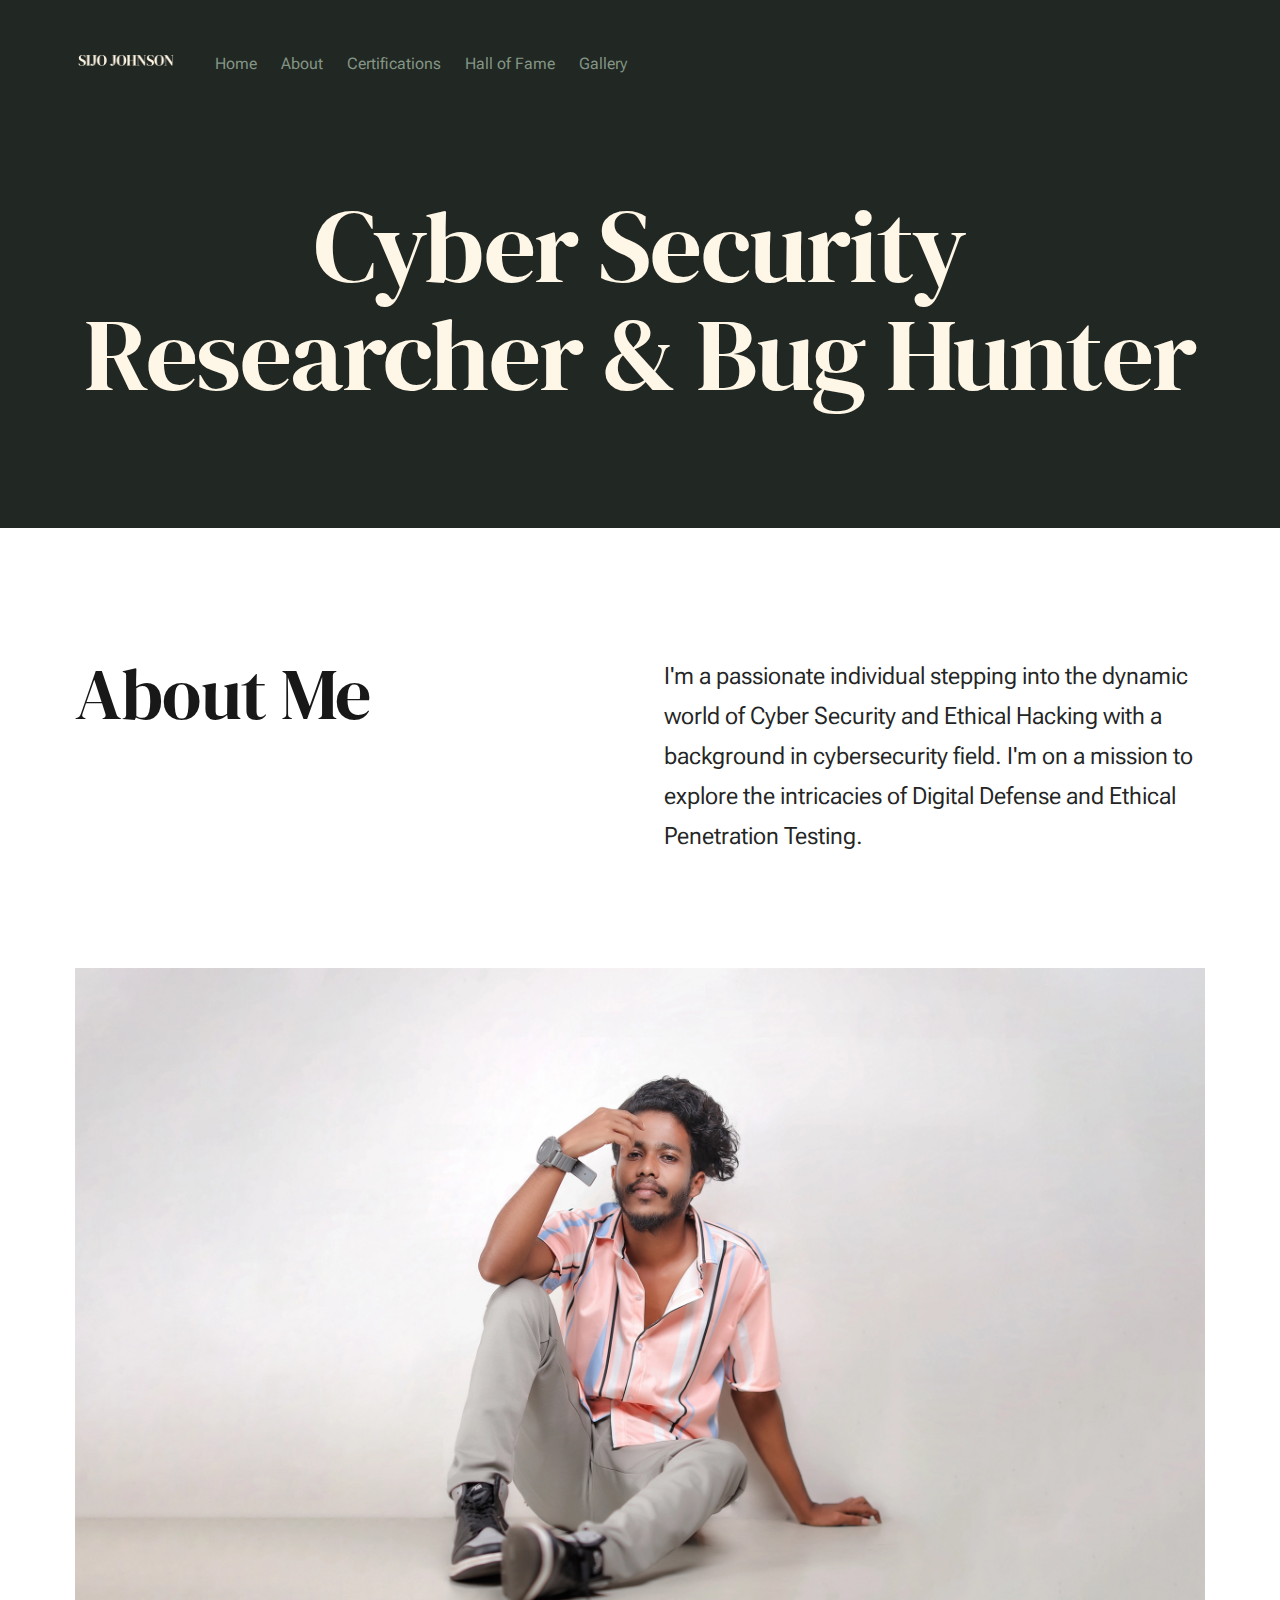
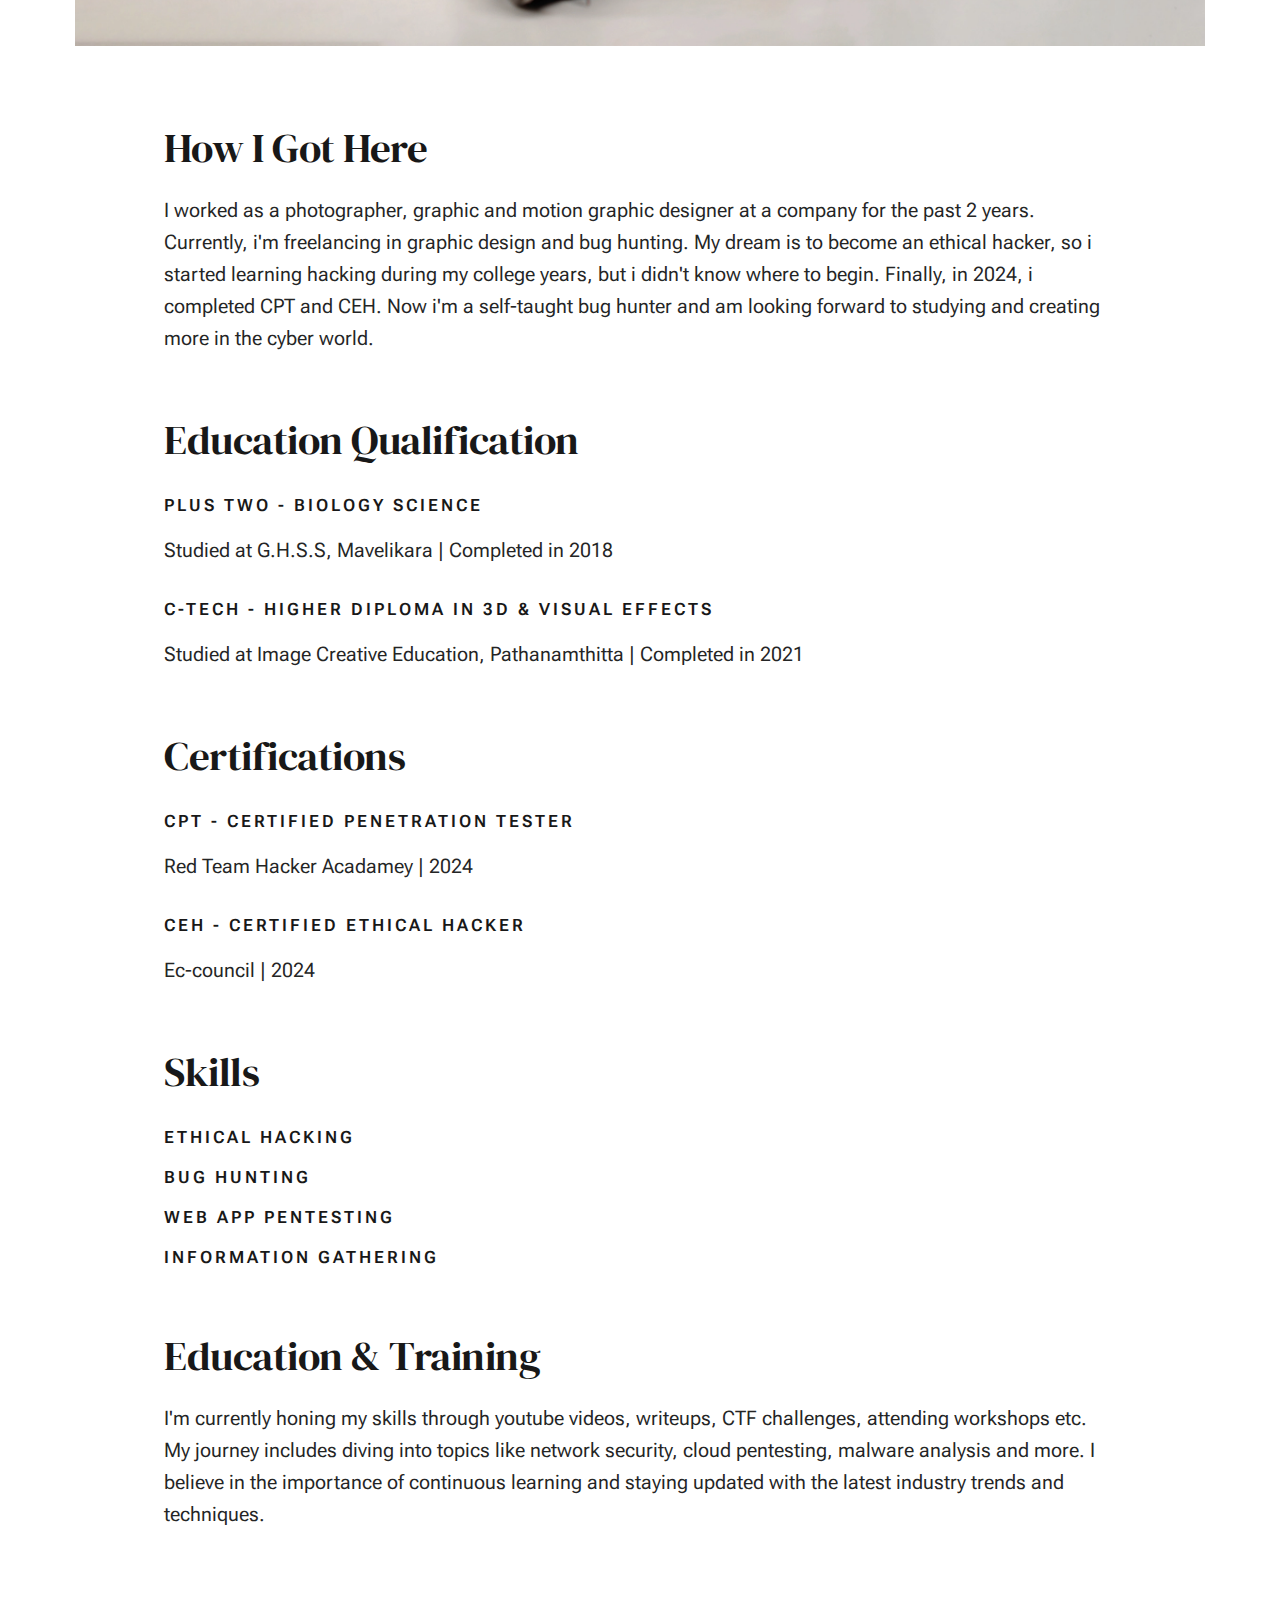
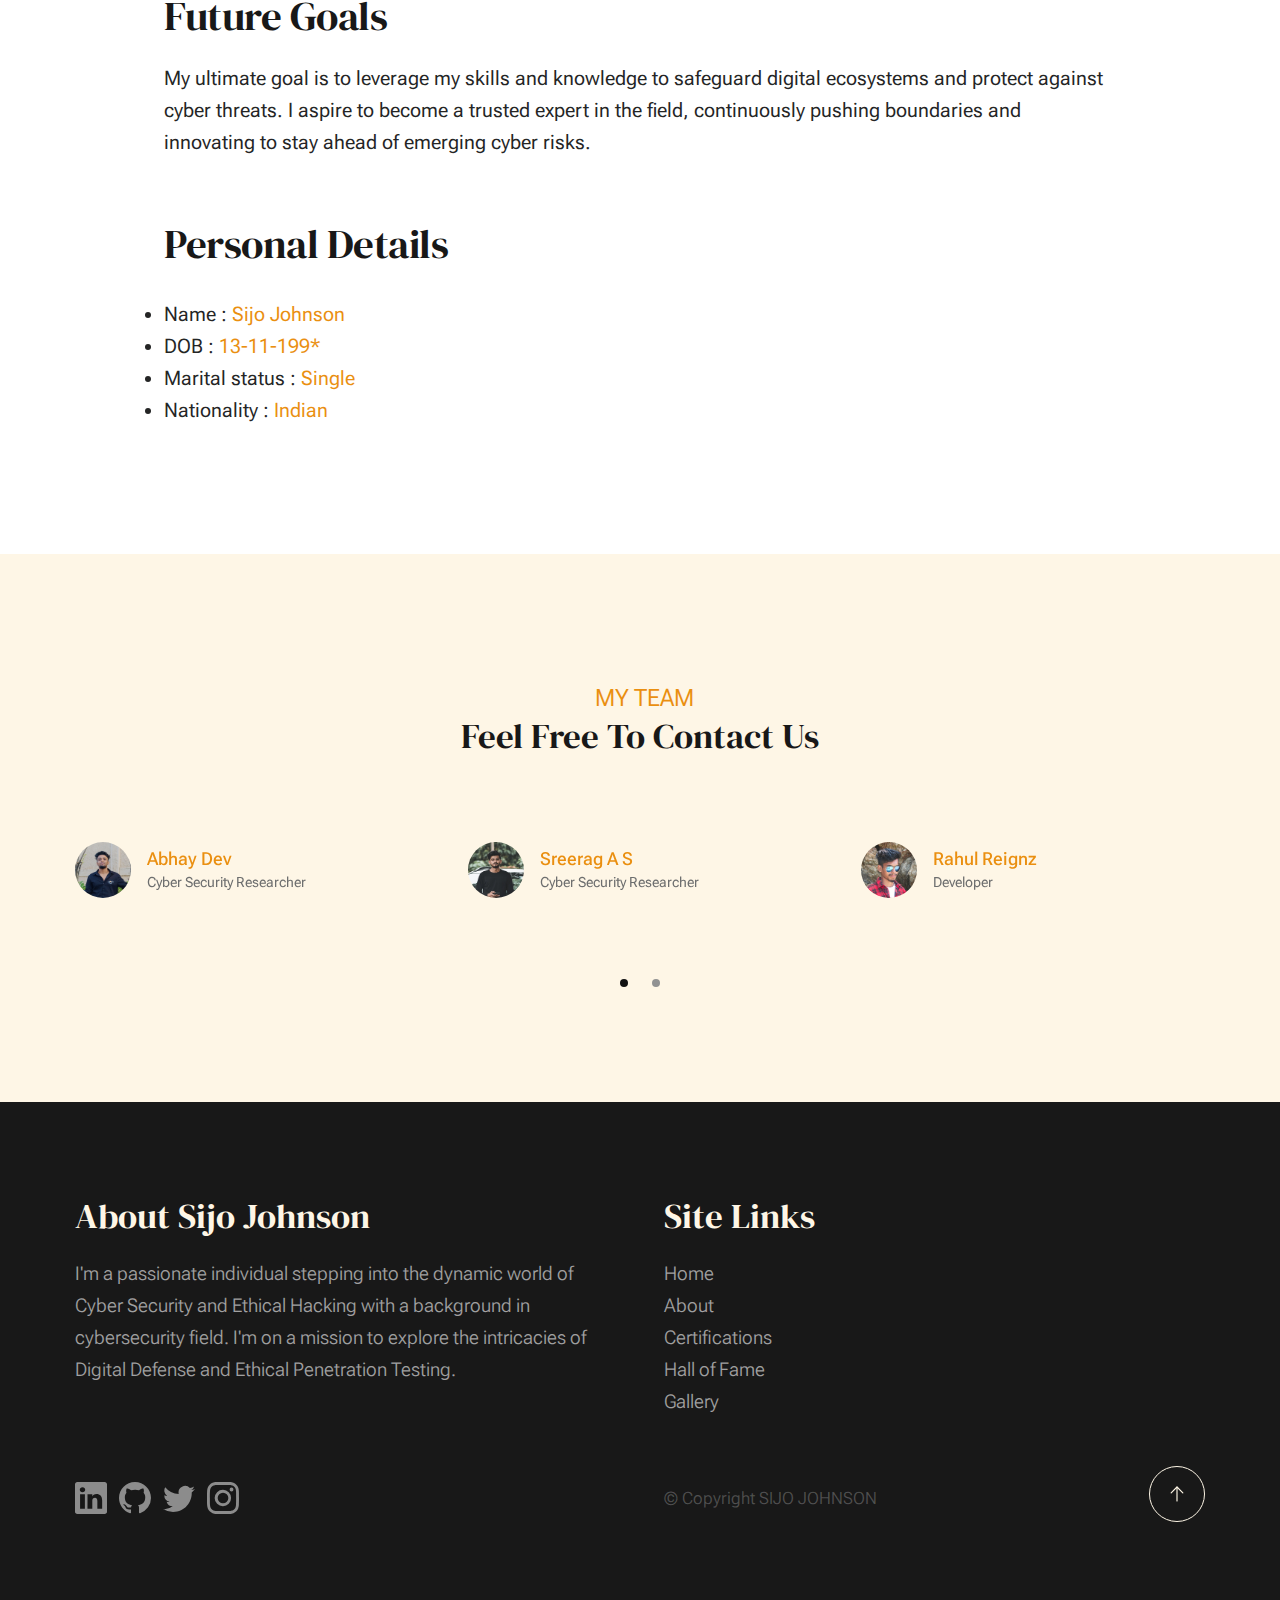
==== commit 1e242470: "Add files via upload" ====
--- a/about.html
+++ b/about.html
@@ -187,8 +187,10 @@
 
                             <h2>Personal Details</h2>
                             <p>
-                            <li>Name	: <a href="mailto:info.sijojohnson@gmail.com">Sijo Johnson</a></li>
-                            <li>Place	: <a href="https://g.co/kgs/JqpYF7H">Mavelikara</a></li>
+                            <li>Name    : <a>Sijo Johnson</a></li>
+                            <li>DOB     : <a>13-11-199*</a></li>
+                            <li>Marital status  : <a>Single</a></li>
+                            <li>Nationality : <a>Indian</a></li>
                             </p>
 
                         </div> <!-- end grid-block-->
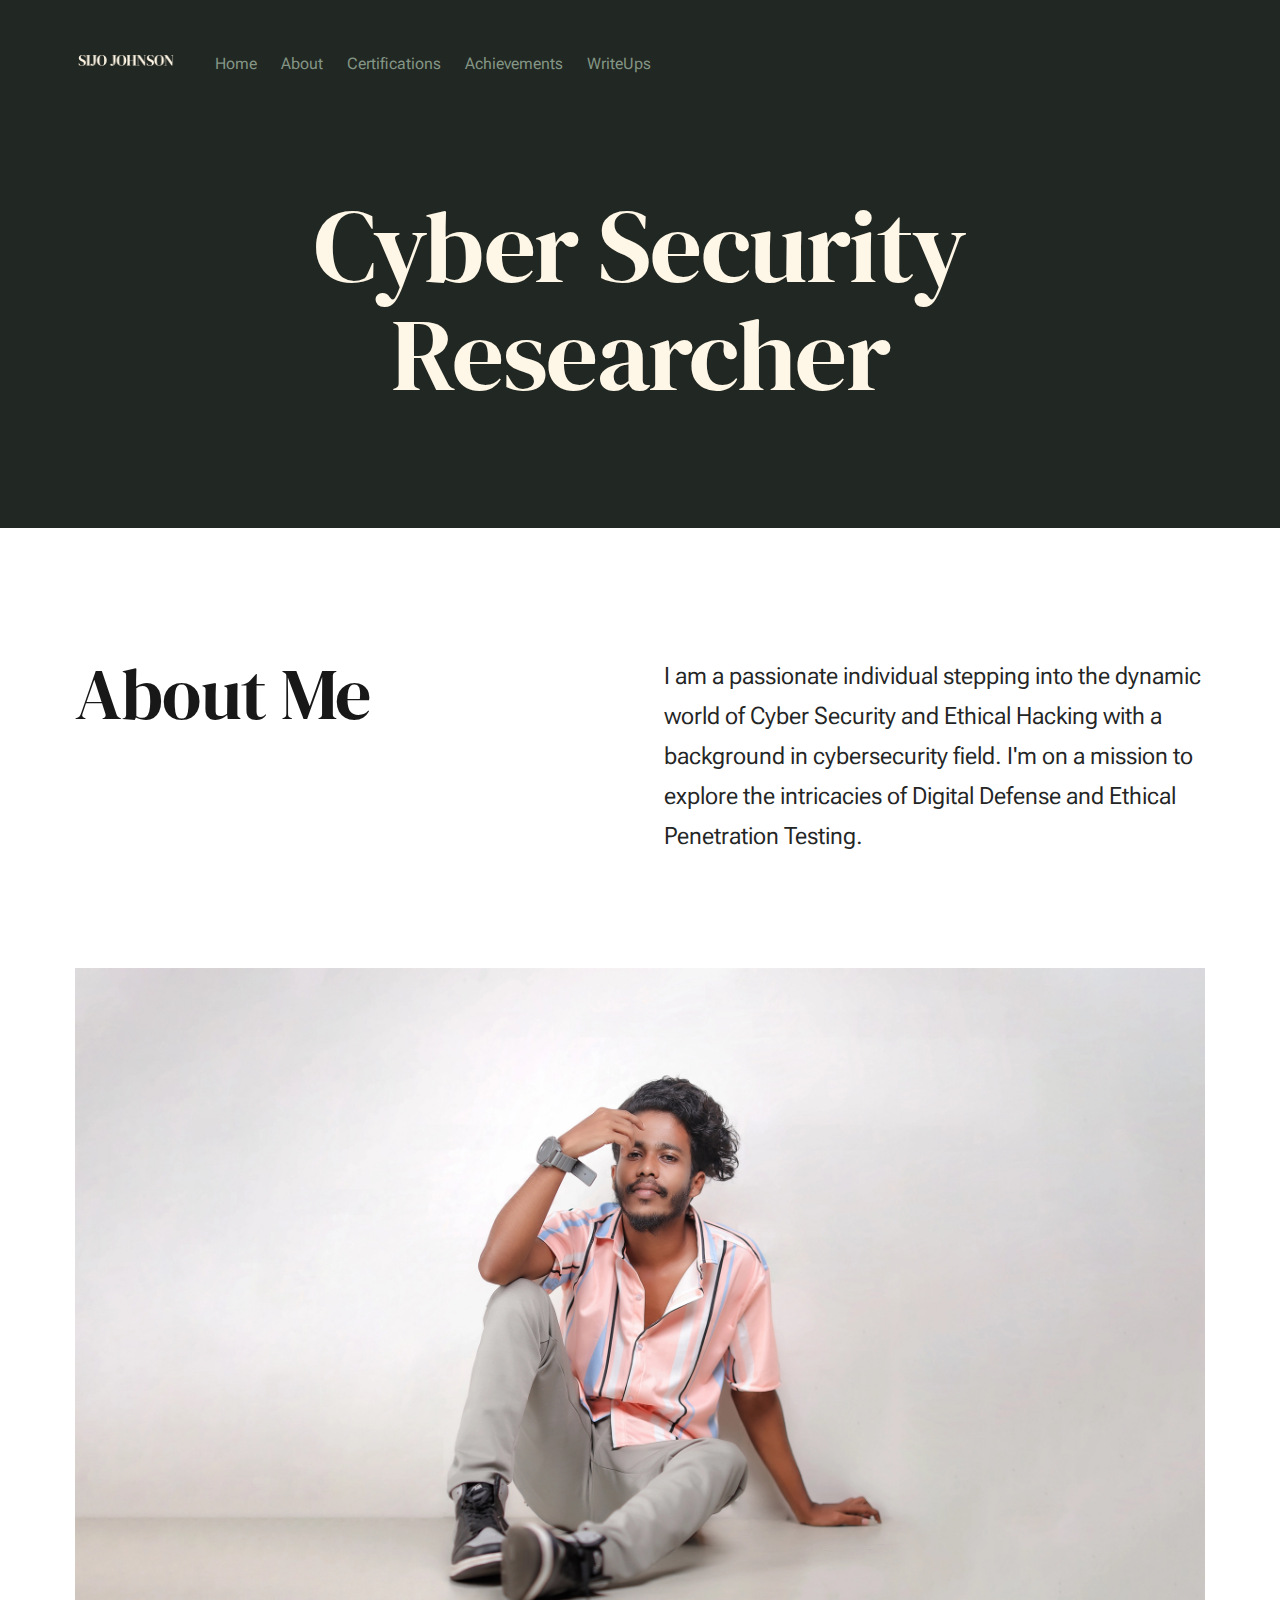
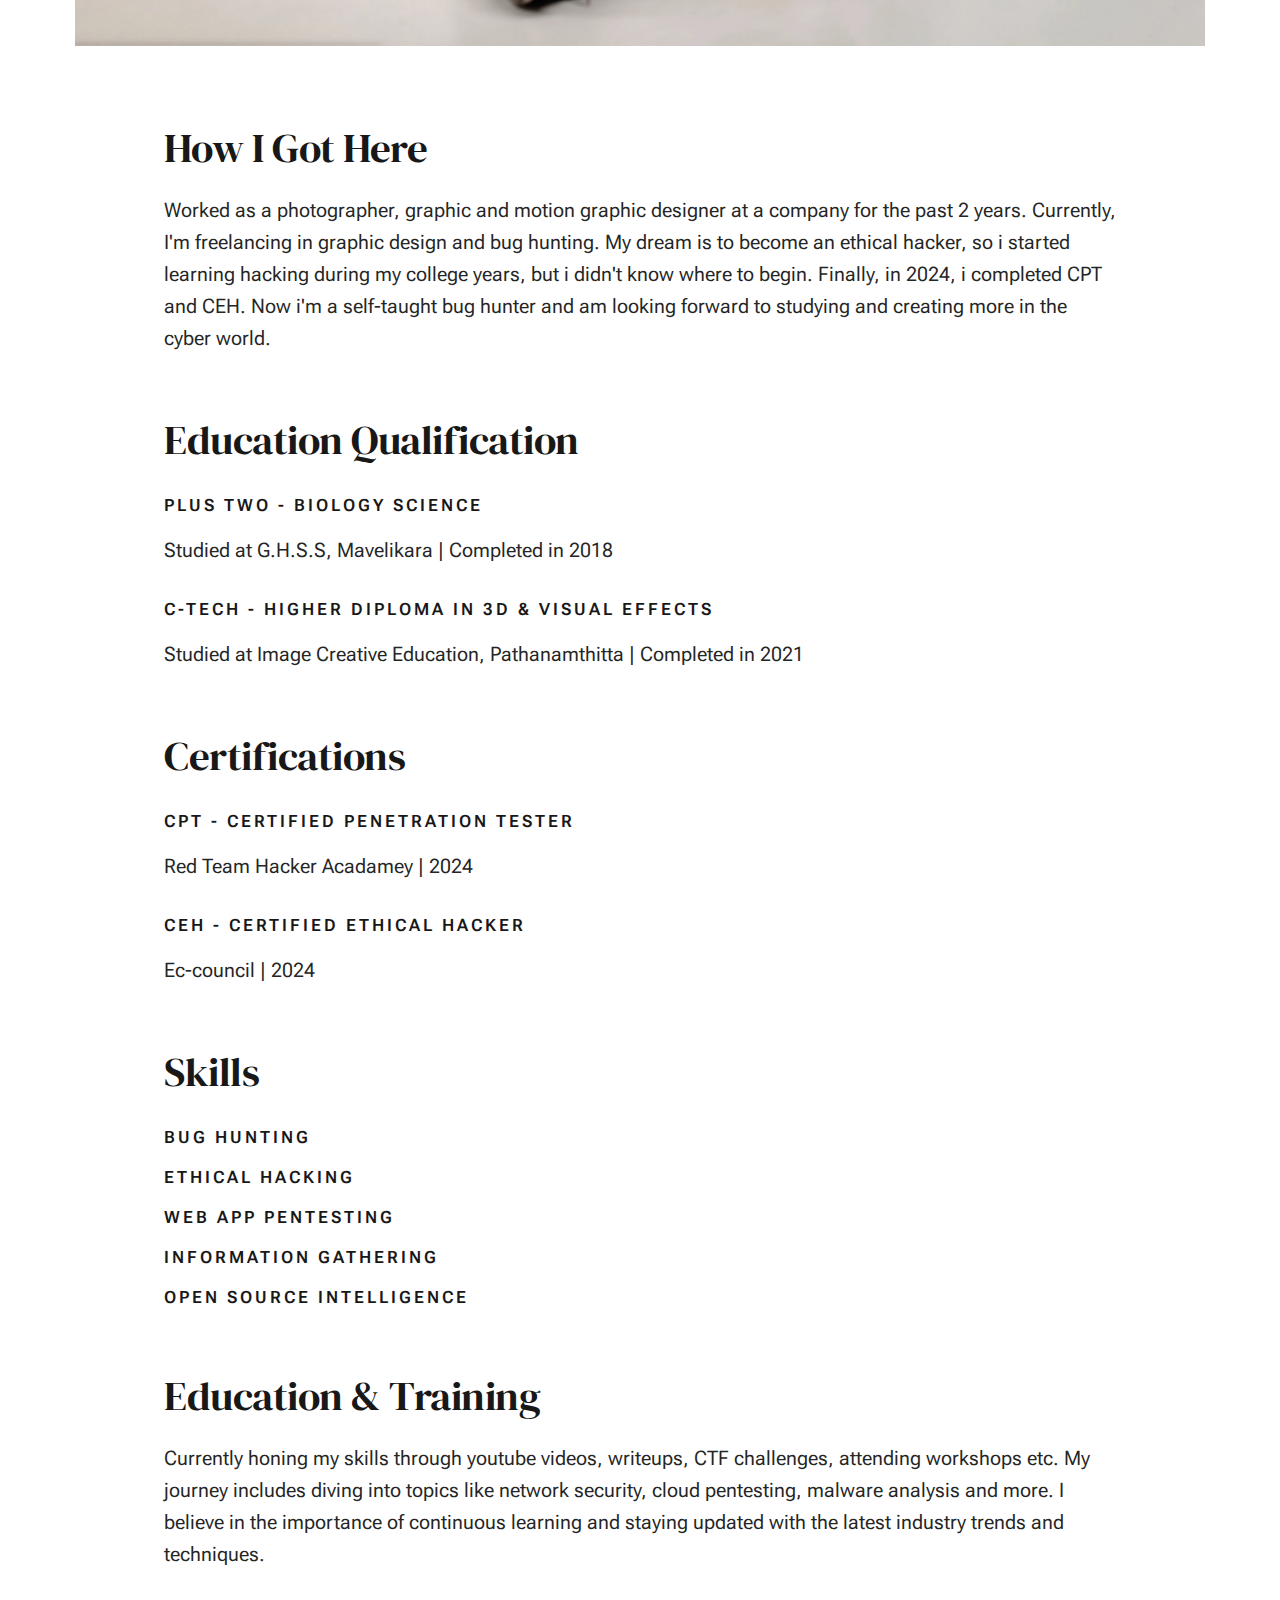
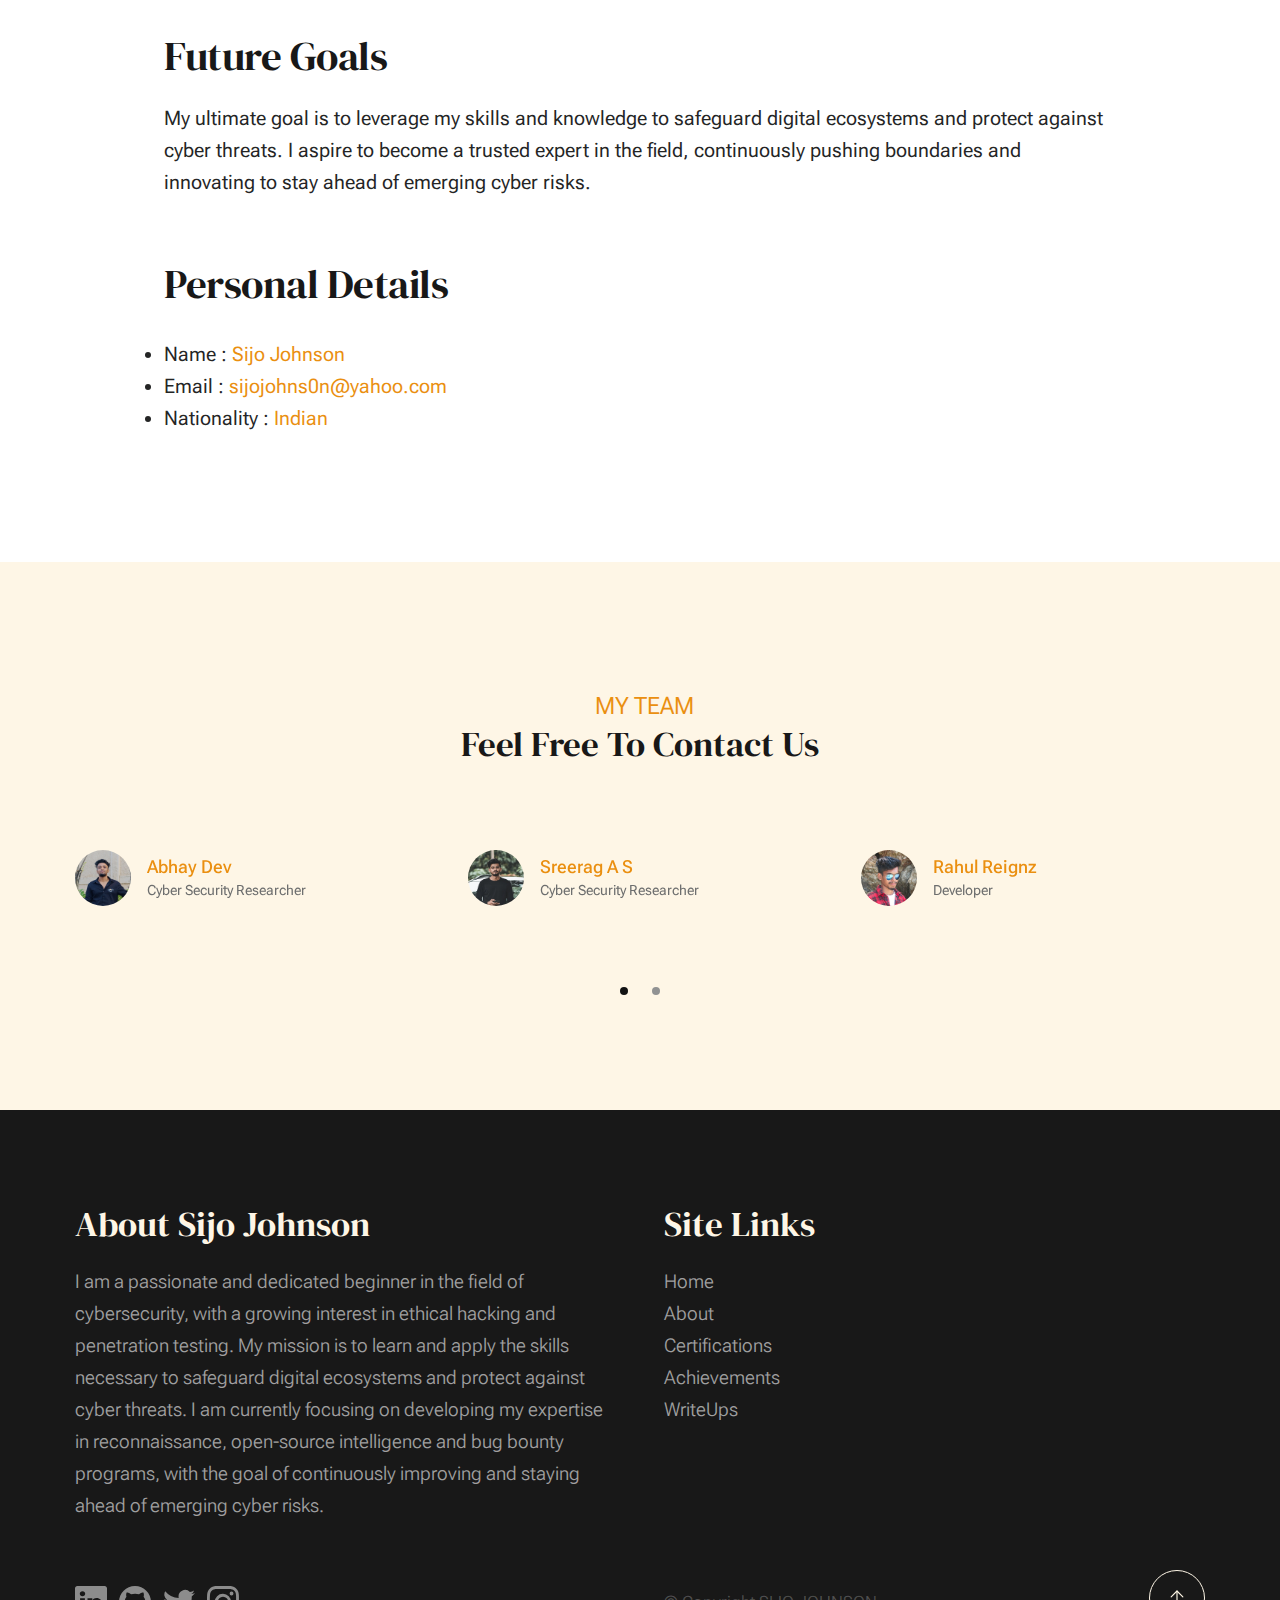
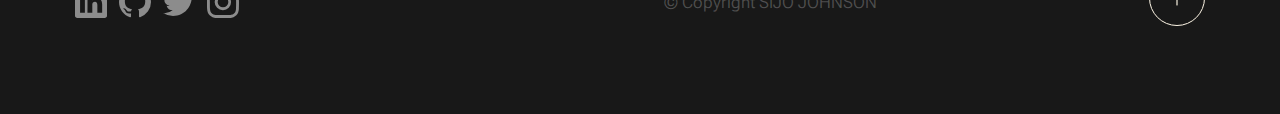
==== commit 5bd09b24: "Add files via upload" ====
--- a/about.html
+++ b/about.html
@@ -69,8 +69,8 @@
                         <li><a href="index.html">Home</a></li>
                         <li><a href="about.html">About</a></li>
                         <li><a href="certifications.html">Certifications</a></li>
-                        <li><a href="halloffame.html">Hall of Fame</a></li>
-                        <li><a href="gallery.html">Gallery</a></li>
+                        <li><a href="achievements.html">Achievements</a></li>
+                        <li><a href="writeups.html">WriteUps</a></li>
                     </ul> <!-- s-header__menu-links -->
     
                 </nav> <!-- end s-header__nav -->
@@ -89,7 +89,7 @@
                         <div class="column xl-12">
                             <h1 class="page-title">
                                 
-                                Cyber Security Researcher  & Bug Hunter
+                                Cyber Security Researcher
                             </h1>
                             
                         </div>
@@ -104,7 +104,7 @@
                         </div>
                         <div class="column xl-6 lg-12 u-flexitem-x-right">
                             <p class="lead">
-                                I'm a passionate individual stepping into the dynamic world of Cyber Security and Ethical Hacking with a background in cybersecurity field. I'm on a mission to explore the intricacies of Digital Defense and Ethical Penetration Testing.
+                                I am a passionate individual stepping into the dynamic world of Cyber Security and Ethical Hacking with a background in cybersecurity field. I'm on a mission to explore the intricacies of Digital Defense and Ethical Penetration Testing.
                             </p>
                         </div>                       
                     </div> <!-- end pageintro -->   
@@ -125,7 +125,7 @@
 
                             <h2>How I Got Here</h2>
                             <p>
-                                I worked as a photographer, graphic and motion graphic designer at a company for the past 2 years. Currently, i'm freelancing in graphic design and bug hunting. My dream is to become an ethical hacker, so i started learning hacking during my college years, but i didn't know where to begin. Finally, in 2024, i completed CPT and CEH. Now i'm a self-taught bug hunter and am looking forward to studying and creating more in the cyber world.
+                                Worked as a photographer, graphic and motion graphic designer at a company for the past 2 years. Currently, I'm freelancing in graphic design and bug hunting. My dream is to become an ethical hacker, so i started learning hacking during my college years, but i didn't know where to begin. Finally, in 2024, i completed CPT and CEH. Now i'm a self-taught bug hunter and am looking forward to studying and creating more in the cyber world.
                             </p>
 
                             <h2 class="u-add-bottom">Education Qualification</h2>
@@ -170,15 +170,16 @@
                             <div class="grid-list-items list-items">
                                 <div class="grid-list-items__item list-items__item u-remove-bottom">
                                     <div class="list-items__item-header">
+                                        <h6 class="list-items__item-small-title">Bug Hunting</h6>
                                         <h6 class="list-items__item-small-title">Ethical Hacking</h6>
-                                        <h6 class="list-items__item-small-title">Bug Hunting</h6>
                                         <h6 class="list-items__item-small-title">Web App Pentesting</h6>
                                         <h6 class="list-items__item-small-title">Information Gathering</h6>
+                                        <h6 class="list-items__item-small-title">Open Source Intelligence</h6>
                                             </div>
 
                             <h2>Education & Training</h2>
                             <p>
-                                I'm currently honing my skills through youtube videos, writeups, CTF challenges, attending workshops etc. My journey includes diving into topics like network security, cloud pentesting, malware analysis and more. I believe in the importance of continuous learning and staying updated with the latest industry trends and techniques.
+                                Currently honing my skills through youtube videos, writeups, CTF challenges, attending workshops etc. My journey includes diving into topics like network security, cloud pentesting, malware analysis and more. I believe in the importance of continuous learning and staying updated with the latest industry trends and techniques.
                             </p>
                             <h2>Future Goals</h2>
                             <p>
@@ -188,8 +189,7 @@
                             <h2>Personal Details</h2>
                             <p>
                             <li>Name    : <a>Sijo Johnson</a></li>
-                            <li>DOB     : <a>13-11-199*</a></li>
-                            <li>Marital status  : <a>Single</a></li>
+                            <li>Email     : <a>sijojohns0n@yahoo.com</a></li>
                             <li>Nationality : <a>Indian</a></li>
                             </p>
 
@@ -279,7 +279,7 @@
                 <div class="column xl-6 lg-6 md-12 s-footer__block s-footer__about">                    
                     <h3>About Sijo Johnson</h3>
                     <p>
-                        I'm a passionate individual stepping into the dynamic world of Cyber Security and Ethical Hacking with a background in cybersecurity field. I'm on a mission to explore the intricacies of Digital Defense and Ethical Penetration Testing.
+                        I am a passionate and dedicated beginner in the field of cybersecurity, with a growing interest in ethical hacking and penetration testing. My mission is to learn and apply the skills necessary to safeguard digital ecosystems and protect against cyber threats. I am currently focusing on developing my expertise in reconnaissance, open-source intelligence and bug bounty programs, with the goal of continuously improving and staying ahead of emerging cyber risks.
                     </p>               
                 </div>                
                 <div class="column xl-3 lg-6 md-12 s-footer__block s-footer__site-links">
@@ -288,8 +288,8 @@
                         <li><a href="index.html">Home</a></li>
                         <li><a href="about.html">About</a></li>
                         <li><a href="certifications.html">Certifications</a></li>
-                        <li><a href="halloffame.html">Hall of Fame</a></li>
-                        <li><a href="gallery.html">Gallery</a></li>
+                        <li><a href="achievements.html">Achievements</a></li>
+                        <li><a href="writeups.html">WriteUps</a></li>
                     </ul>
                 </div>
             </div>
